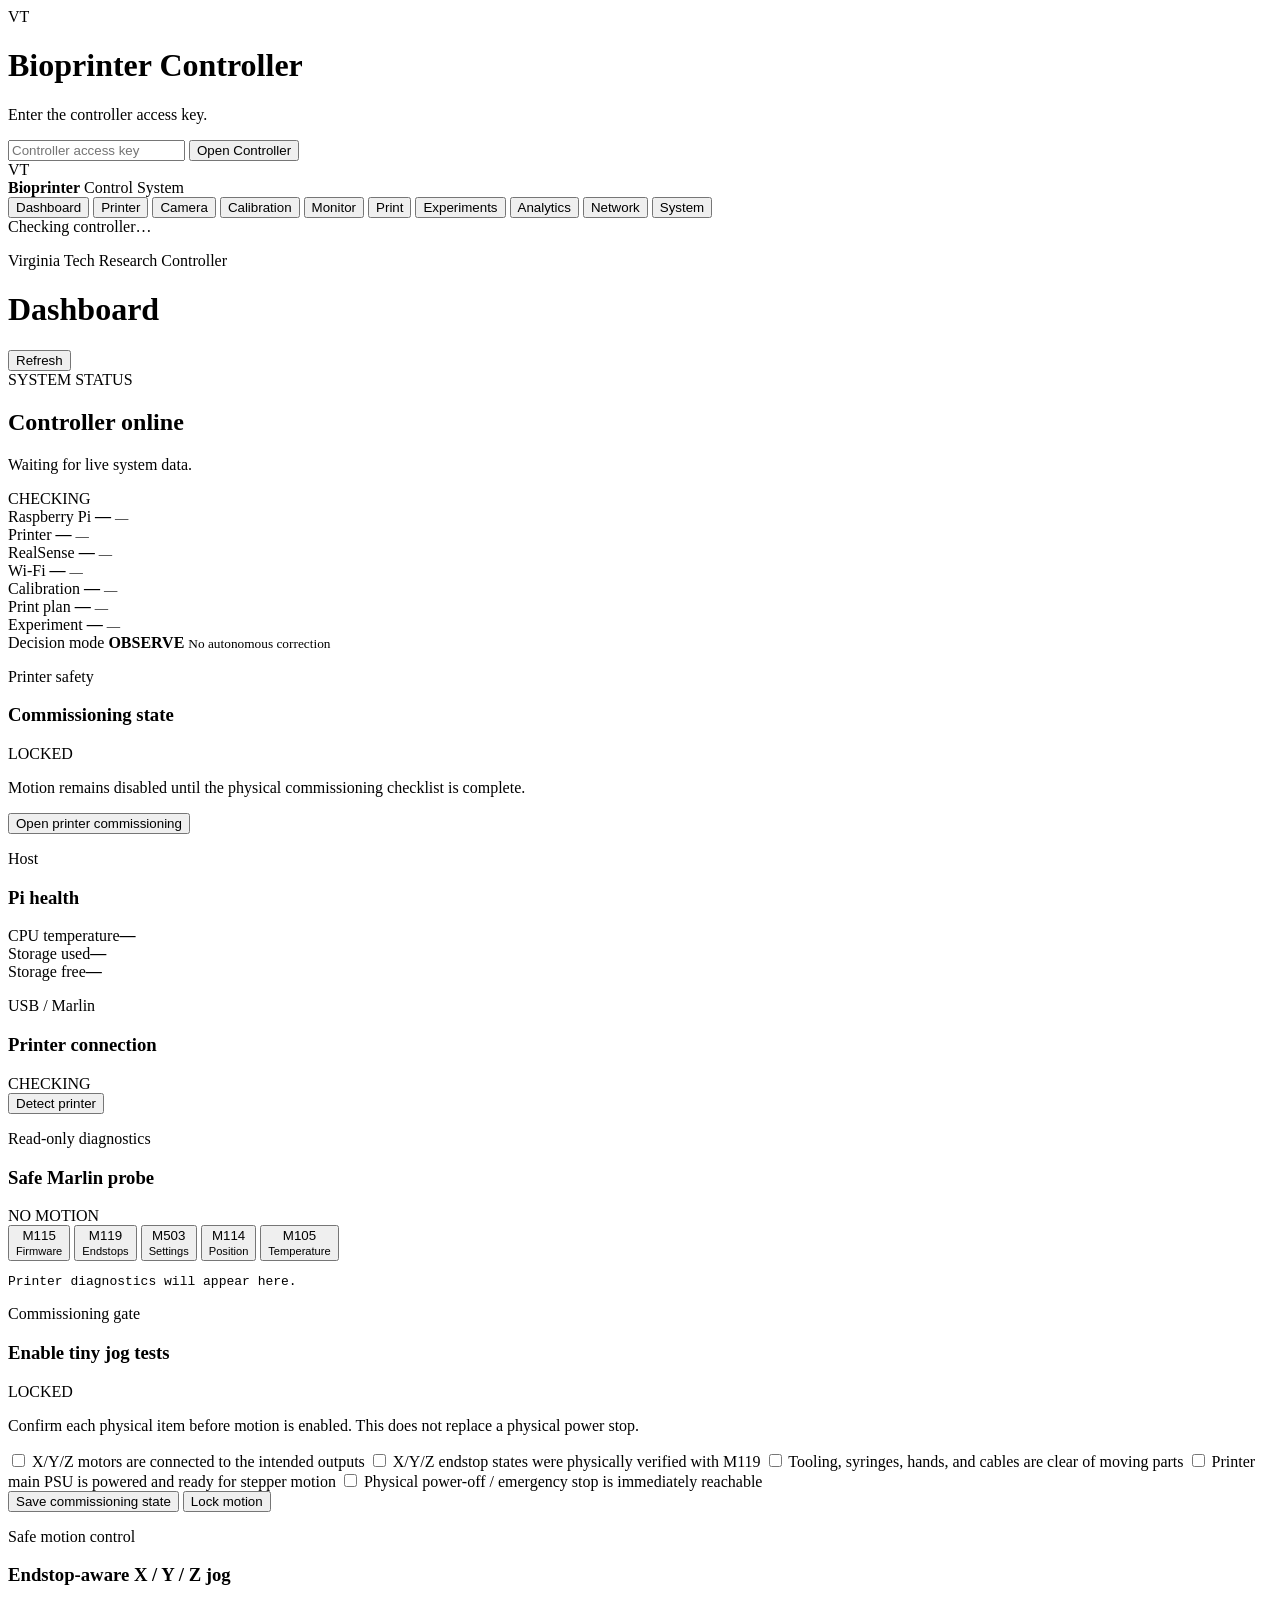
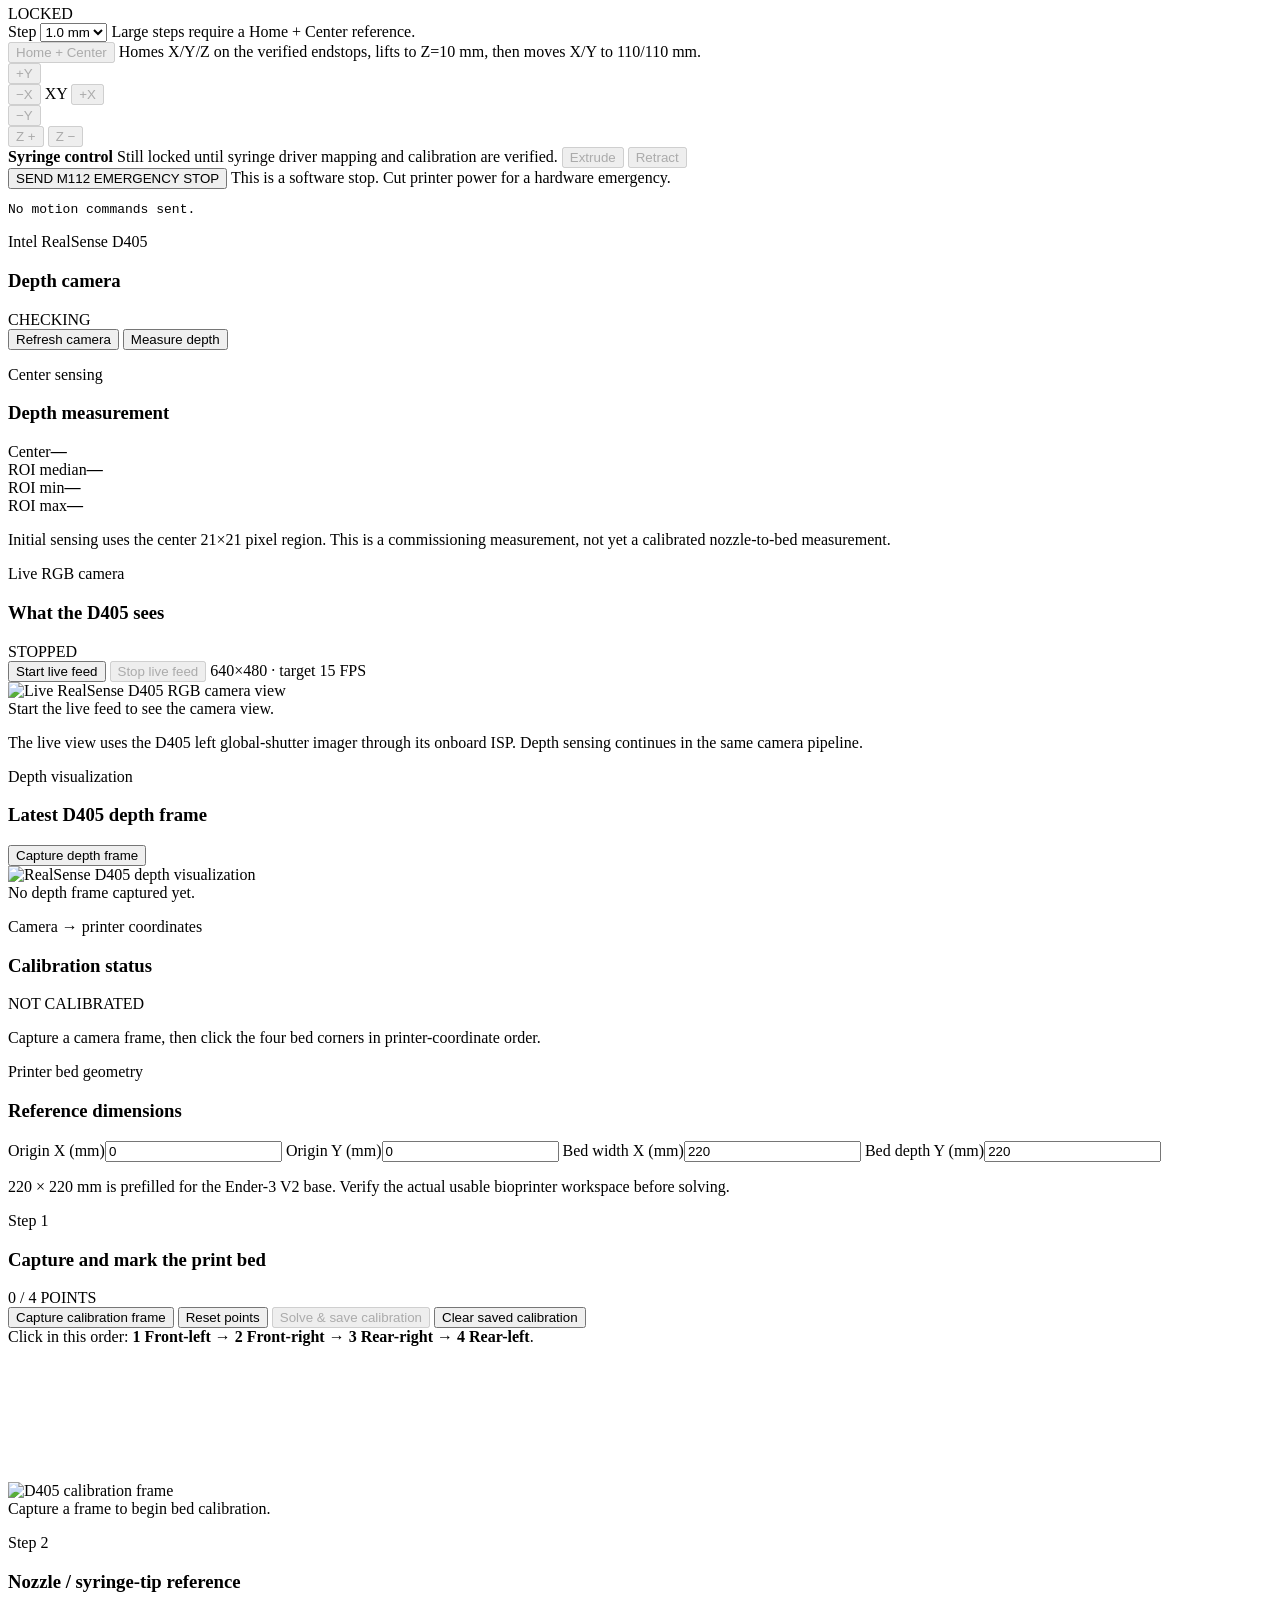
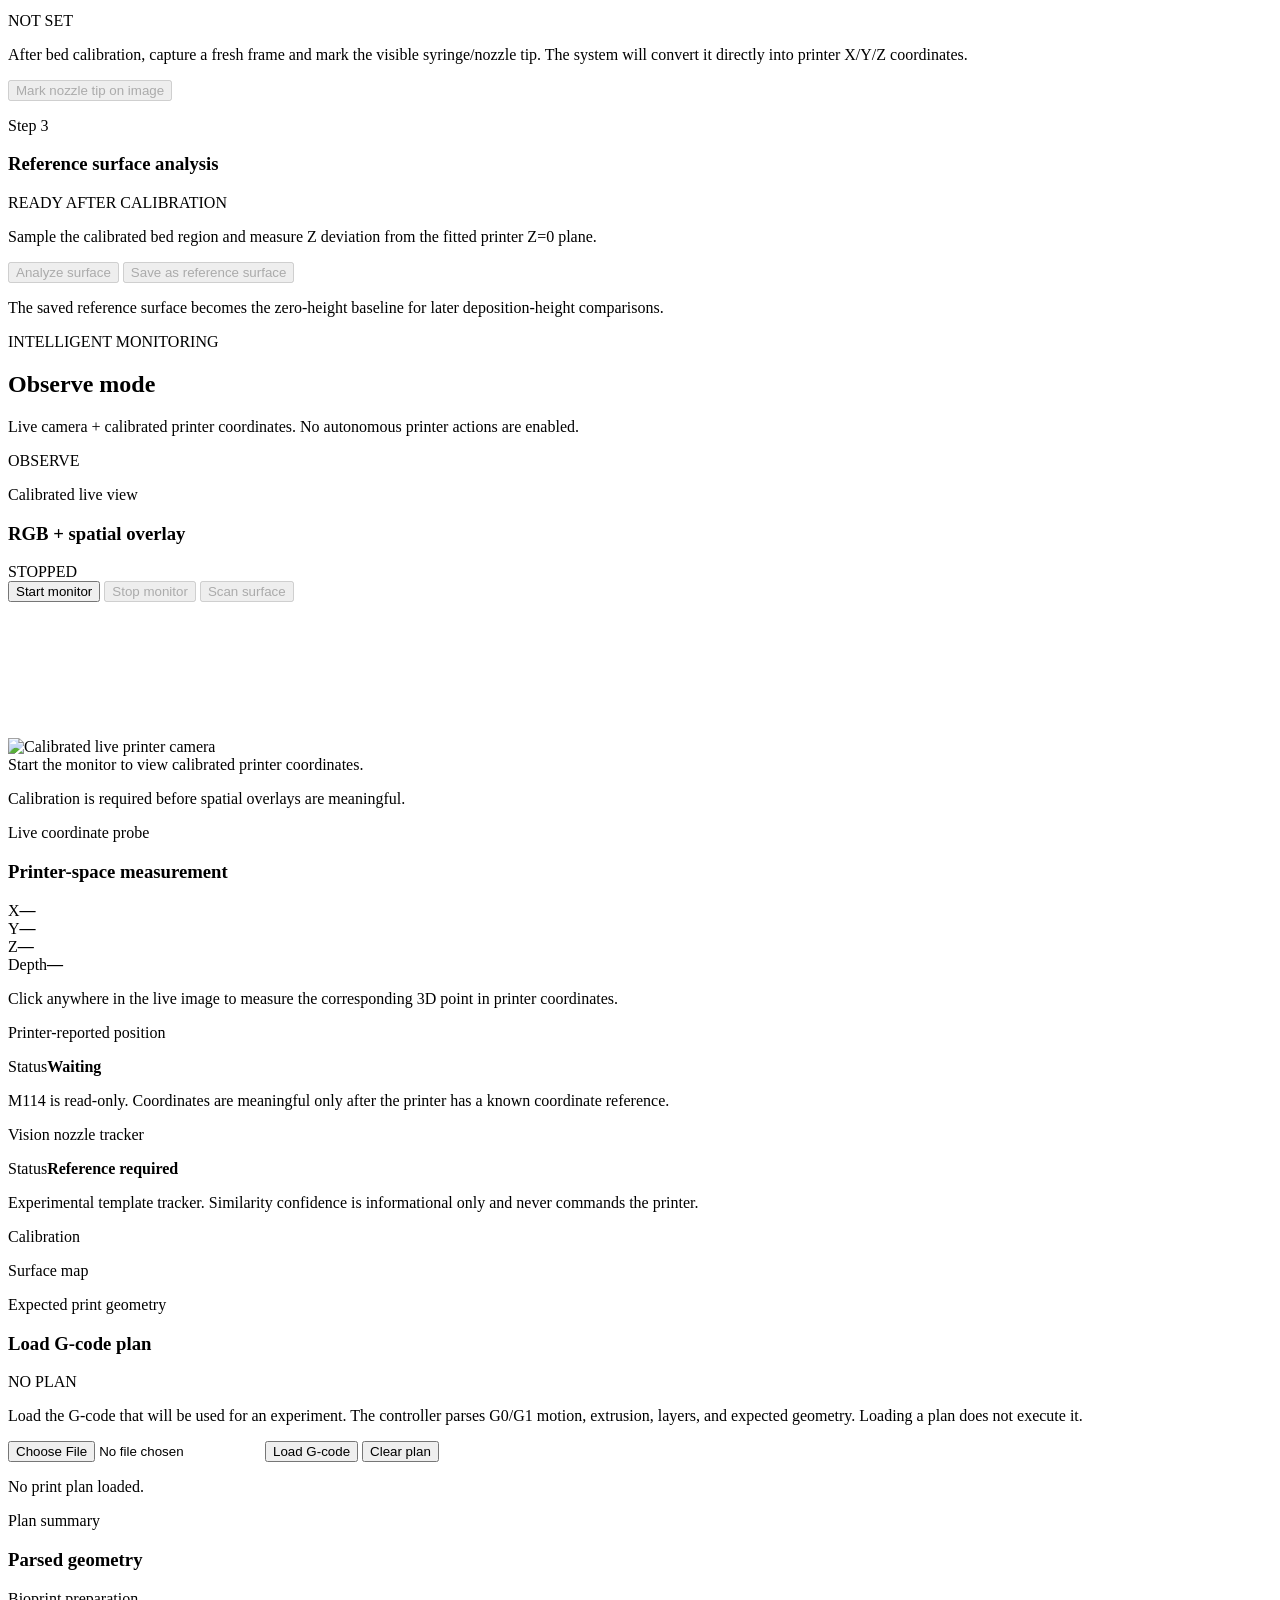
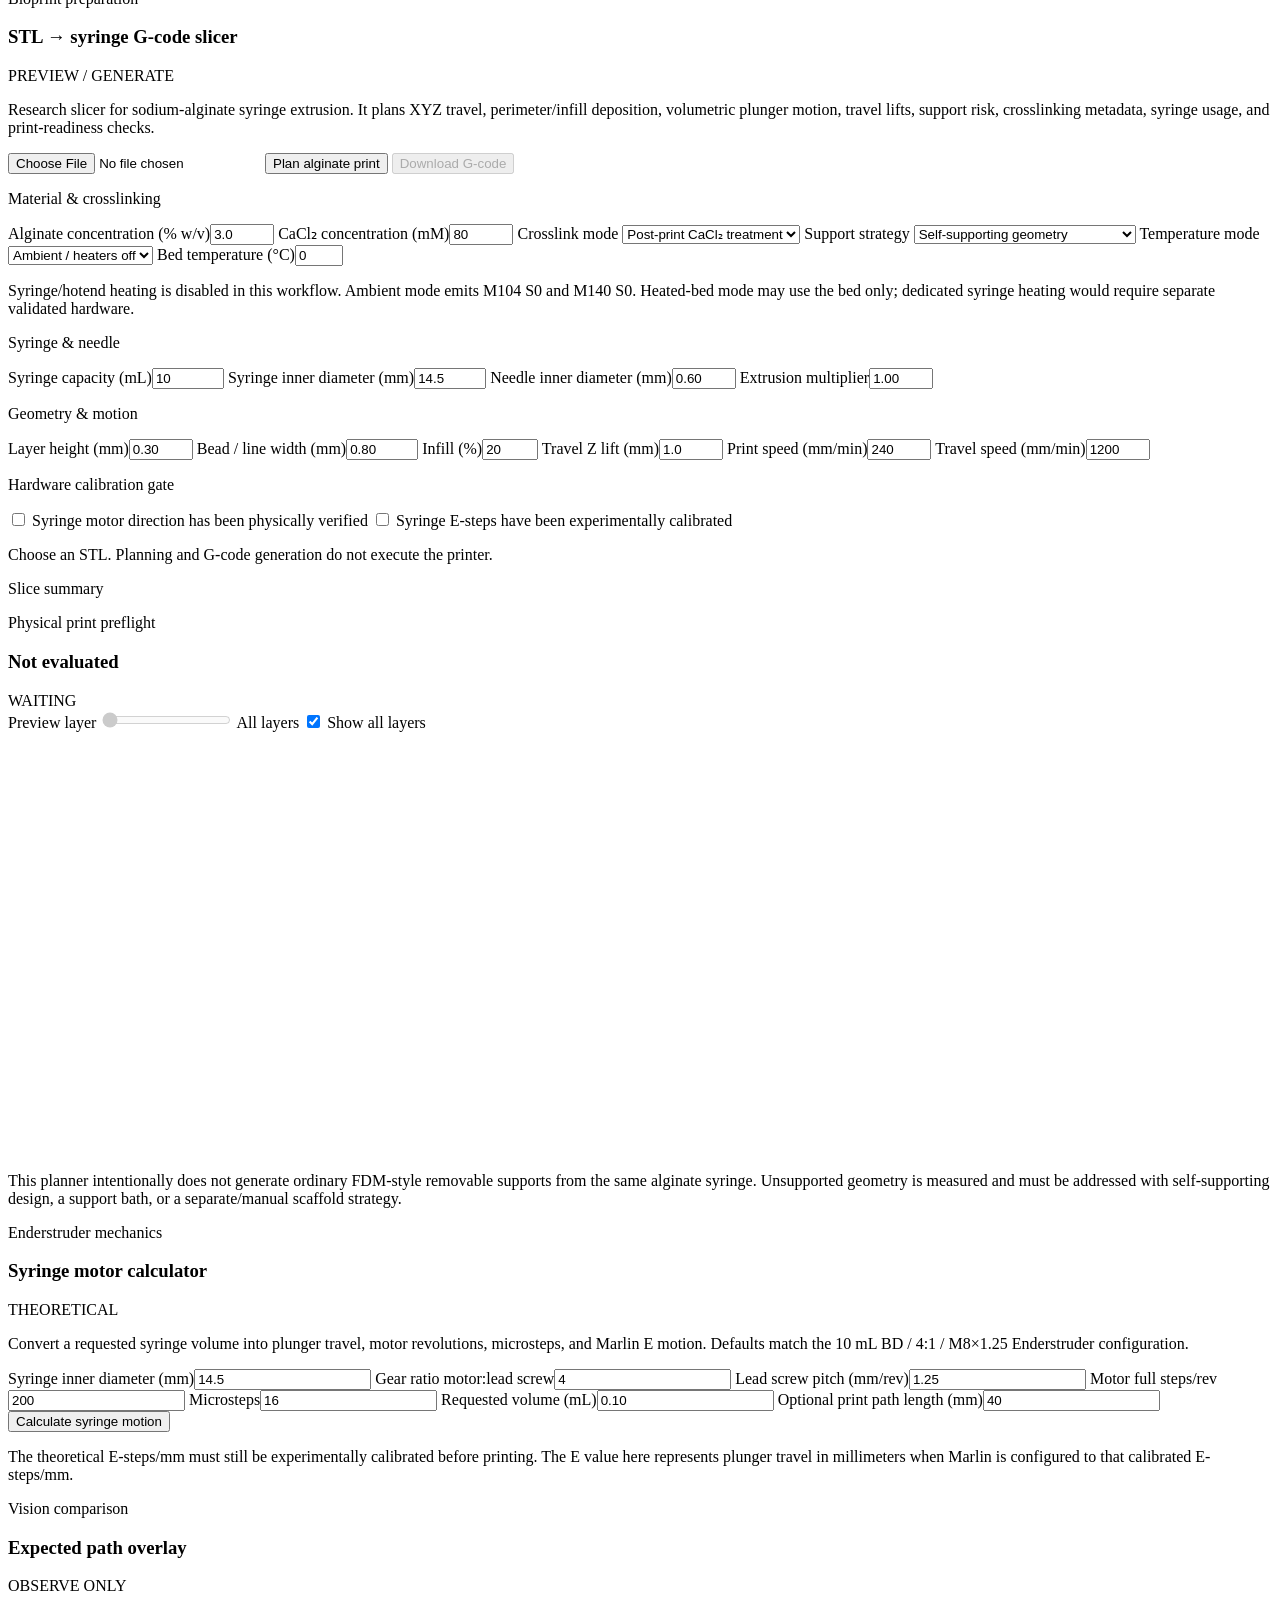
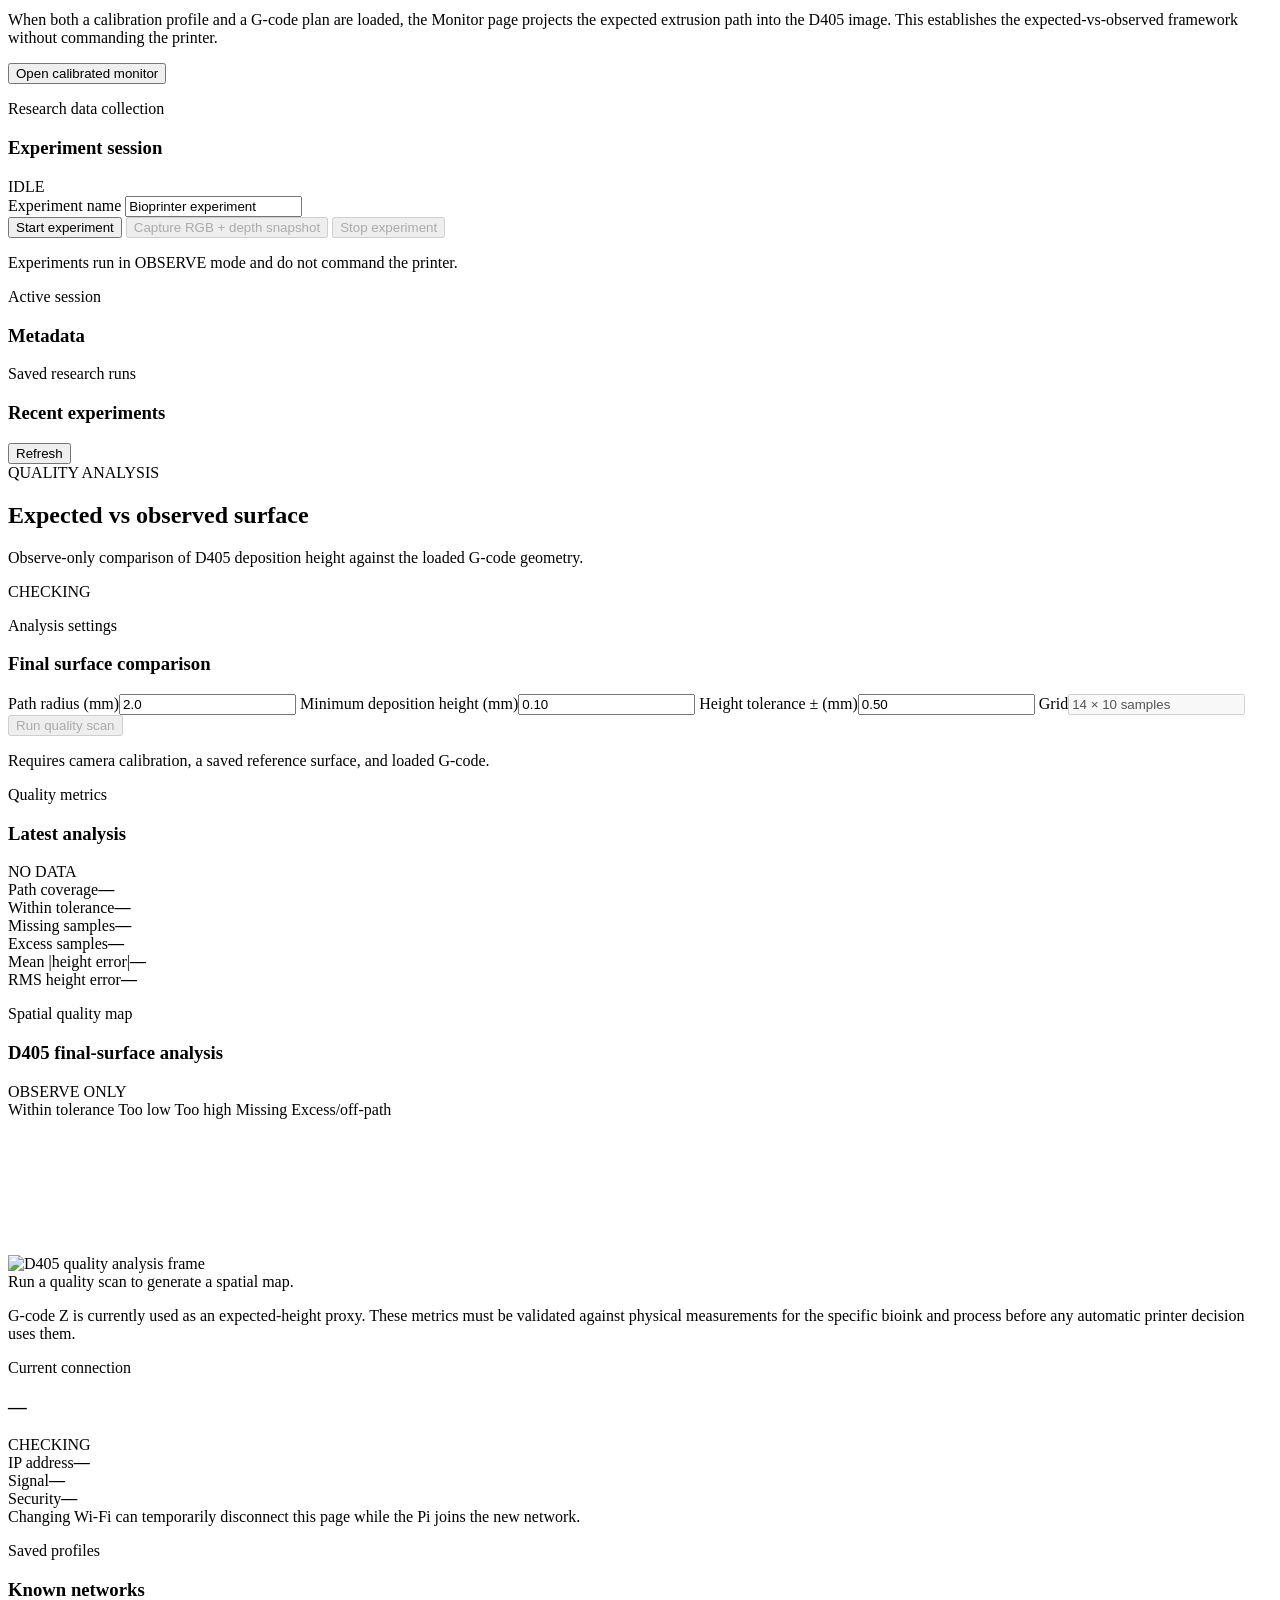
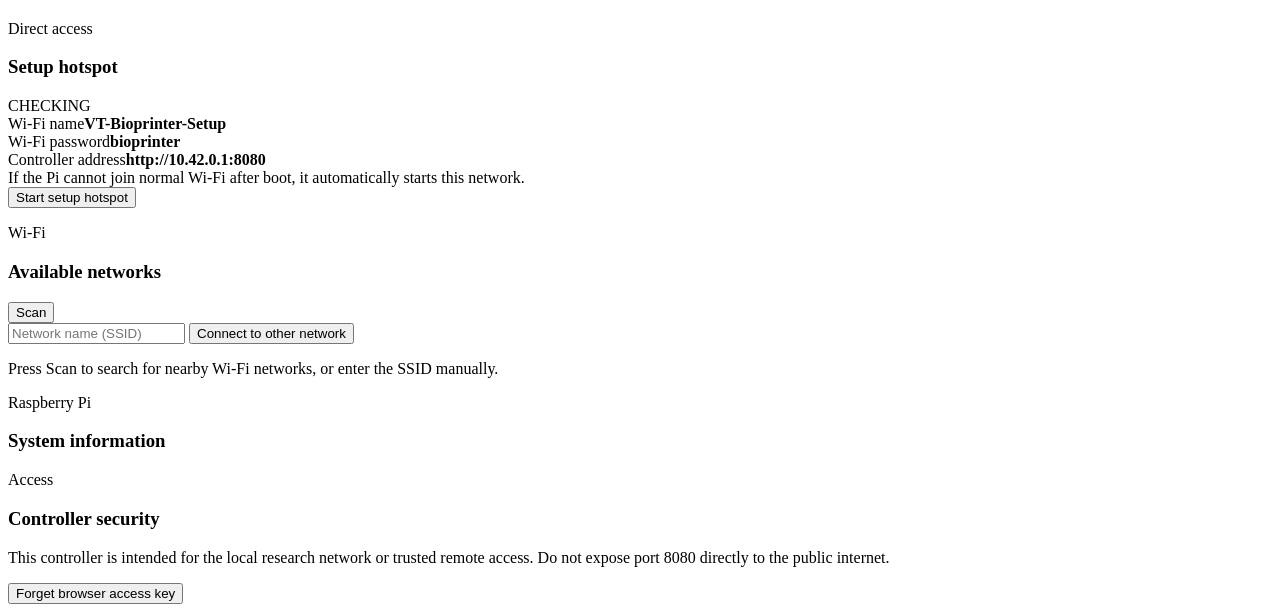
==== raspberry_pi/webapp/static/index.html @ eed13c6b "Add alginate temperature controls to Print page" ====
<!doctype html>
<html lang="en">
<head>
  <meta charset="utf-8" />
  <meta name="viewport" content="width=device-width,initial-scale=1" />
  <meta name="theme-color" content="#0b1220" />
  <title>VT Bioprinter Controller</title>
  <link rel="icon" type="image/svg+xml" href="/static/favicon.svg" />
  <link rel="stylesheet" href="/static/styles.css?v=20261020-track1" />
</head>
<body>
  <div id="loginOverlay" class="overlay">
    <form id="loginForm" class="login-card">
      <div class="brand-mark">VT</div>
      <h1>Bioprinter Controller</h1>
      <p>Enter the controller access key.</p>
      <input id="tokenInput" type="password" autocomplete="current-password" placeholder="Controller access key" required />
      <button class="primary" type="submit">Open Controller</button>
      <div id="loginError" class="error"></div>
    </form>
  </div>

  <div class="app-shell">
    <aside class="sidebar">
      <div class="brand">
        <div class="brand-mark small">VT</div>
        <div>
          <strong>Bioprinter</strong>
          <span>Control System</span>
        </div>
      </div>
      <nav>
        <button class="nav-btn active" data-page="dashboard">Dashboard</button>
        <button class="nav-btn" data-page="printer">Printer</button>
        <button class="nav-btn" data-page="camera">Camera</button>
        <button class="nav-btn" data-page="calibration">Calibration</button>
        <button class="nav-btn" data-page="monitor">Monitor</button>
        <button class="nav-btn" data-page="print">Print</button>
        <button class="nav-btn" data-page="experiments">Experiments</button>
        <button class="nav-btn" data-page="analytics">Analytics</button>
        <button class="nav-btn" data-page="network">Network</button>
        <button class="nav-btn" data-page="system">System</button>
      </nav>
      <div class="sidebar-footer">
        <span id="sidebarDot" class="dot"></span>
        <span id="sidebarStatus">Checking controller…</span>
      </div>
    </aside>

    <main>
      <header>
        <div>
          <p class="eyebrow">Virginia Tech Research Controller</p>
          <h1 id="pageTitle">Dashboard</h1>
        </div>
        <button id="refreshAll" class="ghost">Refresh</button>
      </header>

      <section id="page-dashboard" class="page active">
        <div class="status-banner">
          <div>
            <span class="status-label">SYSTEM STATUS</span>
            <h2 id="heroStatus">Controller online</h2>
            <p id="heroSub">Waiting for live system data.</p>
          </div>
          <div id="heroPill" class="pill">CHECKING</div>
        </div>

        <div class="grid four">
          <article class="card metric">
            <span>Raspberry Pi</span>
            <strong id="piState">—</strong>
            <small id="piHost">—</small>
          </article>
          <article class="card metric">
            <span>Printer</span>
            <strong id="printerState">—</strong>
            <small id="printerDevice">—</small>
          </article>
          <article class="card metric">
            <span>RealSense</span>
            <strong id="cameraState">—</strong>
            <small id="cameraModel">—</small>
          </article>
          <article class="card metric">
            <span>Wi-Fi</span>
            <strong id="wifiState">—</strong>
            <small id="wifiIp">—</small>
          </article>
        </div>

        <div class="grid four">
          <article class="card metric">
            <span>Calibration</span>
            <strong id="dashboardCalibration">—</strong>
            <small id="dashboardBaseline">—</small>
          </article>
          <article class="card metric">
            <span>Print plan</span>
            <strong id="dashboardPlan">—</strong>
            <small id="dashboardPlanFile">—</small>
          </article>
          <article class="card metric">
            <span>Experiment</span>
            <strong id="dashboardExperiment">—</strong>
            <small id="dashboardExperimentName">—</small>
          </article>
          <article class="card metric">
            <span>Decision mode</span>
            <strong id="dashboardMode">OBSERVE</strong>
            <small>No autonomous correction</small>
          </article>
        </div>

        <div class="grid two">
          <article class="card">
            <div class="card-title">
              <div>
                <p class="eyebrow">Printer safety</p>
                <h3>Commissioning state</h3>
              </div>
              <span id="dashboardLockBadge" class="lock-badge">LOCKED</span>
            </div>
            <p id="commissioningSummary">Motion remains disabled until the physical commissioning checklist is complete.</p>
            <button class="secondary nav-jump" data-target="printer">Open printer commissioning</button>
          </article>

          <article class="card">
            <div class="card-title">
              <div>
                <p class="eyebrow">Host</p>
                <h3>Pi health</h3>
              </div>
            </div>
            <div class="detail-list">
              <div><span>CPU temperature</span><strong id="cpuTemp">—</strong></div>
              <div><span>Storage used</span><strong id="diskUsed">—</strong></div>
              <div><span>Storage free</span><strong id="diskFree">—</strong></div>
            </div>
            <div class="progress"><div id="diskBar"></div></div>
          </article>
        </div>
      </section>

      <section id="page-printer" class="page">
        <div class="grid two">
          <article class="card">
            <div class="card-title">
              <div>
                <p class="eyebrow">USB / Marlin</p>
                <h3>Printer connection</h3>
              </div>
              <span id="printerConnectionBadge" class="pill">CHECKING</span>
            </div>
            <div id="printerDetails" class="detail-list"></div>
            <button id="refreshPrinter" class="secondary">Detect printer</button>
          </article>

          <article class="card">
            <div class="card-title">
              <div>
                <p class="eyebrow">Read-only diagnostics</p>
                <h3>Safe Marlin probe</h3>
              </div>
              <span class="lock-badge">NO MOTION</span>
            </div>
            <div class="command-grid">
              <button class="safe-command" data-command="M115">M115<br><small>Firmware</small></button>
              <button class="safe-command" data-command="M119">M119<br><small>Endstops</small></button>
              <button class="safe-command" data-command="M503">M503<br><small>Settings</small></button>
              <button class="safe-command" data-command="M114">M114<br><small>Position</small></button>
              <button class="safe-command" data-command="M105">M105<br><small>Temperature</small></button>
            </div>
            <pre id="terminal">Printer diagnostics will appear here.</pre>
          </article>
        </div>

        <article class="card">
          <div class="card-title">
            <div>
              <p class="eyebrow">Commissioning gate</p>
              <h3>Enable tiny jog tests</h3>
            </div>
            <span id="commissioningBadge" class="lock-badge">LOCKED</span>
          </div>
          <p>Confirm each physical item before motion is enabled. This does not replace a physical power stop.</p>
          <div class="checklist" id="commissioningChecklist">
            <label><input type="checkbox" data-key="motors_connected"> X/Y/Z motors are connected to the intended outputs</label>
            <label><input type="checkbox" data-key="endstops_verified"> X/Y/Z endstop states were physically verified with M119</label>
            <label><input type="checkbox" data-key="workspace_clear"> Tooling, syringes, hands, and cables are clear of moving parts</label>
            <label><input type="checkbox" data-key="main_power_ready"> Printer main PSU is powered and ready for stepper motion</label>
            <label><input type="checkbox" data-key="physical_stop_ready"> Physical power-off / emergency stop is immediately reachable</label>
          </div>
          <div class="locked-controls">
            <button id="saveCommissioning" class="primary">Save commissioning state</button>
            <button id="lockMotion" class="danger-outline">Lock motion</button>
          </div>
          <p id="commissioningMessage" class="muted"></p>
        </article>

        <article class="card">
          <div class="card-title">
            <div>
              <p class="eyebrow">Safe motion control</p>
              <h3>Endstop-aware X / Y / Z jog</h3>
            </div>
            <span id="motionBadge" class="lock-badge">LOCKED</span>
          </div>
          <div class="jog-toolbar">
            <label>Step
              <select id="jogStep">
                <option value="0.1">0.1 mm</option>
                <option value="1" selected>1.0 mm</option>
                <option value="5">5 mm</option>
                <option value="10">10 mm</option>
                <option value="25">25 mm</option>
              </select>
            </label>
            <span class="muted">Large steps require a Home + Center reference.</span>
          </div>
          <div class="locked-controls">
            <button id="homeCenter" class="primary" disabled>Home + Center</button>
            <span class="muted">Homes X/Y/Z on the verified endstops, lifts to Z=10 mm, then moves X/Y to 110/110 mm.</span>
          </div>
          <div class="control-preview">
            <div class="axis-pad">
              <button class="jog-btn" data-axis="Y" data-sign="1" disabled>+Y</button>
              <div>
                <button class="jog-btn" data-axis="X" data-sign="-1" disabled>−X</button>
                <span class="axis-center">XY</span>
                <button class="jog-btn" data-axis="X" data-sign="1" disabled>+X</button>
              </div>
              <button class="jog-btn" data-axis="Y" data-sign="-1" disabled>−Y</button>
            </div>
            <div class="z-controls">
              <button class="jog-btn" data-axis="Z" data-sign="1" disabled>Z +</button>
              <button class="jog-btn" data-axis="Z" data-sign="-1" disabled>Z −</button>
            </div>
            <div class="syringe-controls">
              <strong>Syringe control</strong>
              <span class="muted">Still locked until syringe driver mapping and calibration are verified.</span>
              <button disabled>Extrude</button>
              <button disabled>Retract</button>
            </div>
          </div>
          <div class="emergency-row">
            <button id="emergencyStop" class="emergency">SEND M112 EMERGENCY STOP</button>
            <span>This is a software stop. Cut printer power for a hardware emergency.</span>
          </div>
          <pre id="motionLog">No motion commands sent.</pre>
        </article>
      </section>

      <section id="page-camera" class="page">
        <div class="grid two">
          <article class="card">
            <div class="card-title">
              <div>
                <p class="eyebrow">Intel RealSense D405</p>
                <h3>Depth camera</h3>
              </div>
              <span id="cameraBadge" class="pill">CHECKING</span>
            </div>
            <div id="cameraDetails" class="detail-list"></div>
            <div class="locked-controls">
              <button id="refreshCamera" class="secondary">Refresh camera</button>
              <button id="measureDepth" class="primary">Measure depth</button>
            </div>
            <p id="cameraMessage" class="muted"></p>
          </article>

          <article class="card">
            <p class="eyebrow">Center sensing</p>
            <h3>Depth measurement</h3>
            <div class="sensor-grid">
              <div><span>Center</span><strong id="depthCenter">—</strong></div>
              <div><span>ROI median</span><strong id="depthMedian">—</strong></div>
              <div><span>ROI min</span><strong id="depthMin">—</strong></div>
              <div><span>ROI max</span><strong id="depthMax">—</strong></div>
            </div>
            <p class="muted">Initial sensing uses the center 21×21 pixel region. This is a commissioning measurement, not yet a calibrated nozzle-to-bed measurement.</p>
          </article>
        </div>

        <article class="card live-camera-card">
          <div class="card-title">
            <div>
              <p class="eyebrow">Live RGB camera</p>
              <h3>What the D405 sees</h3>
            </div>
            <span id="liveCameraBadge" class="pill">STOPPED</span>
          </div>
          <div class="live-toolbar">
            <button id="startLiveCamera" class="primary" type="button" onclick="startLiveCamera(); return false;">Start live feed</button>
            <button id="stopLiveCamera" class="secondary" type="button" onclick="stopLiveCamera(); return false;" disabled>Stop live feed</button>
            <span id="liveCameraStats" class="muted">640×480 · target 15 FPS</span>
          </div>
          <div class="camera-stage live-stage">
            <img id="colorImage" alt="Live RealSense D405 RGB camera view" />
            <div id="colorPlaceholder">Start the live feed to see the camera view.</div>
          </div>
          <p class="muted camera-note">The live view uses the D405 left global-shutter imager through its onboard ISP. Depth sensing continues in the same camera pipeline.</p>
        </article>

        <article class="card">
          <div class="card-title">
            <div>
              <p class="eyebrow">Depth visualization</p>
              <h3>Latest D405 depth frame</h3>
            </div>
            <button id="refreshDepthImage" class="secondary">Capture depth frame</button>
          </div>
          <div class="camera-stage">
            <img id="depthImage" alt="RealSense D405 depth visualization" />
            <div id="depthPlaceholder">No depth frame captured yet.</div>
          </div>
        </article>
      </section>

      <section id="page-calibration" class="page">
        <div class="grid two">
          <article class="card">
            <div class="card-title">
              <div>
                <p class="eyebrow">Camera → printer coordinates</p>
                <h3>Calibration status</h3>
              </div>
              <span id="calibrationBadge" class="pill">NOT CALIBRATED</span>
            </div>
            <div id="calibrationDetails" class="detail-list"></div>
            <p id="calibrationMessage" class="muted">Capture a camera frame, then click the four bed corners in printer-coordinate order.</p>
          </article>

          <article class="card">
            <p class="eyebrow">Printer bed geometry</p>
            <h3>Reference dimensions</h3>
            <div class="calibration-form">
              <label>Origin X (mm)<input id="calOriginX" type="number" step="0.1" value="0"></label>
              <label>Origin Y (mm)<input id="calOriginY" type="number" step="0.1" value="0"></label>
              <label>Bed width X (mm)<input id="calBedWidth" type="number" step="0.1" value="220"></label>
              <label>Bed depth Y (mm)<input id="calBedDepth" type="number" step="0.1" value="220"></label>
            </div>
            <p class="muted">220 × 220 mm is prefilled for the Ender-3 V2 base. Verify the actual usable bioprinter workspace before solving.</p>
          </article>
        </div>

        <article class="card">
          <div class="card-title">
            <div>
              <p class="eyebrow">Step 1</p>
              <h3>Capture and mark the print bed</h3>
            </div>
            <span id="calibrationPointStatus" class="pill">0 / 4 POINTS</span>
          </div>
          <div class="live-toolbar">
            <button id="captureCalibrationFrame" class="primary">Capture calibration frame</button>
            <button id="resetCalibrationPoints" class="secondary">Reset points</button>
            <button id="solveCalibration" class="secondary" disabled>Solve & save calibration</button>
            <button id="clearCalibration" class="danger-outline">Clear saved calibration</button>
          </div>
          <div class="calibration-instructions">
            Click in this order:
            <strong>1 Front-left</strong> →
            <strong>2 Front-right</strong> →
            <strong>3 Rear-right</strong> →
            <strong>4 Rear-left</strong>.
          </div>
          <div class="camera-stage calibration-stage" id="calibrationStage">
            <img id="calibrationImage" alt="D405 calibration frame" />
            <canvas id="calibrationCanvas"></canvas>
            <div id="calibrationPlaceholder">Capture a frame to begin bed calibration.</div>
          </div>
          <div id="calibrationPointList" class="calibration-point-list"></div>
        </article>

        <div class="grid two">
          <article class="card">
            <div class="card-title">
              <div>
                <p class="eyebrow">Step 2</p>
                <h3>Nozzle / syringe-tip reference</h3>
              </div>
              <span id="nozzleBadge" class="pill">NOT SET</span>
            </div>
            <p>After bed calibration, capture a fresh frame and mark the visible syringe/nozzle tip. The system will convert it directly into printer X/Y/Z coordinates.</p>
            <div class="locked-controls">
              <button id="markNozzleTip" class="primary" disabled>Mark nozzle tip on image</button>
            </div>
            <div id="nozzleDetails" class="detail-list"></div>
          </article>

          <article class="card">
            <div class="card-title">
              <div>
                <p class="eyebrow">Step 3</p>
                <h3>Reference surface analysis</h3>
              </div>
              <span id="surfaceBadge" class="pill">READY AFTER CALIBRATION</span>
            </div>
            <p>Sample the calibrated bed region and measure Z deviation from the fitted printer Z=0 plane.</p>
            <div class="locked-controls">
              <button id="analyzeCalibrationSurface" class="secondary" disabled>Analyze surface</button>
              <button id="saveSurfaceBaseline" class="primary" disabled>Save as reference surface</button>
            </div>
            <p class="muted">The saved reference surface becomes the zero-height baseline for later deposition-height comparisons.</p>
            <div id="surfaceMetrics" class="sensor-grid compact"></div>
          </article>
        </div>
      </section>

      <section id="page-monitor" class="page">
        <div class="status-banner monitor-banner">
          <div>
            <span class="status-label">INTELLIGENT MONITORING</span>
            <h2>Observe mode</h2>
            <p>Live camera + calibrated printer coordinates. No autonomous printer actions are enabled.</p>
          </div>
          <div class="pill ok">OBSERVE</div>
        </div>

        <div class="grid two monitor-grid">
          <article class="card monitor-view-card">
            <div class="card-title">
              <div>
                <p class="eyebrow">Calibrated live view</p>
                <h3>RGB + spatial overlay</h3>
              </div>
              <span id="monitorCameraBadge" class="pill">STOPPED</span>
            </div>
            <div class="live-toolbar">
              <button id="startMonitor" class="primary">Start monitor</button>
              <button id="stopMonitor" class="secondary" disabled>Stop monitor</button>
              <button id="monitorSurfaceScan" class="secondary" disabled>Scan surface</button>
            </div>
            <div class="camera-stage calibration-stage monitor-stage">
              <img id="monitorImage" alt="Calibrated live printer camera" />
              <canvas id="monitorCanvas"></canvas>
              <div id="monitorPlaceholder">Start the monitor to view calibrated printer coordinates.</div>
            </div>
            <p id="monitorMessage" class="muted">Calibration is required before spatial overlays are meaningful.</p>
          </article>

          <article class="card">
            <p class="eyebrow">Live coordinate probe</p>
            <h3>Printer-space measurement</h3>
            <div class="sensor-grid">
              <div><span>X</span><strong id="monitorX">—</strong></div>
              <div><span>Y</span><strong id="monitorY">—</strong></div>
              <div><span>Z</span><strong id="monitorZ">—</strong></div>
              <div><span>Depth</span><strong id="monitorDepth">—</strong></div>
            </div>
            <p class="muted">Click anywhere in the live image to measure the corresponding 3D point in printer coordinates.</p>

            <div class="monitor-section">
              <p class="eyebrow">Printer-reported position</p>
              <div id="monitorPrinterDetails" class="detail-list">
                <div><span>Status</span><strong>Waiting</strong></div>
              </div>
              <p class="muted">M114 is read-only. Coordinates are meaningful only after the printer has a known coordinate reference.</p>
            </div>

            <div class="monitor-section">
              <p class="eyebrow">Vision nozzle tracker</p>
              <div id="monitorNozzleTrackDetails" class="detail-list">
                <div><span>Status</span><strong>Reference required</strong></div>
              </div>
              <p class="muted">Experimental template tracker. Similarity confidence is informational only and never commands the printer.</p>
            </div>

            <div class="monitor-section">
              <p class="eyebrow">Calibration</p>
              <div id="monitorCalibrationDetails" class="detail-list"></div>
            </div>

            <div class="monitor-section">
              <p class="eyebrow">Surface map</p>
              <div id="monitorSurfaceDetails" class="detail-list"></div>
            </div>
          </article>
        </div>
      </section>

      <section id="page-print" class="page">
        <div class="grid two">
          <article class="card">
            <div class="card-title">
              <div>
                <p class="eyebrow">Expected print geometry</p>
                <h3>Load G-code plan</h3>
              </div>
              <span id="planBadge" class="pill">NO PLAN</span>
            </div>
            <p>Load the G-code that will be used for an experiment. The controller parses G0/G1 motion, extrusion, layers, and expected geometry. Loading a plan does not execute it.</p>
            <div class="file-loader">
              <input id="gcodeFile" type="file" accept=".gcode,.gc,.gco,.txt,text/plain">
              <button id="loadGcode" class="primary">Load G-code</button>
              <button id="clearGcode" class="danger-outline">Clear plan</button>
            </div>
            <p id="planMessage" class="muted">No print plan loaded.</p>
          </article>

          <article class="card">
            <p class="eyebrow">Plan summary</p>
            <h3>Parsed geometry</h3>
            <div id="planDetails" class="detail-list"></div>
          </article>
        </div>

        <article class="card">
          <div class="card-title">
            <div>
              <p class="eyebrow">Bioprint preparation</p>
              <h3>STL → syringe G-code slicer</h3>
            </div>
            <span class="pill">PREVIEW / GENERATE</span>
          </div>
          <p>Research slicer for sodium-alginate syringe extrusion. It plans XYZ travel, perimeter/infill deposition, volumetric plunger motion, travel lifts, support risk, crosslinking metadata, syringe usage, and print-readiness checks.</p>

          <div class="file-loader">
            <input id="slicerStlFile" type="file" accept=".stl,model/stl,application/sla">
            <button id="sliceStl" class="primary">Plan alginate print</button>
            <button id="downloadSlicedGcode" class="secondary" disabled>Download G-code</button>
          </div>

          <p class="eyebrow">Material & crosslinking</p>
          <div class="calibration-form">
            <label>Alginate concentration (% w/v)<input id="slicerAlginatePercent" type="number" step="0.1" min="0.1" max="20" value="3.0"></label>
            <label>CaCl₂ concentration (mM)<input id="slicerCalciumMm" type="number" step="5" min="0" max="2000" value="80"></label>
            <label>Crosslink mode
              <select id="slicerCrosslinkMode">
                <option value="post_print" selected>Post-print CaCl₂ treatment</option>
                <option value="support_bath">CaCl₂ / support bath</option>
                <option value="manual">Manual / external process</option>
              </select>
            </label>
            <label>Support strategy
              <select id="slicerSupportStrategy">
                <option value="self_supporting" selected>Self-supporting geometry</option>
                <option value="support_bath">Support bath</option>
                <option value="manual_scaffold">Manual / second-material scaffold</option>
              </select>
            </label>
            <label>Temperature mode
              <select id="slicerTemperatureMode">
                <option value="ambient" selected>Ambient / heaters off</option>
                <option value="heated_bed">Heated bed only</option>
              </select>
            </label>
            <label>Bed temperature (°C)<input id="slicerBedTemperature" type="number" step="1" min="0" max="60" value="0"></label>
          </div>
          <p class="muted">Syringe/hotend heating is disabled in this workflow. Ambient mode emits M104 S0 and M140 S0. Heated-bed mode may use the bed only; dedicated syringe heating would require separate validated hardware.</p>

          <p class="eyebrow">Syringe & needle</p>
          <div class="calibration-form">
            <label>Syringe capacity (mL)<input id="slicerSyringeCapacity" type="number" step="0.5" min="0.1" max="100" value="10"></label>
            <label>Syringe inner diameter (mm)<input id="slicerSyringeDiameter" type="number" step="0.01" min="1" max="50" value="14.5"></label>
            <label>Needle inner diameter (mm)<input id="slicerNeedleDiameter" type="number" step="0.01" min="0.05" max="5" value="0.60"></label>
            <label>Extrusion multiplier<input id="slicerExtrusionMultiplier" type="number" step="0.05" min="0.1" max="5" value="1.00"></label>
          </div>

          <p class="eyebrow">Geometry & motion</p>
          <div class="calibration-form">
            <label>Layer height (mm)<input id="slicerLayerHeight" type="number" step="0.05" min="0.05" max="5" value="0.30"></label>
            <label>Bead / line width (mm)<input id="slicerBeadWidth" type="number" step="0.05" min="0.05" max="10" value="0.80"></label>
            <label>Infill (%)<input id="slicerInfill" type="number" step="1" min="0" max="100" value="20"></label>
            <label>Travel Z lift (mm)<input id="slicerTravelLift" type="number" step="0.1" min="0" max="10" value="1.0"></label>
            <label>Print speed (mm/min)<input id="slicerPrintFeed" type="number" step="10" min="30" max="3000" value="240"></label>
            <label>Travel speed (mm/min)<input id="slicerTravelFeed" type="number" step="10" min="60" max="6000" value="1200"></label>
          </div>

          <p class="eyebrow">Hardware calibration gate</p>
          <div class="checklist">
            <label><input id="slicerMotorDirectionVerified" type="checkbox"> Syringe motor direction has been physically verified</label>
            <label><input id="slicerEstepsCalibrated" type="checkbox"> Syringe E-steps have been experimentally calibrated</label>
          </div>

          <p id="slicerMessage" class="muted">Choose an STL. Planning and G-code generation do not execute the printer.</p>

          <div class="grid two">
            <div>
              <p class="eyebrow">Slice summary</p>
              <div id="slicerSummary" class="detail-list"></div>
            </div>
            <div>
              <div class="card-title">
                <div>
                  <p class="eyebrow">Physical print preflight</p>
                  <h3 id="slicerPreflightTitle">Not evaluated</h3>
                </div>
                <span id="slicerPreflightBadge" class="pill">WAITING</span>
              </div>
              <div id="slicerPreflight" class="detail-list"></div>
              <div id="slicerAdvisories" class="detail-list"></div>
            </div>
          </div>

          <div class="jog-toolbar">
            <label>Preview layer
              <input id="slicerLayerPreview" type="range" min="0" max="0" value="0" step="1" disabled>
            </label>
            <span id="slicerLayerPreviewLabel" class="muted">All layers</span>
            <label><input id="slicerShowAllLayers" type="checkbox" checked> Show all layers</label>
          </div>
          <div class="slicer-preview-wrap">
            <canvas id="slicerPreview" width="720" height="420" aria-label="2D preview of syringe-sliced toolpaths"></canvas>
          </div>
          <p class="muted">This planner intentionally does not generate ordinary FDM-style removable supports from the same alginate syringe. Unsupported geometry is measured and must be addressed with self-supporting design, a support bath, or a separate/manual scaffold strategy.</p>
        </article>

        <article class="card">
          <div class="card-title">
            <div>
              <p class="eyebrow">Enderstruder mechanics</p>
              <h3>Syringe motor calculator</h3>
            </div>
            <span class="pill">THEORETICAL</span>
          </div>
          <p>Convert a requested syringe volume into plunger travel, motor revolutions, microsteps, and Marlin E motion. Defaults match the 10 mL BD / 4:1 / M8×1.25 Enderstruder configuration.</p>
          <div class="calibration-form">
            <label>Syringe inner diameter (mm)<input id="syringeDiameter" type="number" step="0.01" min="1" value="14.5"></label>
            <label>Gear ratio motor:lead screw<input id="syringeGearRatio" type="number" step="0.1" min="0.1" value="4"></label>
            <label>Lead screw pitch (mm/rev)<input id="syringeLeadPitch" type="number" step="0.01" min="0.01" value="1.25"></label>
            <label>Motor full steps/rev<input id="syringeMotorSteps" type="number" step="1" min="1" value="200"></label>
            <label>Microsteps<input id="syringeMicrosteps" type="number" step="1" min="1" value="16"></label>
            <label>Requested volume (mL)<input id="syringeVolume" type="number" step="0.01" min="0" value="0.10"></label>
            <label>Optional print path length (mm)<input id="syringePathLength" type="number" step="0.1" min="0" value="40"></label>
          </div>
          <div class="locked-controls">
            <button id="calculateSyringeMotion" class="primary">Calculate syringe motion</button>
          </div>
          <div id="syringeMotionResults" class="detail-list"></div>
          <p class="muted">The theoretical E-steps/mm must still be experimentally calibrated before printing. The E value here represents plunger travel in millimeters when Marlin is configured to that calibrated E-steps/mm.</p>
        </article>

        <article class="card">
          <div class="card-title">
            <div>
              <p class="eyebrow">Vision comparison</p>
              <h3>Expected path overlay</h3>
            </div>
            <span class="pill">OBSERVE ONLY</span>
          </div>
          <p>When both a calibration profile and a G-code plan are loaded, the Monitor page projects the expected extrusion path into the D405 image. This establishes the expected-vs-observed framework without commanding the printer.</p>
          <div class="locked-controls">
            <button class="secondary nav-jump" data-target="monitor">Open calibrated monitor</button>
          </div>
        </article>
      </section>

      <section id="page-experiments" class="page">
        <div class="grid two">
          <article class="card">
            <div class="card-title">
              <div>
                <p class="eyebrow">Research data collection</p>
                <h3>Experiment session</h3>
              </div>
              <span id="experimentBadge" class="pill">IDLE</span>
            </div>
            <label class="stacked-label">Experiment name
              <input id="experimentName" type="text" value="Bioprinter experiment" maxlength="128">
            </label>
            <div class="locked-controls">
              <button id="startExperiment" class="primary">Start experiment</button>
              <button id="captureExperimentSnapshot" class="secondary" disabled>Capture RGB + depth snapshot</button>
              <button id="stopExperiment" class="danger-outline" disabled>Stop experiment</button>
            </div>
            <p id="experimentMessage" class="muted">Experiments run in OBSERVE mode and do not command the printer.</p>
          </article>

          <article class="card">
            <p class="eyebrow">Active session</p>
            <h3>Metadata</h3>
            <div id="experimentDetails" class="detail-list"></div>
          </article>
        </div>

        <article class="card">
          <div class="card-title">
            <div>
              <p class="eyebrow">Saved research runs</p>
              <h3>Recent experiments</h3>
            </div>
            <button id="refreshExperiments" class="secondary">Refresh</button>
          </div>
          <div id="recentExperiments" class="experiment-list"></div>
        </article>
      </section>

      <section id="page-analytics" class="page">
        <div class="status-banner">
          <div>
            <span class="status-label">QUALITY ANALYSIS</span>
            <h2>Expected vs observed surface</h2>
            <p>Observe-only comparison of D405 deposition height against the loaded G-code geometry.</p>
          </div>
          <div id="qualityReadinessBadge" class="pill">CHECKING</div>
        </div>

        <div class="grid two">
          <article class="card">
            <p class="eyebrow">Analysis settings</p>
            <h3>Final surface comparison</h3>
            <div class="calibration-form">
              <label>Path radius (mm)<input id="qualityPathRadius" type="number" step="0.1" min="0.1" value="2.0"></label>
              <label>Minimum deposition height (mm)<input id="qualityMinHeight" type="number" step="0.05" min="0" value="0.10"></label>
              <label>Height tolerance ± (mm)<input id="qualityHeightTolerance" type="number" step="0.05" min="0.05" value="0.50"></label>
              <label>Grid<input value="14 × 10 samples" disabled></label>
            </div>
            <div class="locked-controls">
              <button id="runQualityAnalysis" class="primary" disabled>Run quality scan</button>
            </div>
            <p id="qualityMessage" class="muted">Requires camera calibration, a saved reference surface, and loaded G-code.</p>
          </article>

          <article class="card">
            <div class="card-title">
              <div>
                <p class="eyebrow">Quality metrics</p>
                <h3>Latest analysis</h3>
              </div>
              <span id="qualityAdvisoryBadge" class="pill">NO DATA</span>
            </div>
            <div class="sensor-grid">
              <div><span>Path coverage</span><strong id="qualityCoverage">—</strong></div>
              <div><span>Within tolerance</span><strong id="qualityToleranceRate">—</strong></div>
              <div><span>Missing samples</span><strong id="qualityMissing">—</strong></div>
              <div><span>Excess samples</span><strong id="qualityExcess">—</strong></div>
              <div><span>Mean |height error|</span><strong id="qualityMeanAbs">—</strong></div>
              <div><span>RMS height error</span><strong id="qualityRms">—</strong></div>
            </div>
            <p id="qualityAdvisoryReasons" class="muted"></p>
          </article>
        </div>

        <article class="card">
          <div class="card-title">
            <div>
              <p class="eyebrow">Spatial quality map</p>
              <h3>D405 final-surface analysis</h3>
            </div>
            <span class="pill">OBSERVE ONLY</span>
          </div>
          <div class="quality-legend">
            <span><i class="q-ok"></i> Within tolerance</span>
            <span><i class="q-low"></i> Too low</span>
            <span><i class="q-high"></i> Too high</span>
            <span><i class="q-missing"></i> Missing</span>
            <span><i class="q-excess"></i> Excess/off-path</span>
          </div>
          <div class="camera-stage calibration-stage" id="qualityStage">
            <img id="qualityImage" alt="D405 quality analysis frame" />
            <canvas id="qualityCanvas"></canvas>
            <div id="qualityPlaceholder">Run a quality scan to generate a spatial map.</div>
          </div>
          <p class="muted">G-code Z is currently used as an expected-height proxy. These metrics must be validated against physical measurements for the specific bioink and process before any automatic printer decision uses them.</p>
        </article>
      </section>

      <section id="page-network" class="page">
        <div class="grid two">
          <article class="card">
            <div class="card-title">
              <div>
                <p class="eyebrow">Current connection</p>
                <h3 id="currentSsid">—</h3>
              </div>
              <span id="wifiBadge" class="pill">CHECKING</span>
            </div>
            <div class="detail-list">
              <div><span>IP address</span><strong id="currentIp">—</strong></div>
              <div><span>Signal</span><strong id="currentSignal">—</strong></div>
              <div><span>Security</span><strong id="currentSecurity">—</strong></div>
            </div>
            <div class="notice">Changing Wi-Fi can temporarily disconnect this page while the Pi joins the new network.</div>
          </article>

          <article class="card">
            <div class="card-title">
              <div>
                <p class="eyebrow">Saved profiles</p>
                <h3>Known networks</h3>
              </div>
            </div>
            <div id="savedNetworks" class="saved-list"></div>
          </article>
        </div>

        <article class="card">
          <div class="card-title">
            <div>
              <p class="eyebrow">Direct access</p>
              <h3>Setup hotspot</h3>
            </div>
            <span id="hotspotBadge" class="pill">CHECKING</span>
          </div>
          <div class="detail-list">
            <div><span>Wi-Fi name</span><strong id="hotspotSsid">VT-Bioprinter-Setup</strong></div>
            <div><span>Wi-Fi password</span><strong id="hotspotPassword">bioprinter</strong></div>
            <div><span>Controller address</span><strong id="hotspotUrl">http://10.42.0.1:8080</strong></div>
          </div>
          <div class="notice">If the Pi cannot join normal Wi-Fi after boot, it automatically starts this network.</div>
          <div class="locked-controls">
            <button id="hotspotOn" class="secondary">Start setup hotspot</button>
          </div>
          <p id="hotspotMessage" class="muted"></p>
        </article>

        <article class="card">
          <div class="card-title">
            <div>
              <p class="eyebrow">Wi-Fi</p>
              <h3>Available networks</h3>
            </div>
            <button id="scanWifi" class="secondary">Scan</button>
          </div>
          <div class="manual-network">
            <input id="manualSsid" type="text" placeholder="Network name (SSID)" />
            <button id="manualConnect" class="secondary">Connect to other network</button>
          </div>
          <div id="wifiList" class="wifi-list">
            <p class="muted">Press Scan to search for nearby Wi-Fi networks, or enter the SSID manually.</p>
          </div>
        </article>
      </section>

      <section id="page-system" class="page">
        <div class="grid two">
          <article class="card">
            <p class="eyebrow">Raspberry Pi</p>
            <h3>System information</h3>
            <div id="systemDetails" class="detail-list"></div>
          </article>
          <article class="card">
            <p class="eyebrow">Access</p>
            <h3>Controller security</h3>
            <p>This controller is intended for the local research network or trusted remote access. Do not expose port 8080 directly to the public internet.</p>
            <button id="forgetToken" class="danger-outline">Forget browser access key</button>
          </article>
        </div>
      </section>
    </main>
  </div>

  <dialog id="wifiDialog">
    <form id="wifiForm" method="dialog">
      <p class="eyebrow">Connect to network</p>
      <h3 id="dialogSsid">Wi-Fi</h3>
      <input id="wifiPassword" type="password" autocomplete="new-password" placeholder="Wi-Fi password (leave blank for open network)" />
      <div class="dialog-actions">
        <button type="button" id="cancelWifi" class="ghost">Cancel</button>
        <button type="submit" class="primary">Connect</button>
      </div>
      <p id="wifiDialogMessage" class="muted"></p>
    </form>
  </dialog>

  <script src="/static/app.js?v=20261020-track1"></script>
</body>
</html>
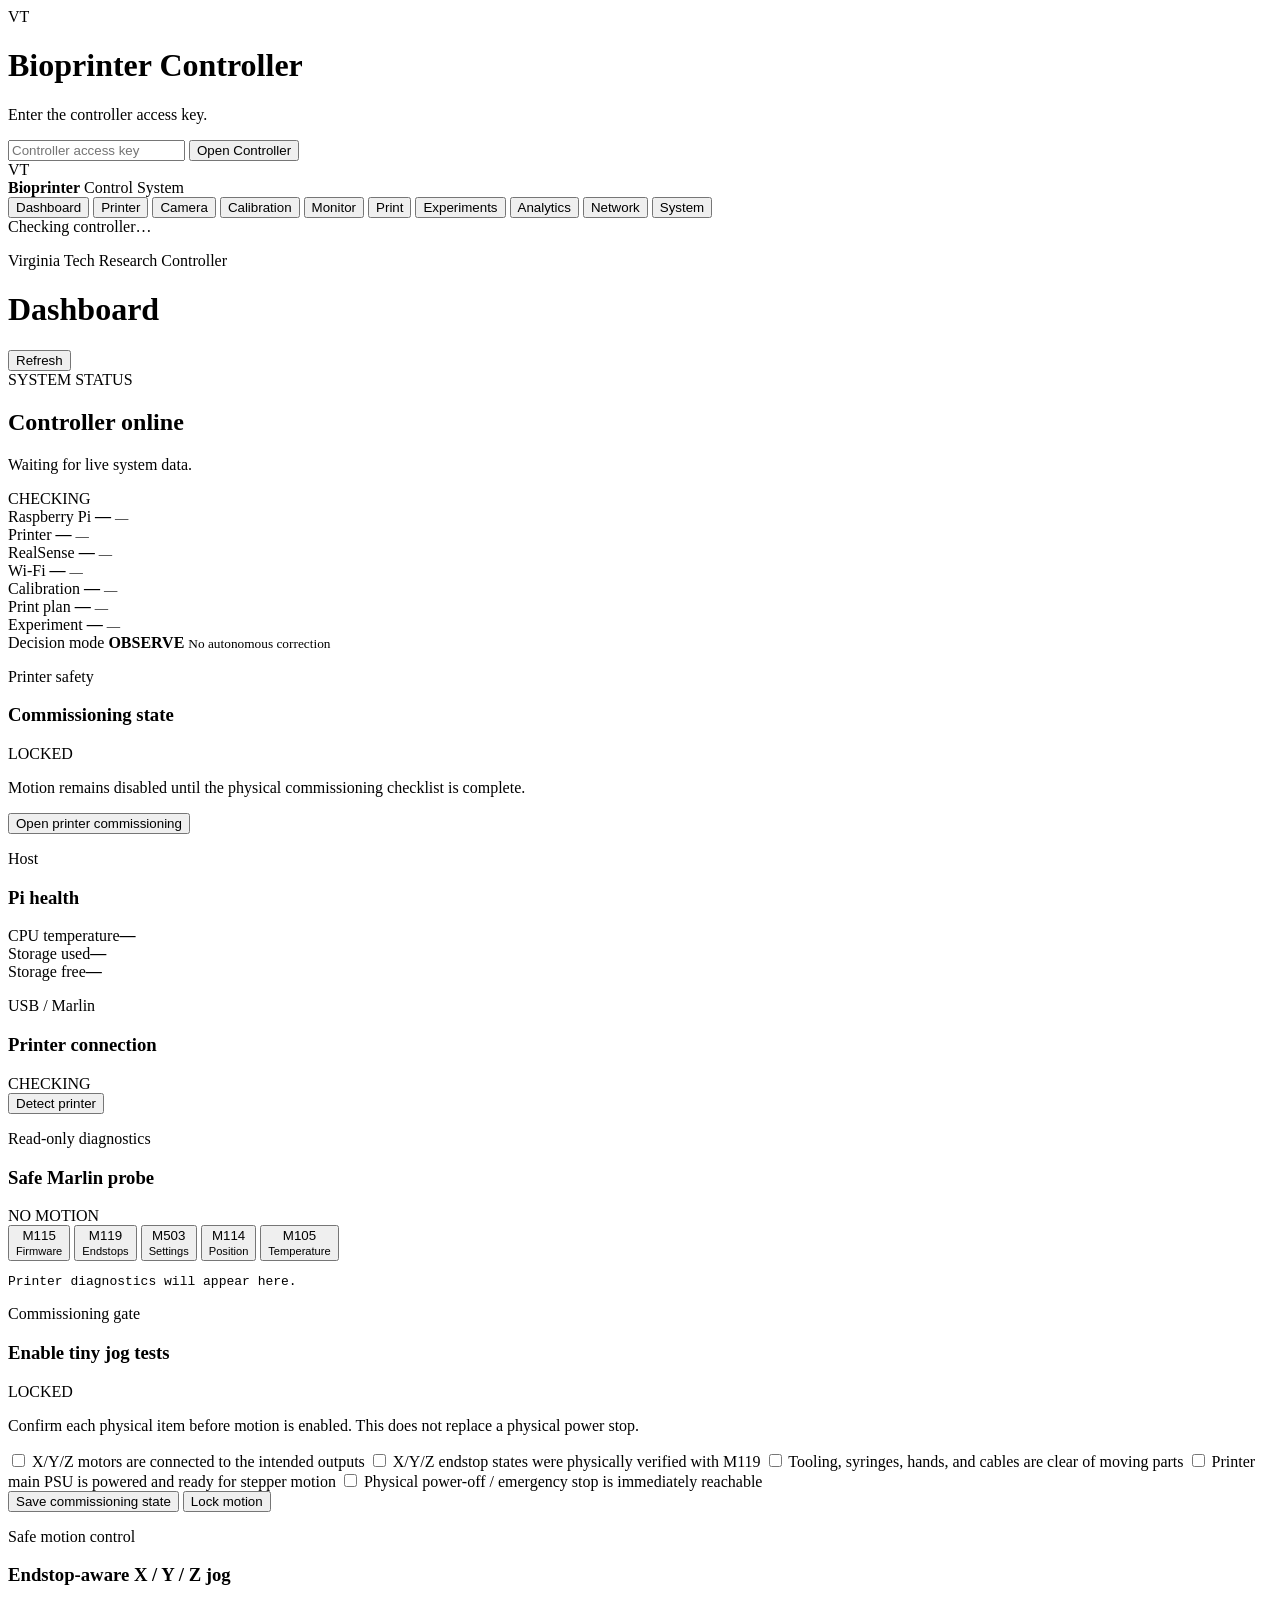
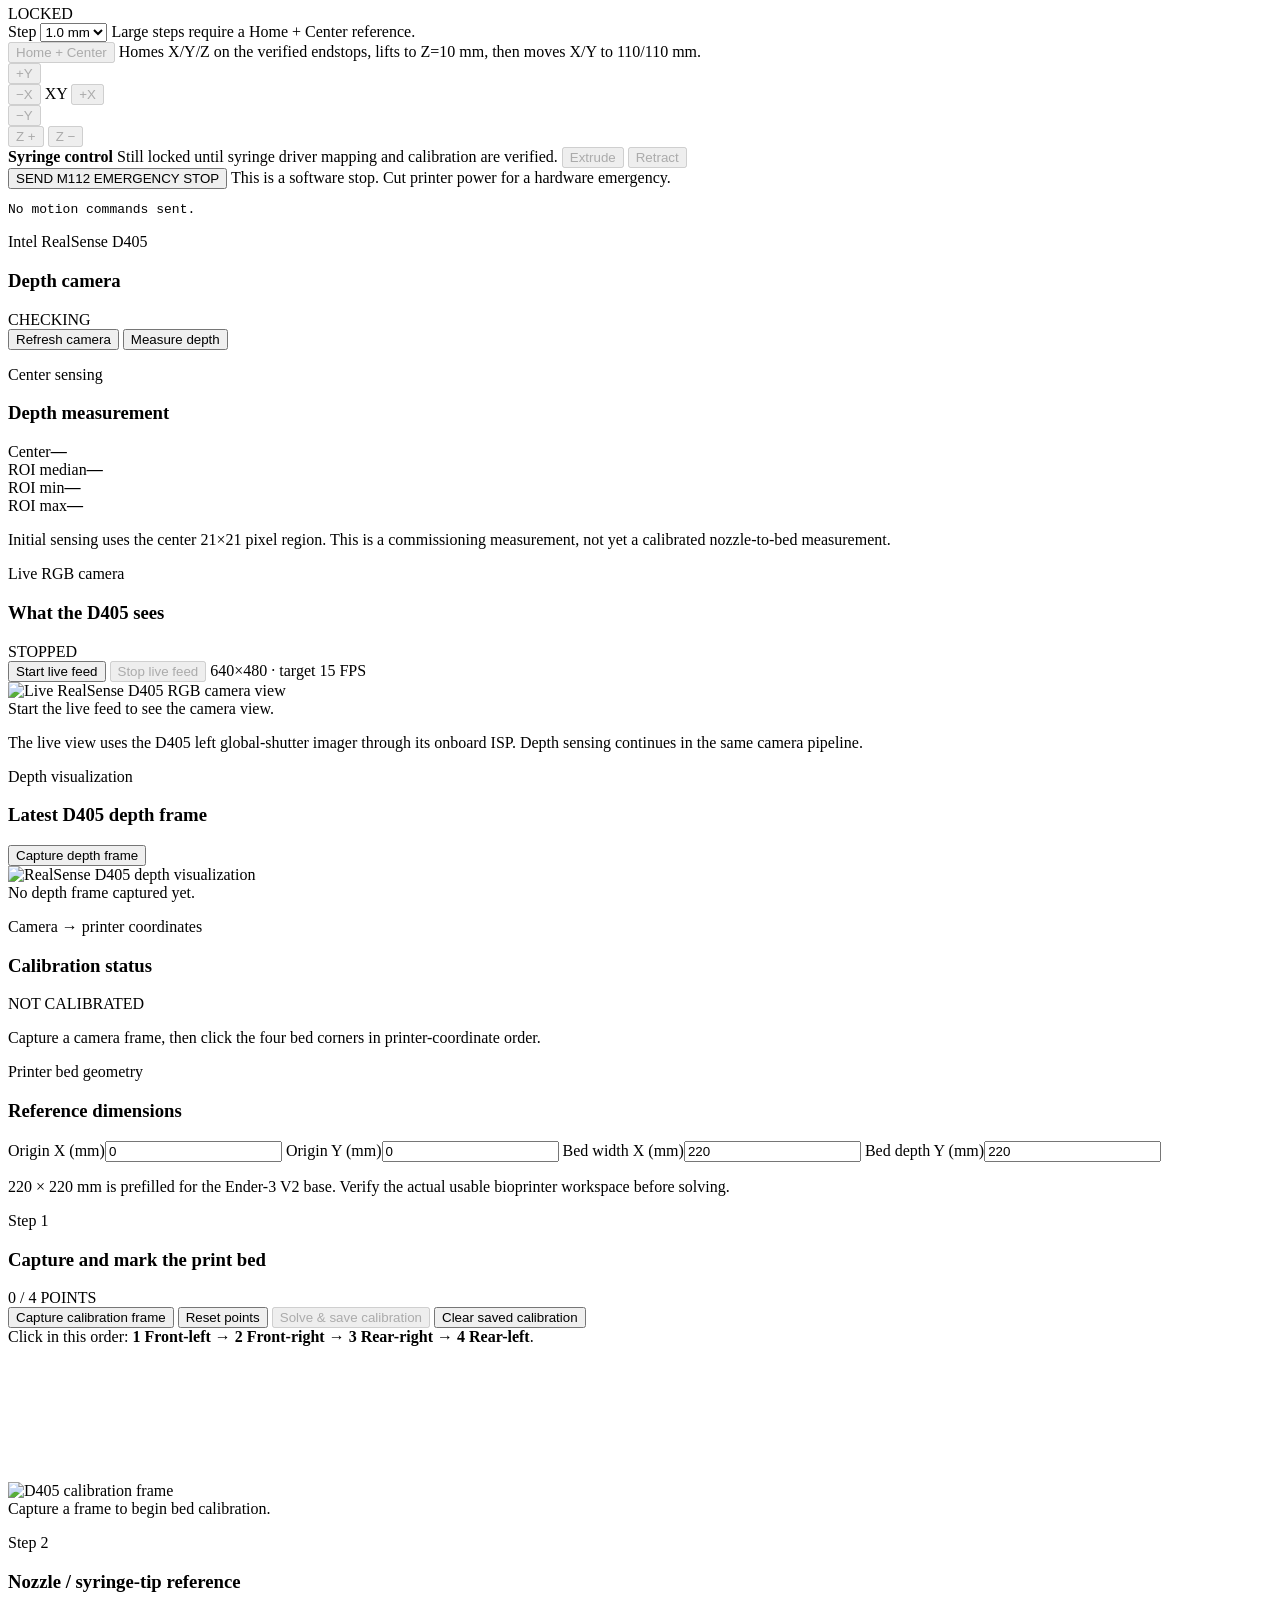
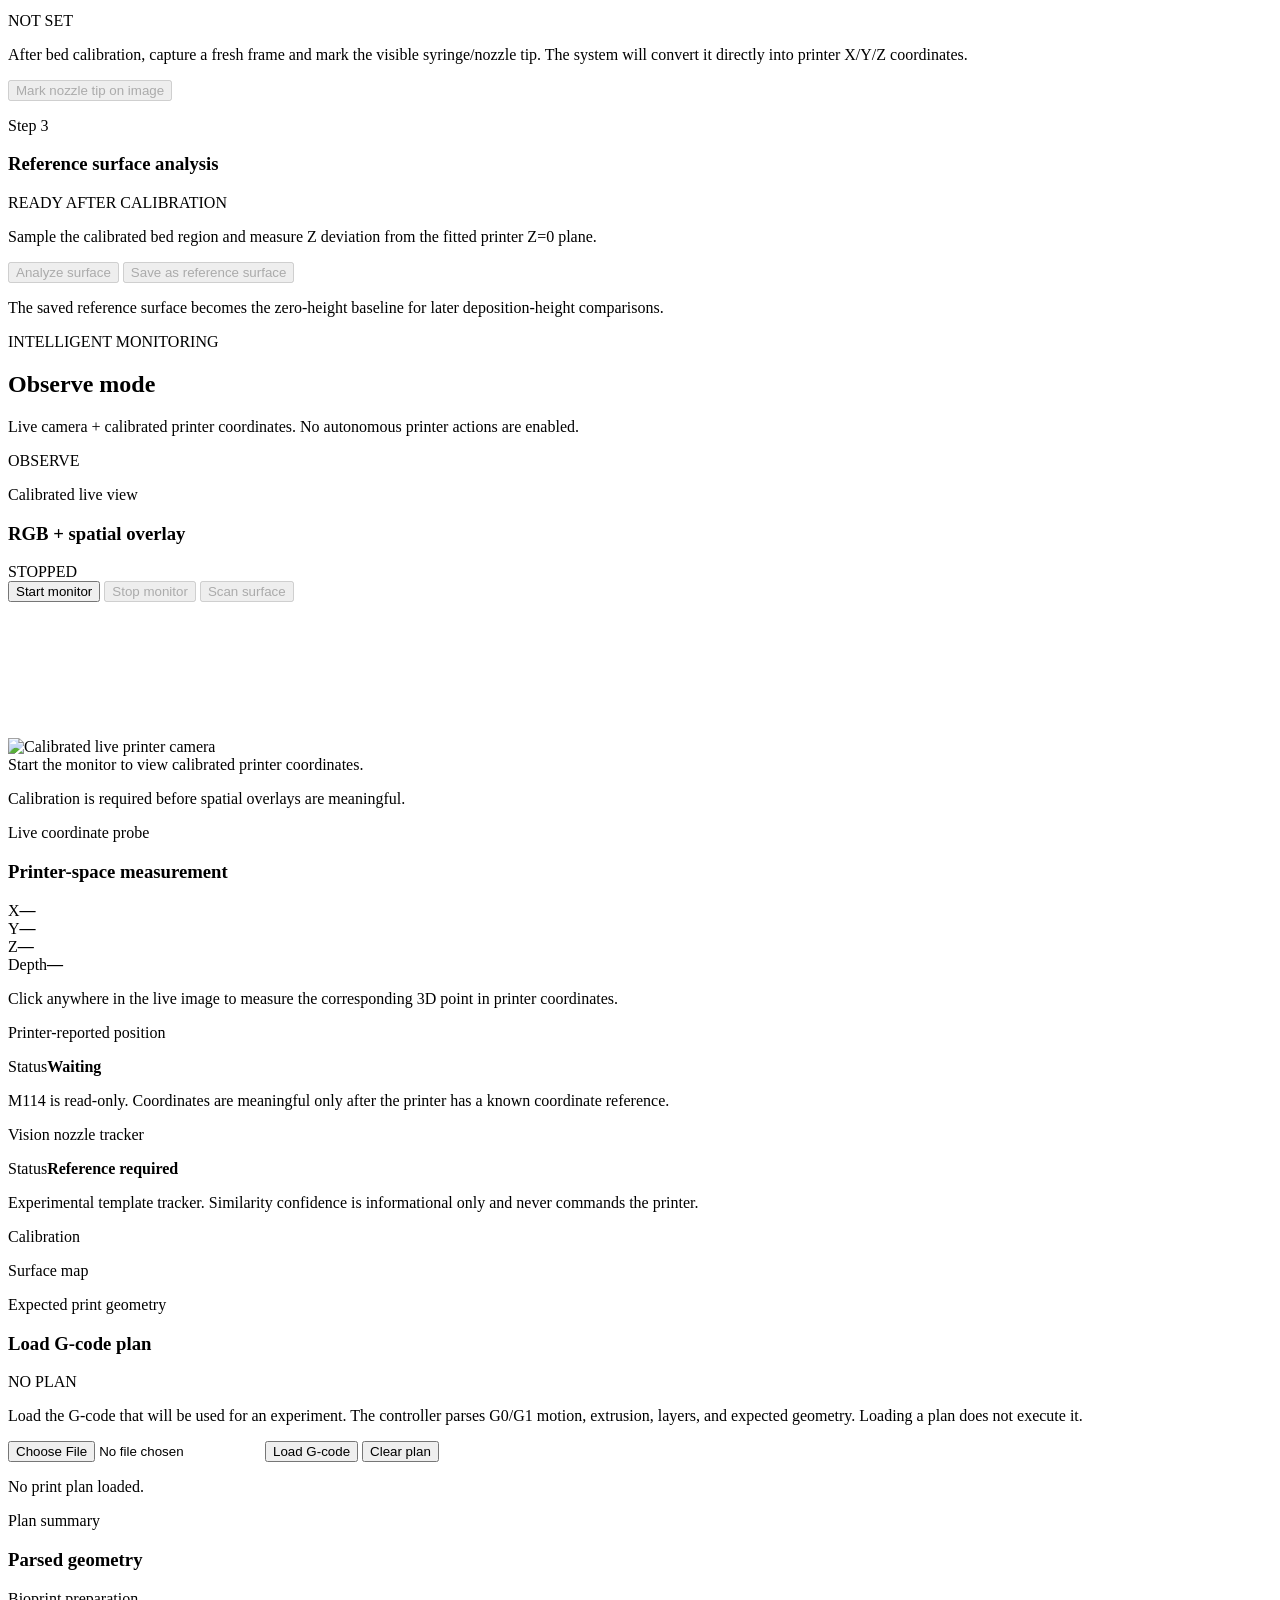
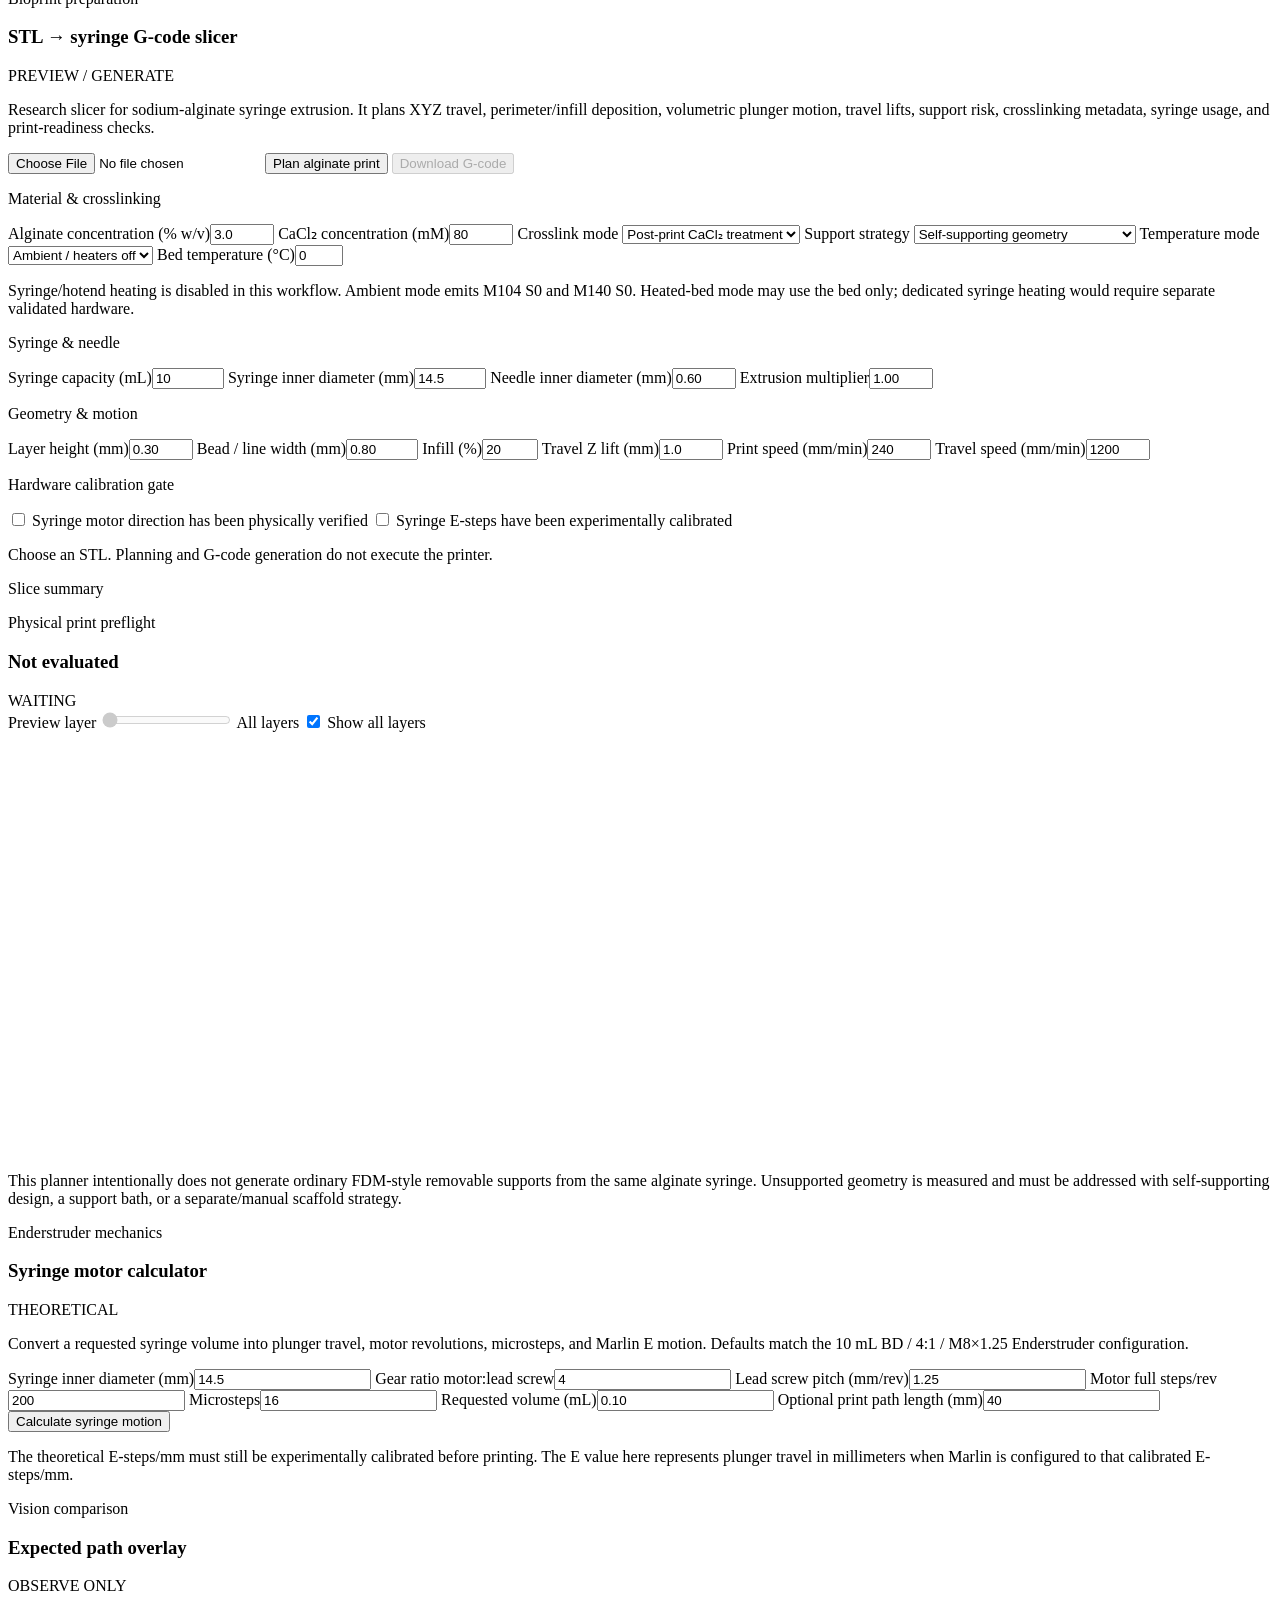
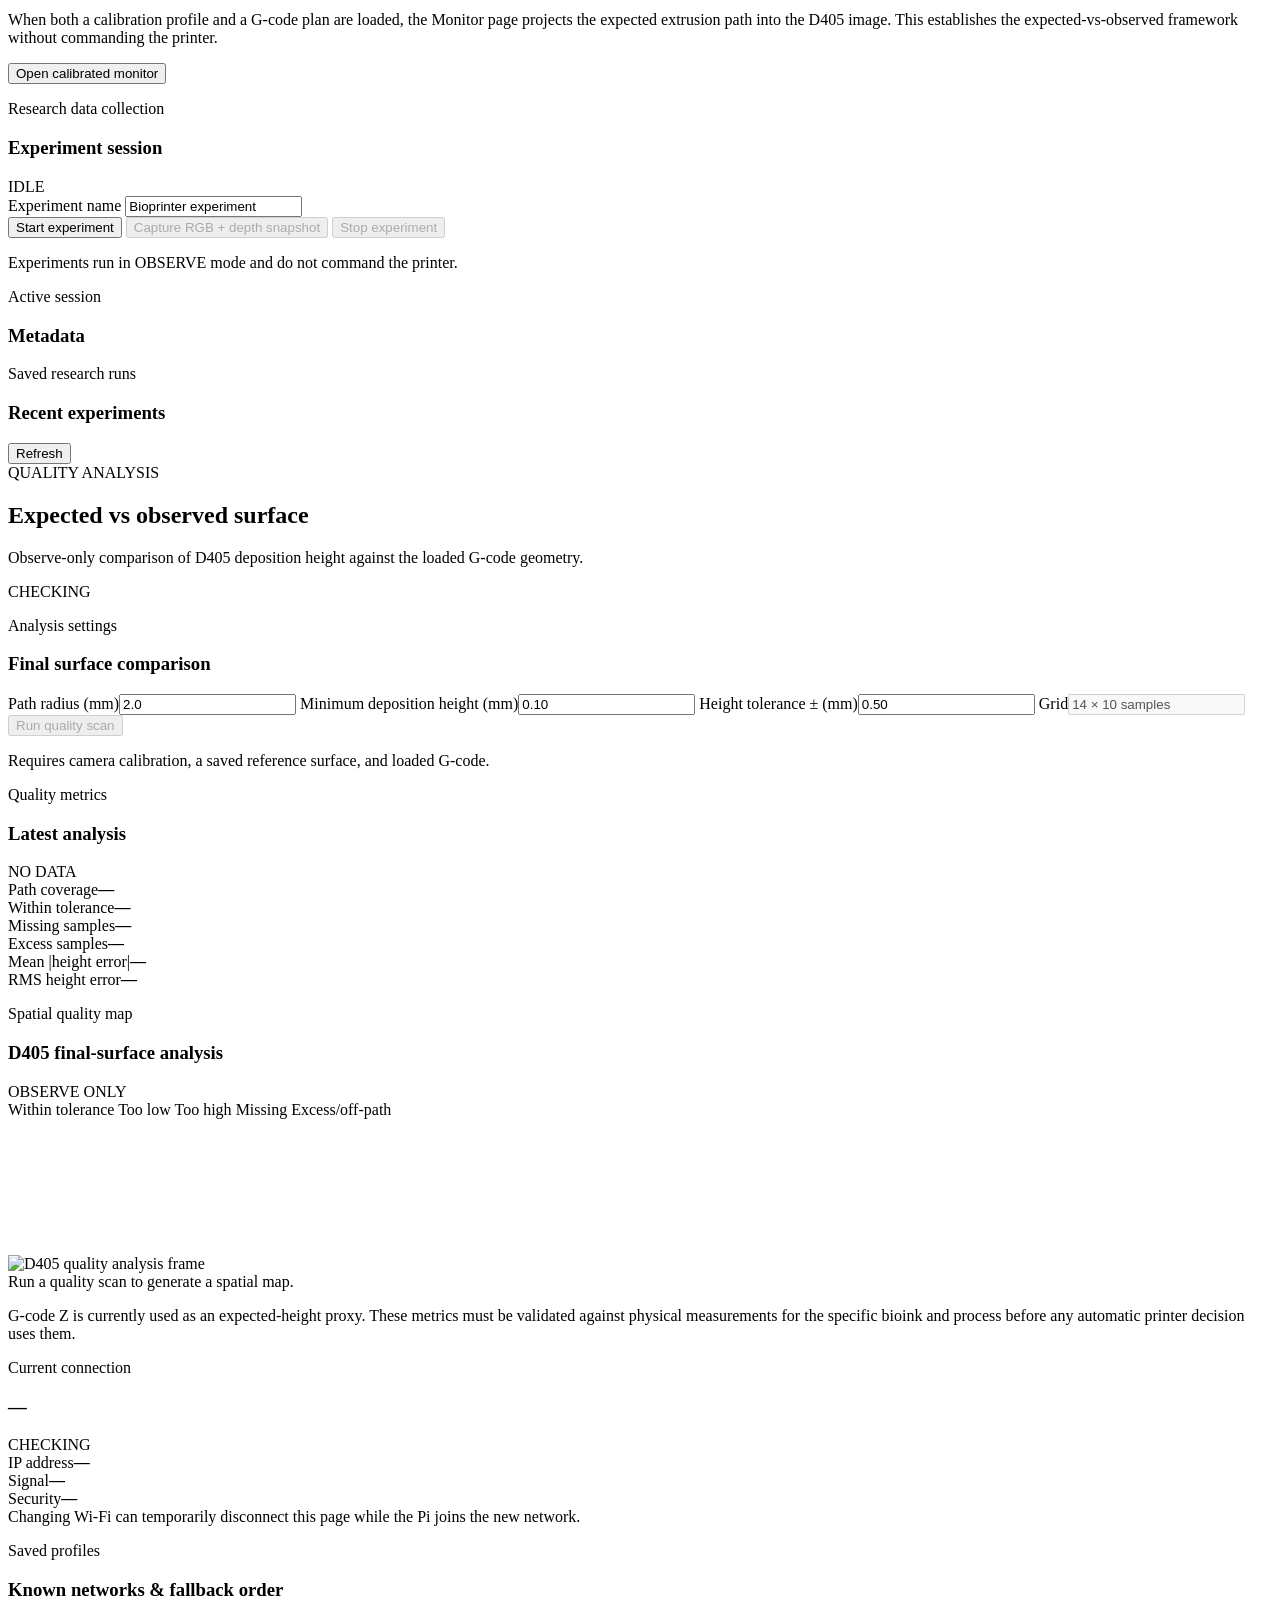
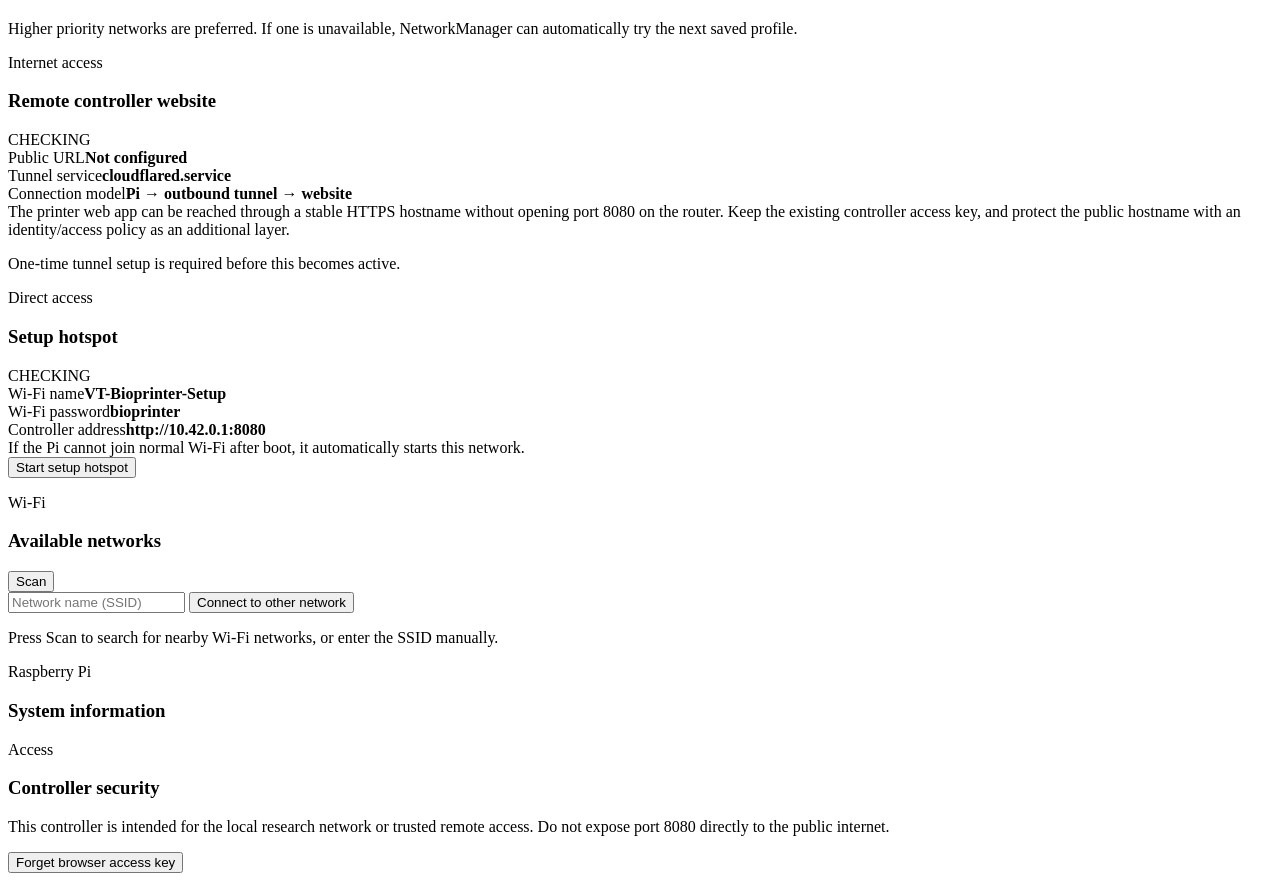
==== commit 31915447: "Show remote website status and Wi-Fi fallback priorities" ====
--- a/raspberry_pi/webapp/static/index.html
+++ b/raspberry_pi/webapp/static/index.html
@@ -779,12 +779,30 @@
             <div class="card-title">
               <div>
                 <p class="eyebrow">Saved profiles</p>
-                <h3>Known networks</h3>
-              </div>
-            </div>
+                <h3>Known networks & fallback order</h3>
+              </div>
+            </div>
+            <p class="muted">Higher priority networks are preferred. If one is unavailable, NetworkManager can automatically try the next saved profile.</p>
             <div id="savedNetworks" class="saved-list"></div>
           </article>
         </div>
+
+        <article class="card">
+          <div class="card-title">
+            <div>
+              <p class="eyebrow">Internet access</p>
+              <h3>Remote controller website</h3>
+            </div>
+            <span id="remoteAccessBadge" class="pill">CHECKING</span>
+          </div>
+          <div class="detail-list">
+            <div><span>Public URL</span><strong id="remoteAccessUrl">Not configured</strong></div>
+            <div><span>Tunnel service</span><strong id="remoteAccessService">cloudflared.service</strong></div>
+            <div><span>Connection model</span><strong>Pi → outbound tunnel → website</strong></div>
+          </div>
+          <div class="notice">The printer web app can be reached through a stable HTTPS hostname without opening port 8080 on the router. Keep the existing controller access key, and protect the public hostname with an identity/access policy as an additional layer.</div>
+          <p id="remoteAccessMessage" class="muted">One-time tunnel setup is required before this becomes active.</p>
+        </article>
 
         <article class="card">
           <div class="card-title">
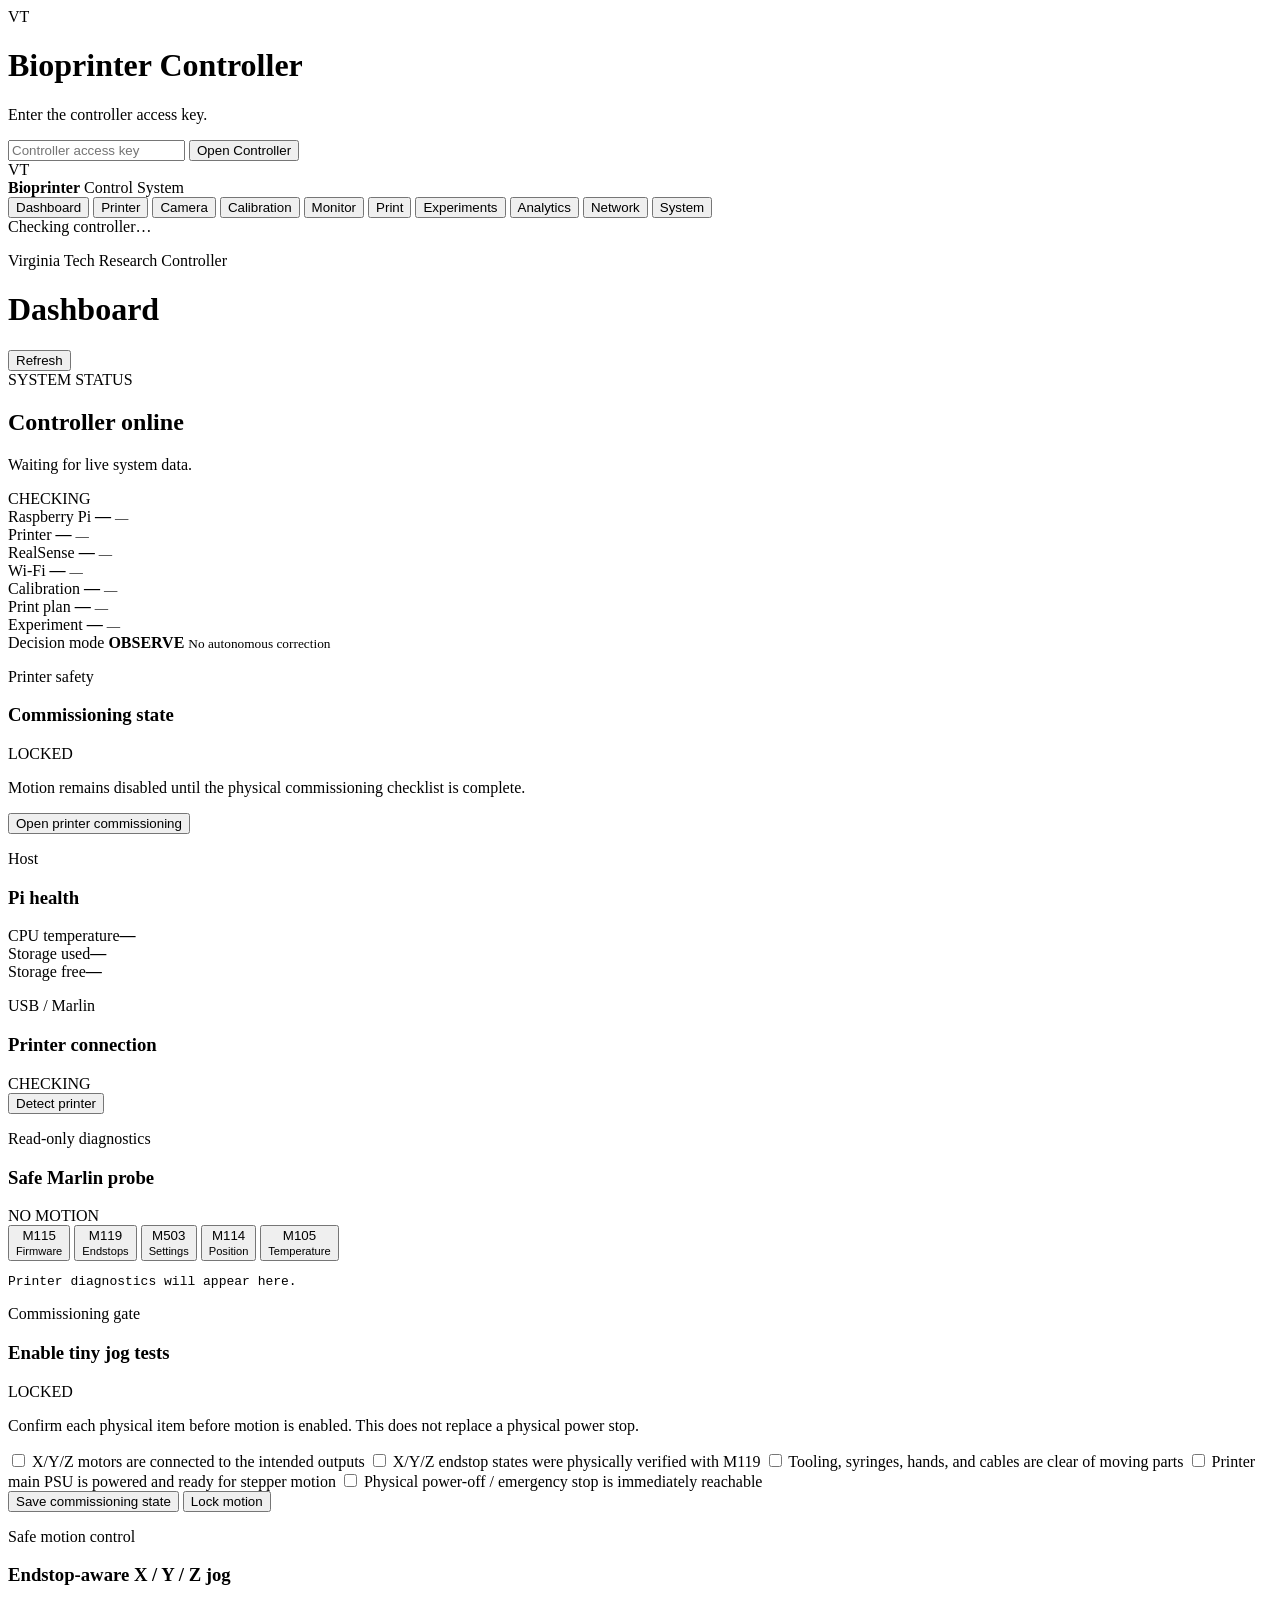
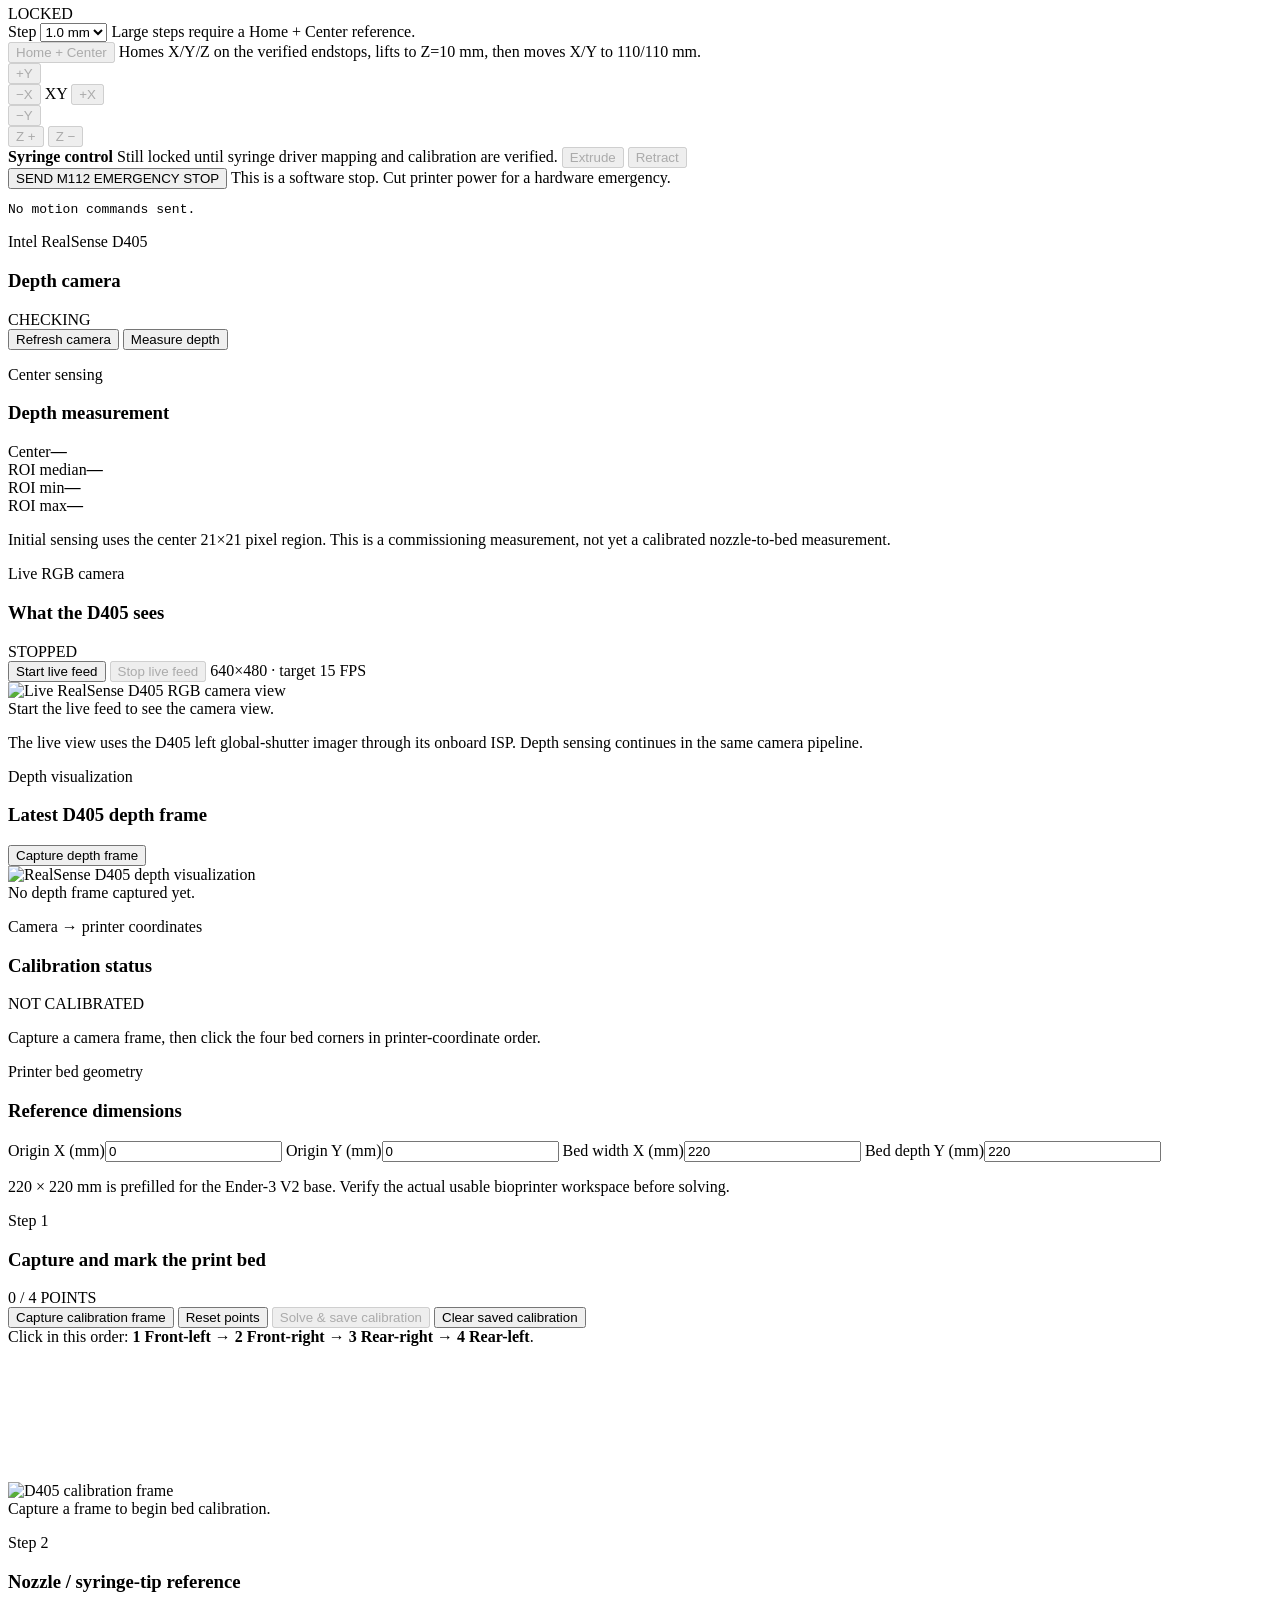
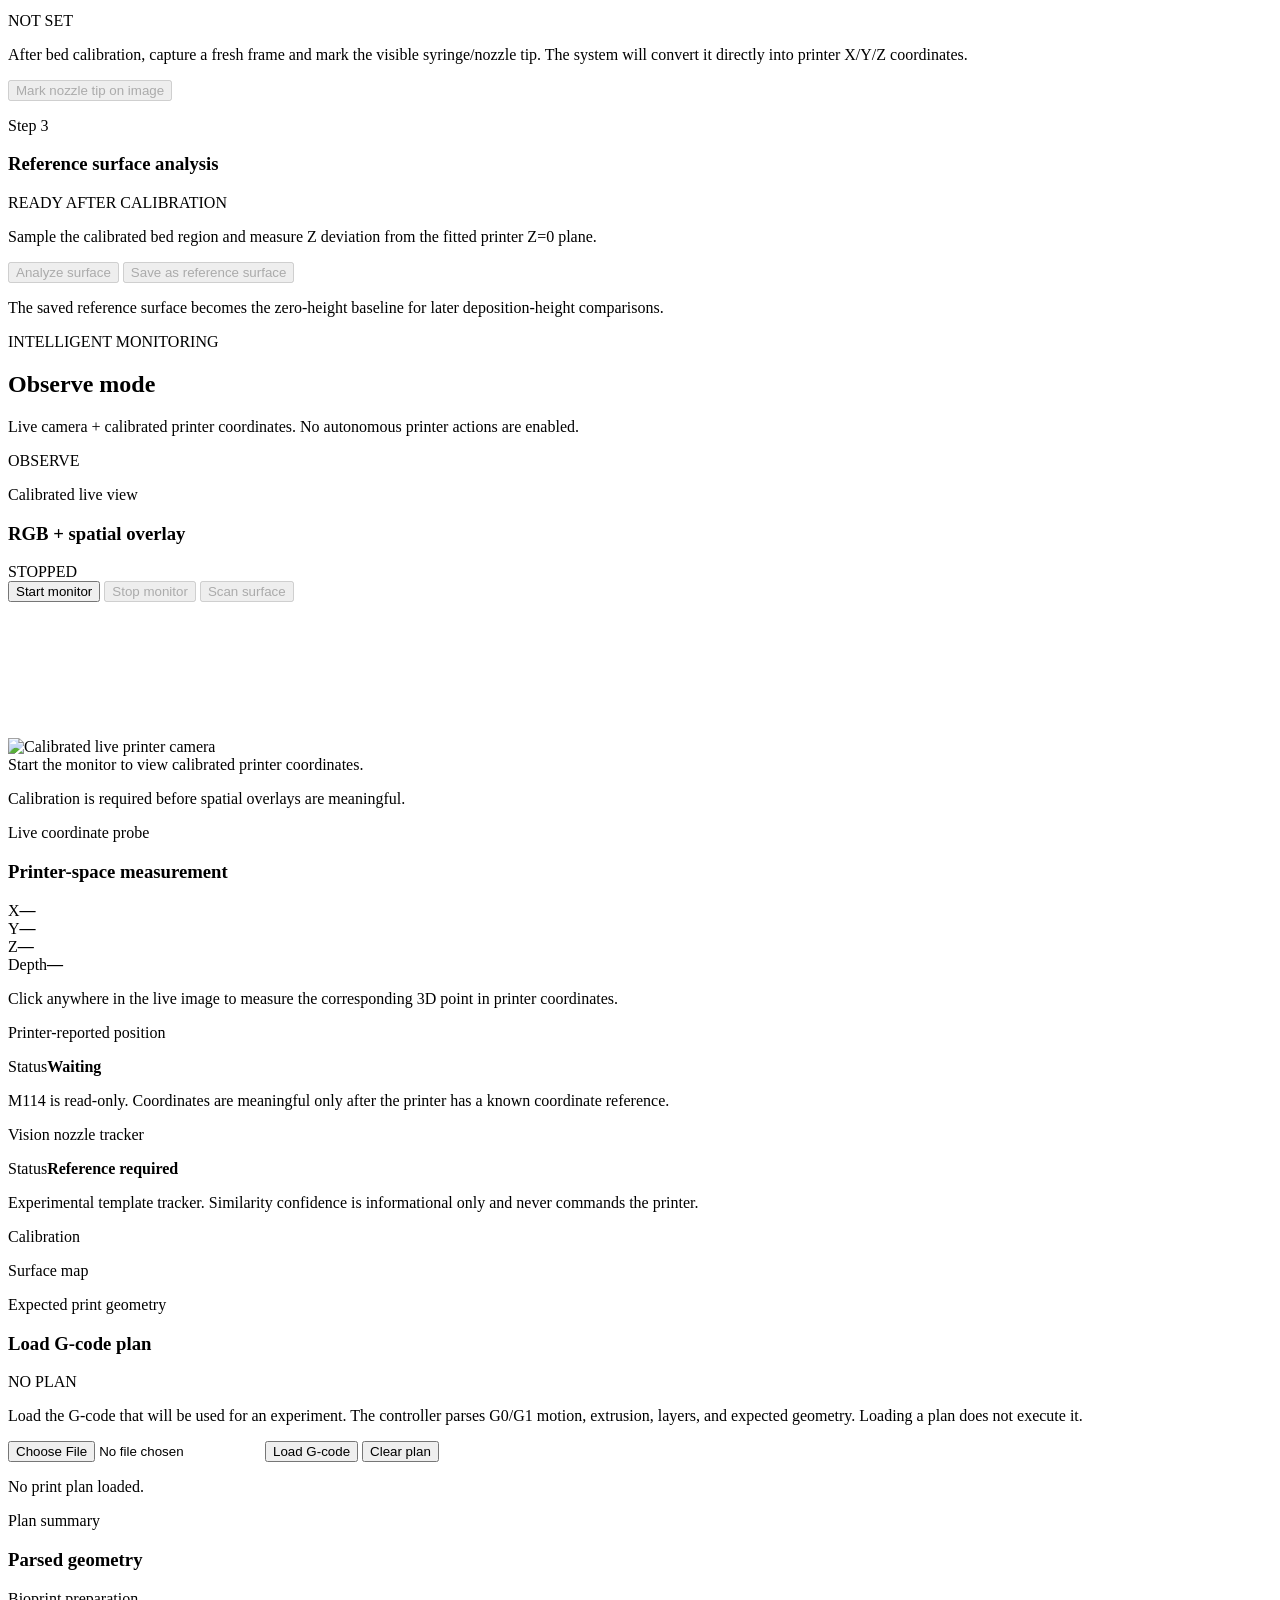
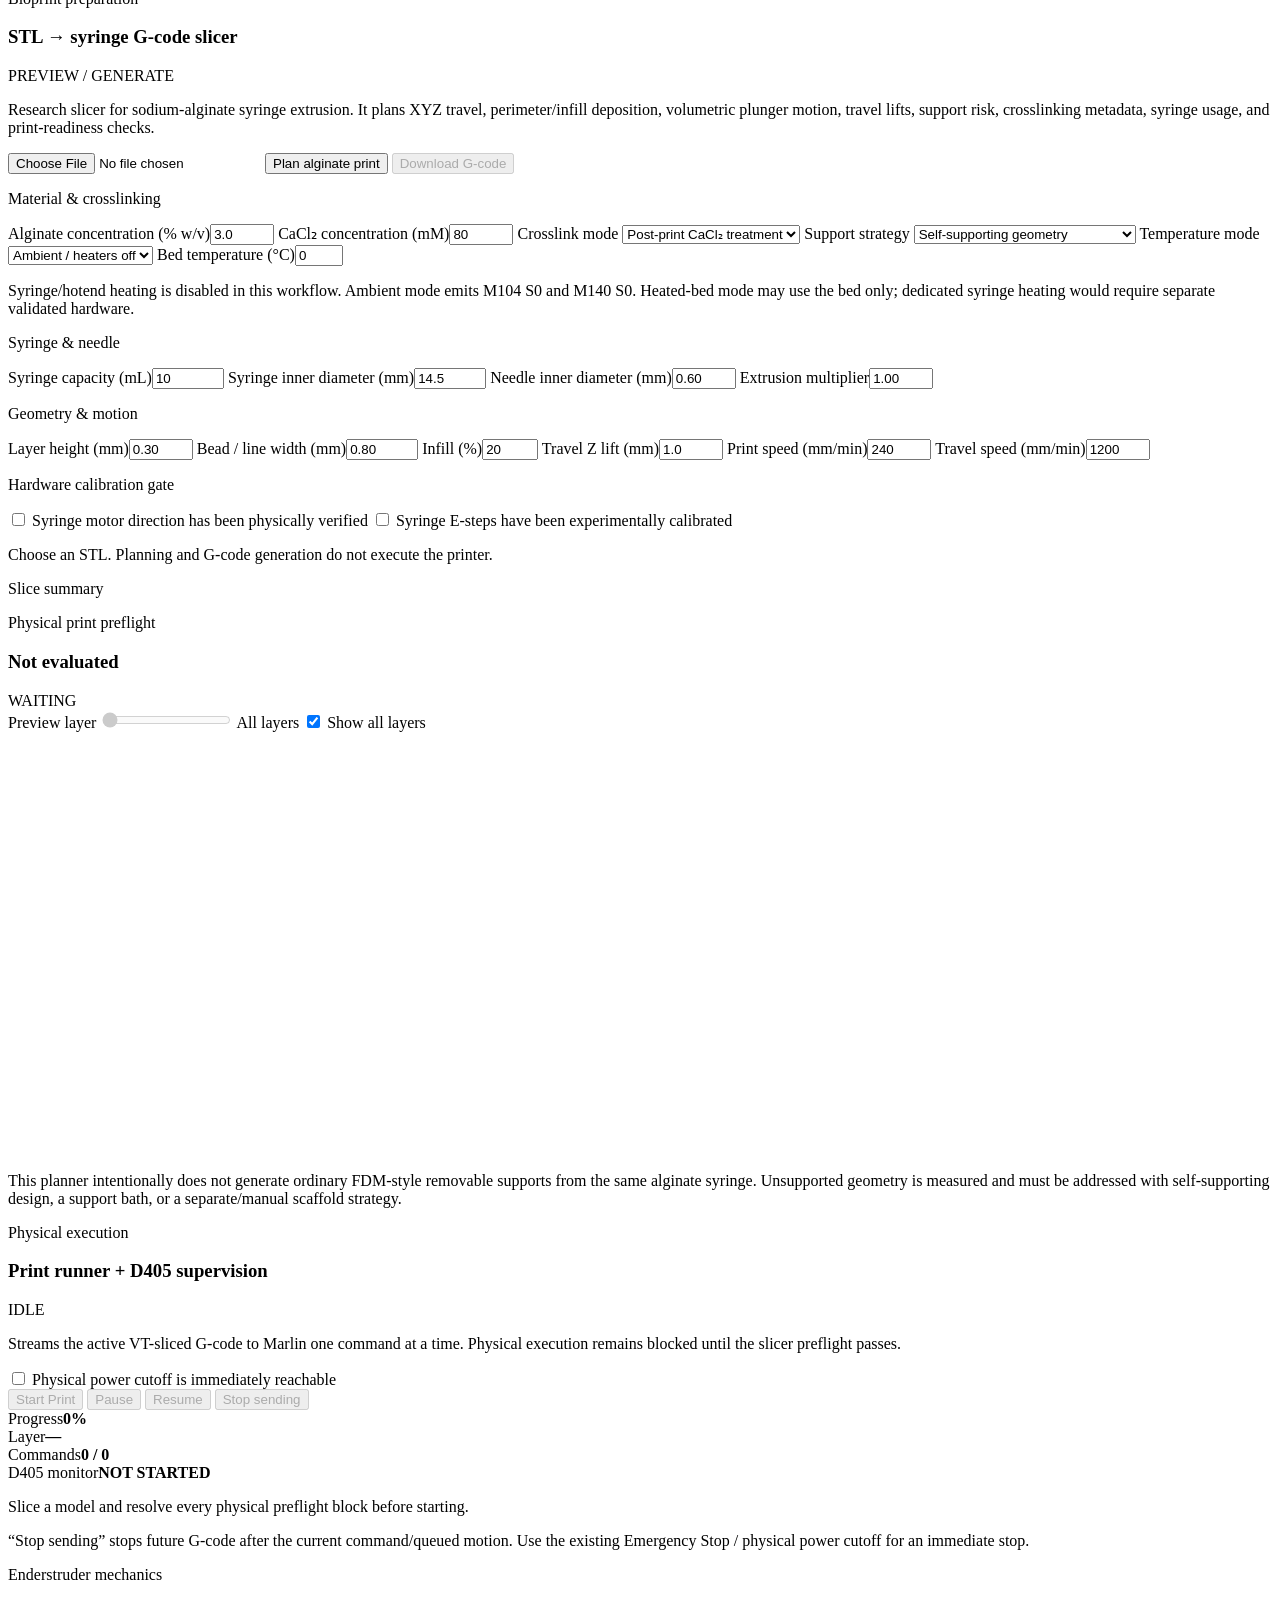
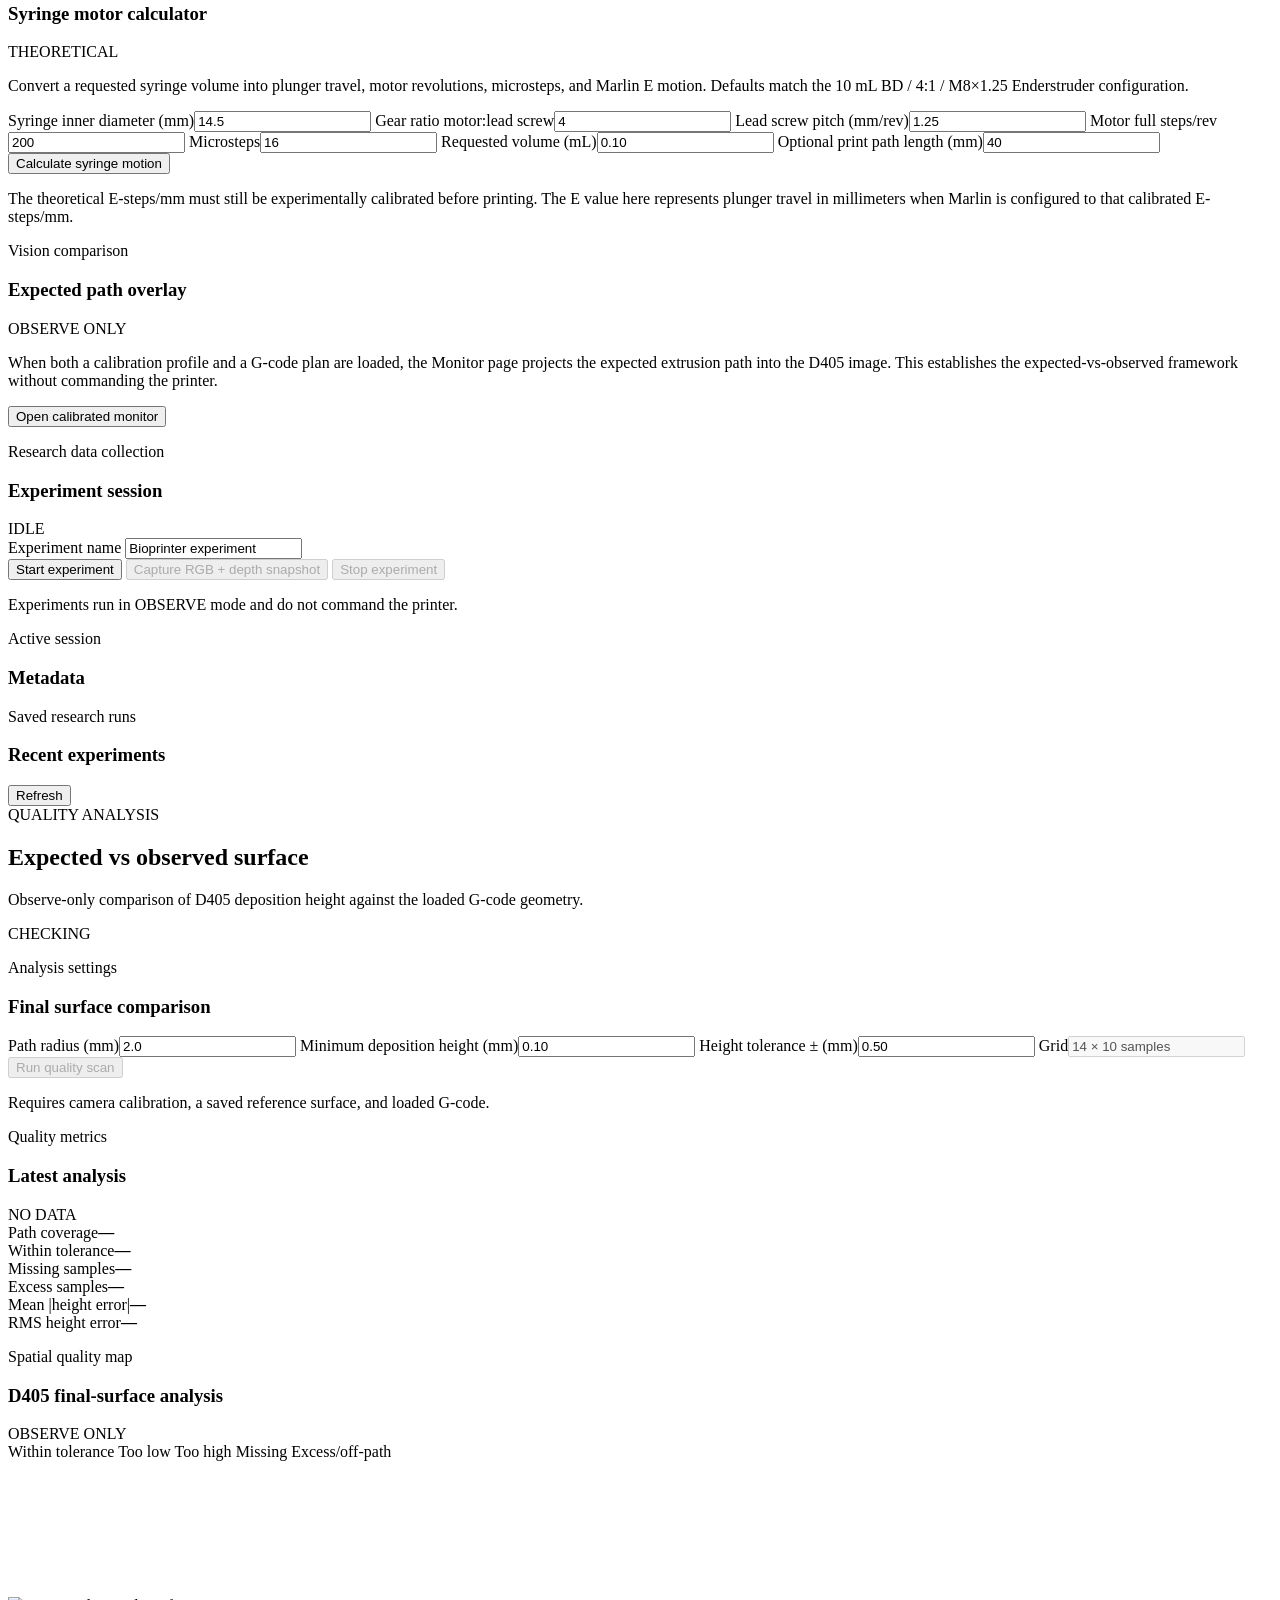
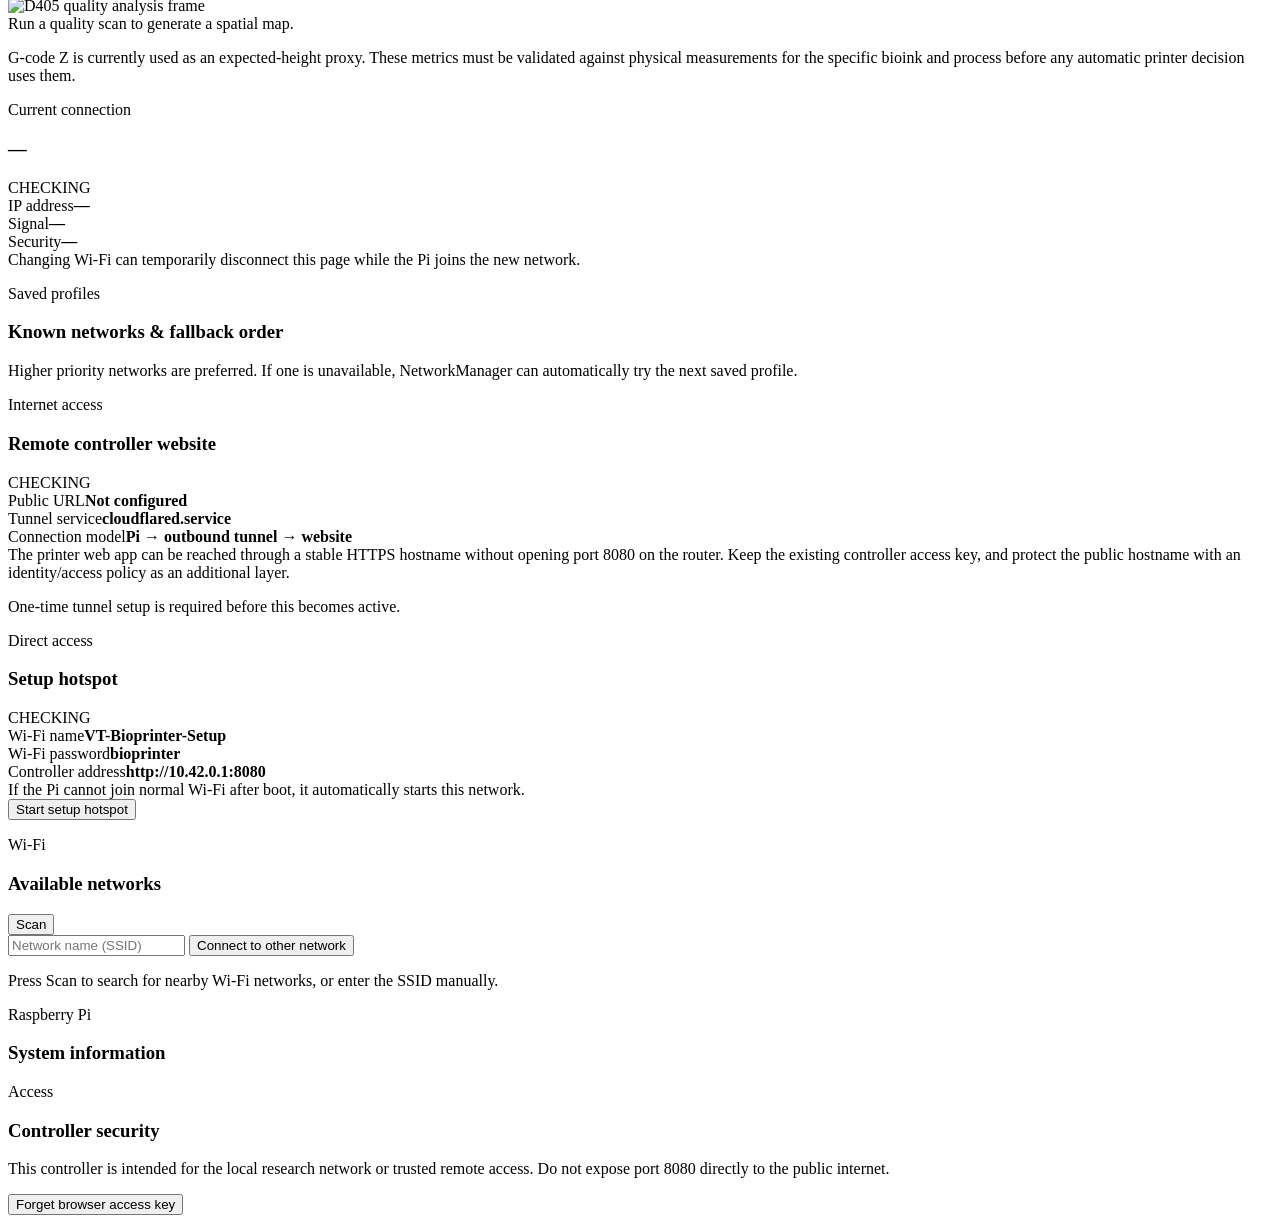
==== commit 695358c6: "Add physical print and D405 supervision controls" ====
--- a/raspberry_pi/webapp/static/index.html
+++ b/raspberry_pi/webapp/static/index.html
@@ -610,6 +610,35 @@
         <article class="card">
           <div class="card-title">
             <div>
+              <p class="eyebrow">Physical execution</p>
+              <h3>Print runner + D405 supervision</h3>
+            </div>
+            <span id="printRunnerBadge" class="pill">IDLE</span>
+          </div>
+          <p>Streams the active VT-sliced G-code to Marlin one command at a time. Physical execution remains blocked until the slicer preflight passes.</p>
+          <div class="checklist">
+            <label><input id="confirmPhysicalStop" type="checkbox"> Physical power cutoff is immediately reachable</label>
+          </div>
+          <div class="locked-controls">
+            <button id="startPhysicalPrint" class="primary" disabled>Start Print</button>
+            <button id="pausePhysicalPrint" class="secondary" disabled>Pause</button>
+            <button id="resumePhysicalPrint" class="secondary" disabled>Resume</button>
+            <button id="stopPhysicalPrint" class="danger-outline" disabled>Stop sending</button>
+          </div>
+          <div class="sensor-grid">
+            <div><span>Progress</span><strong id="printProgress">0%</strong></div>
+            <div><span>Layer</span><strong id="printLayer">—</strong></div>
+            <div><span>Commands</span><strong id="printCommands">0 / 0</strong></div>
+            <div><span>D405 monitor</span><strong id="printVisionStatus">NOT STARTED</strong></div>
+          </div>
+          <div id="printVisionDetails" class="detail-list"></div>
+          <p id="printRunnerMessage" class="muted">Slice a model and resolve every physical preflight block before starting.</p>
+          <p class="muted">“Stop sending” stops future G-code after the current command/queued motion. Use the existing Emergency Stop / physical power cutoff for an immediate stop.</p>
+        </article>
+
+        <article class="card">
+          <div class="card-title">
+            <div>
               <p class="eyebrow">Enderstruder mechanics</p>
               <h3>Syringe motor calculator</h3>
             </div>
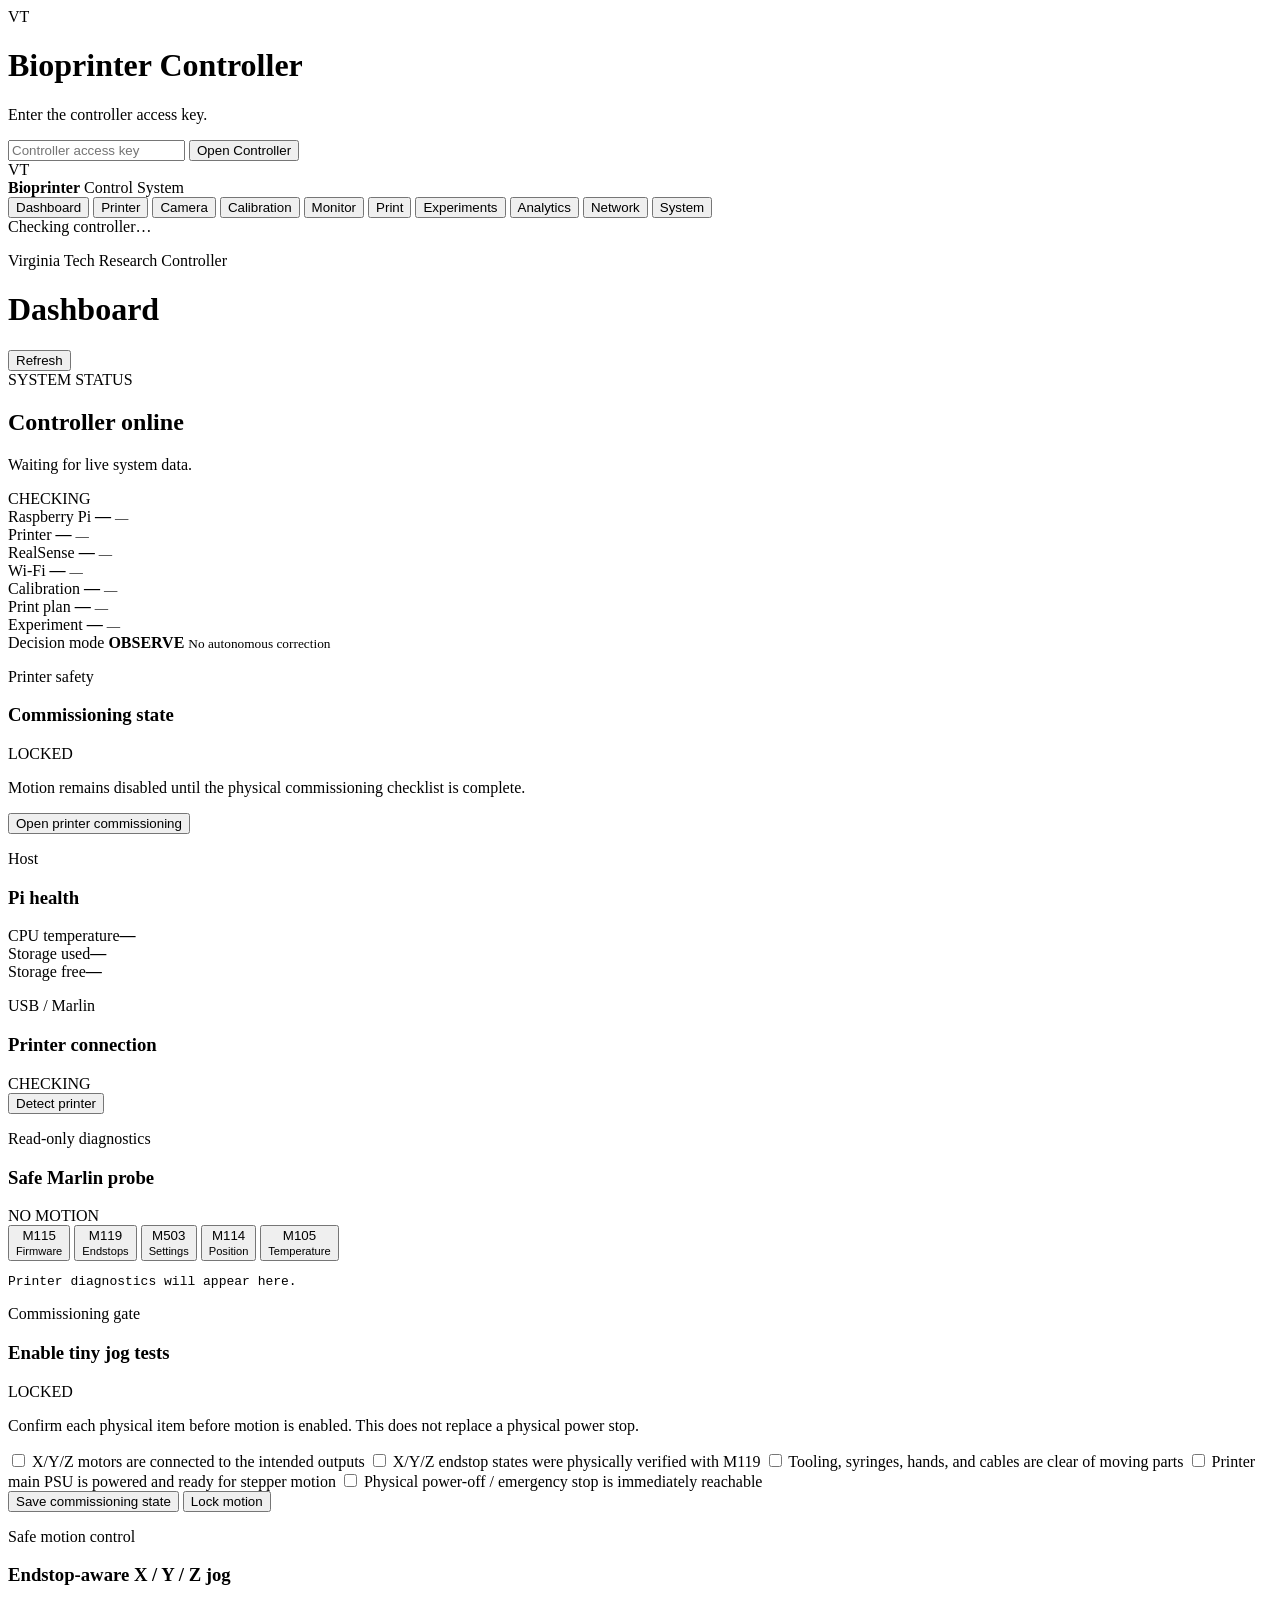
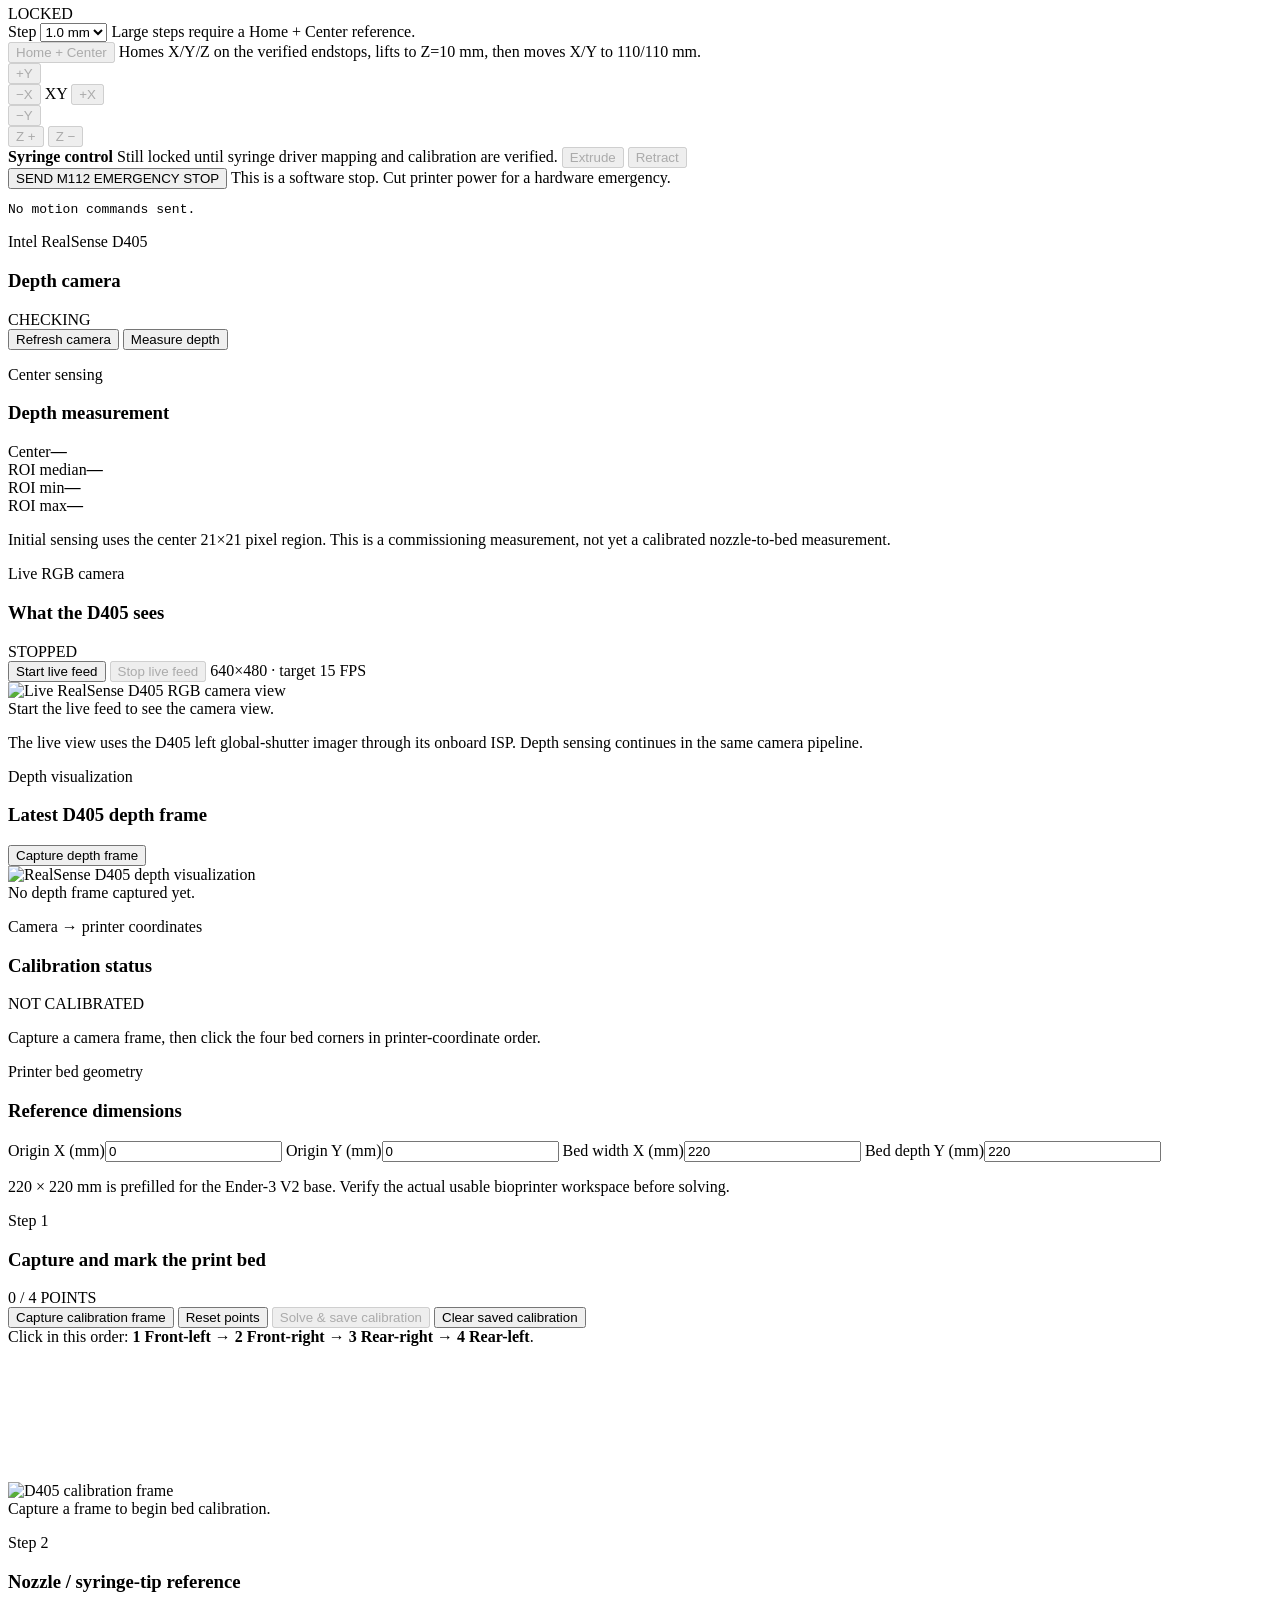
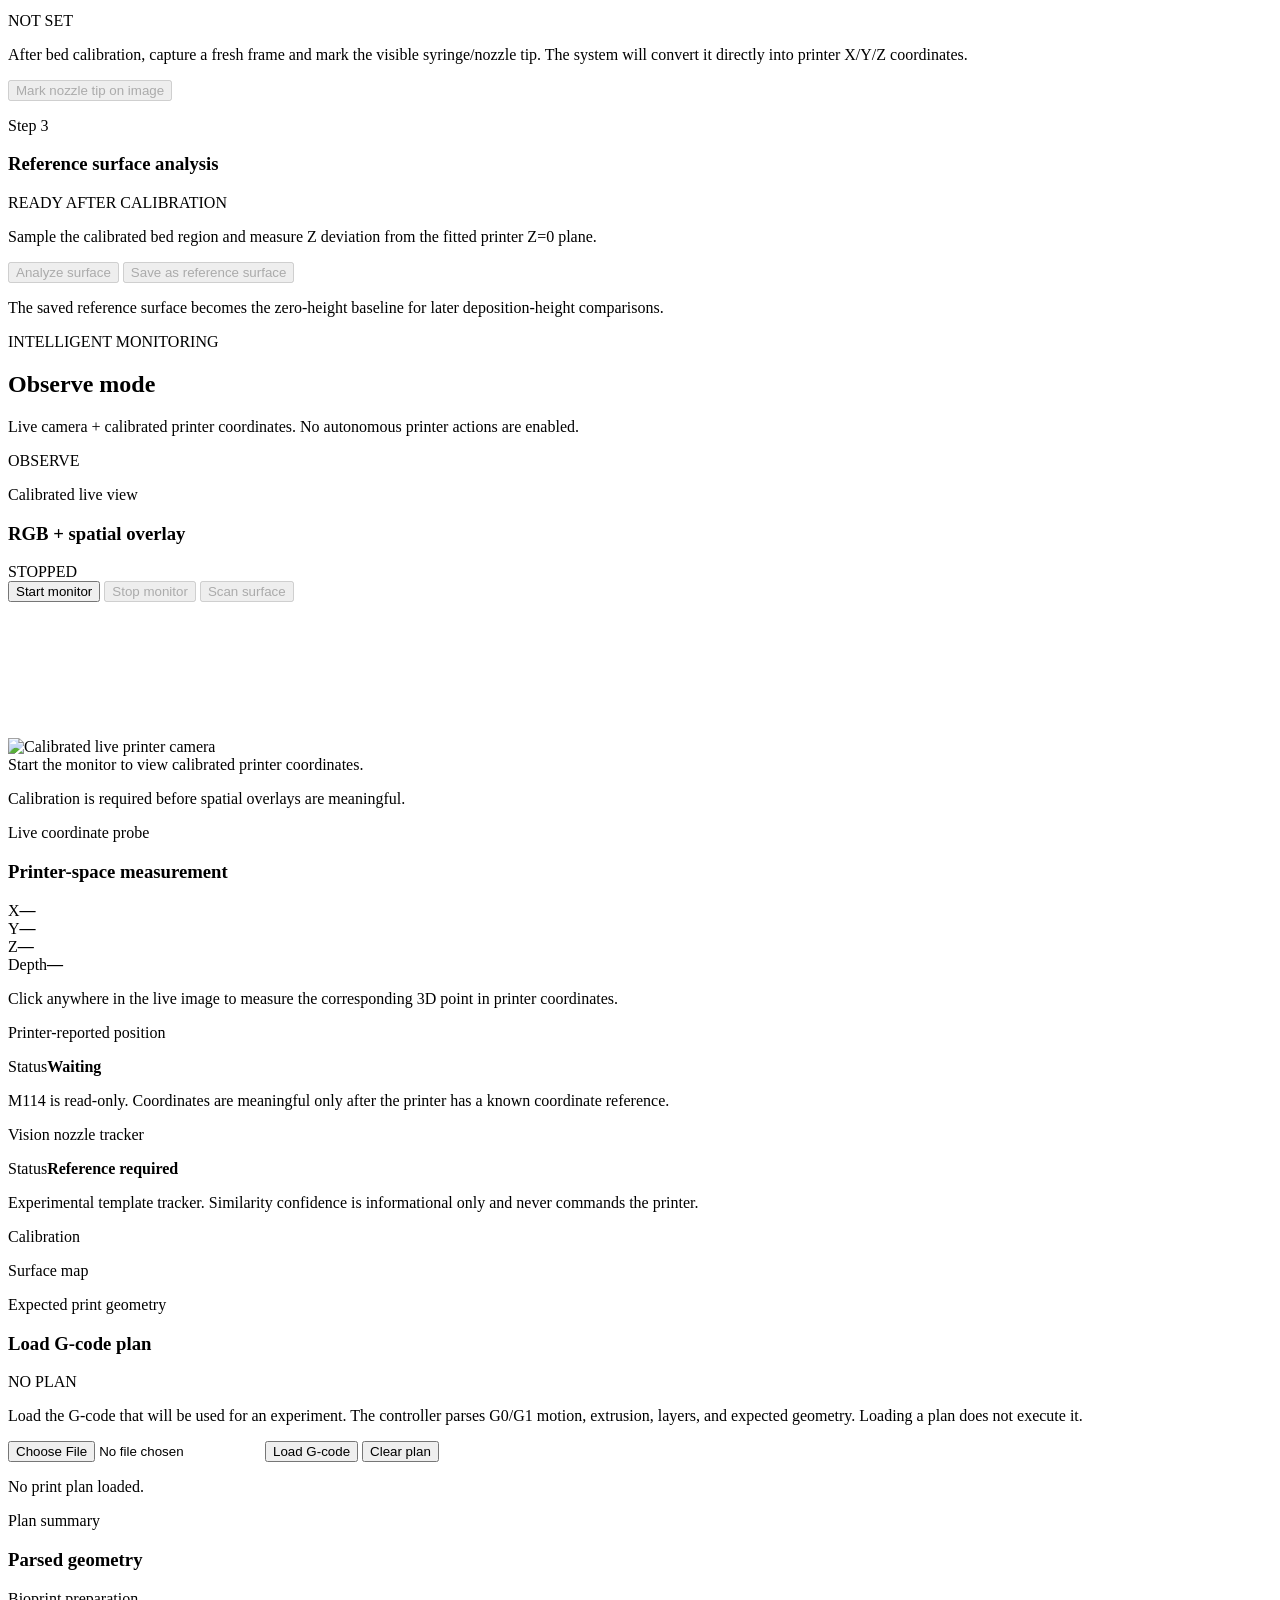
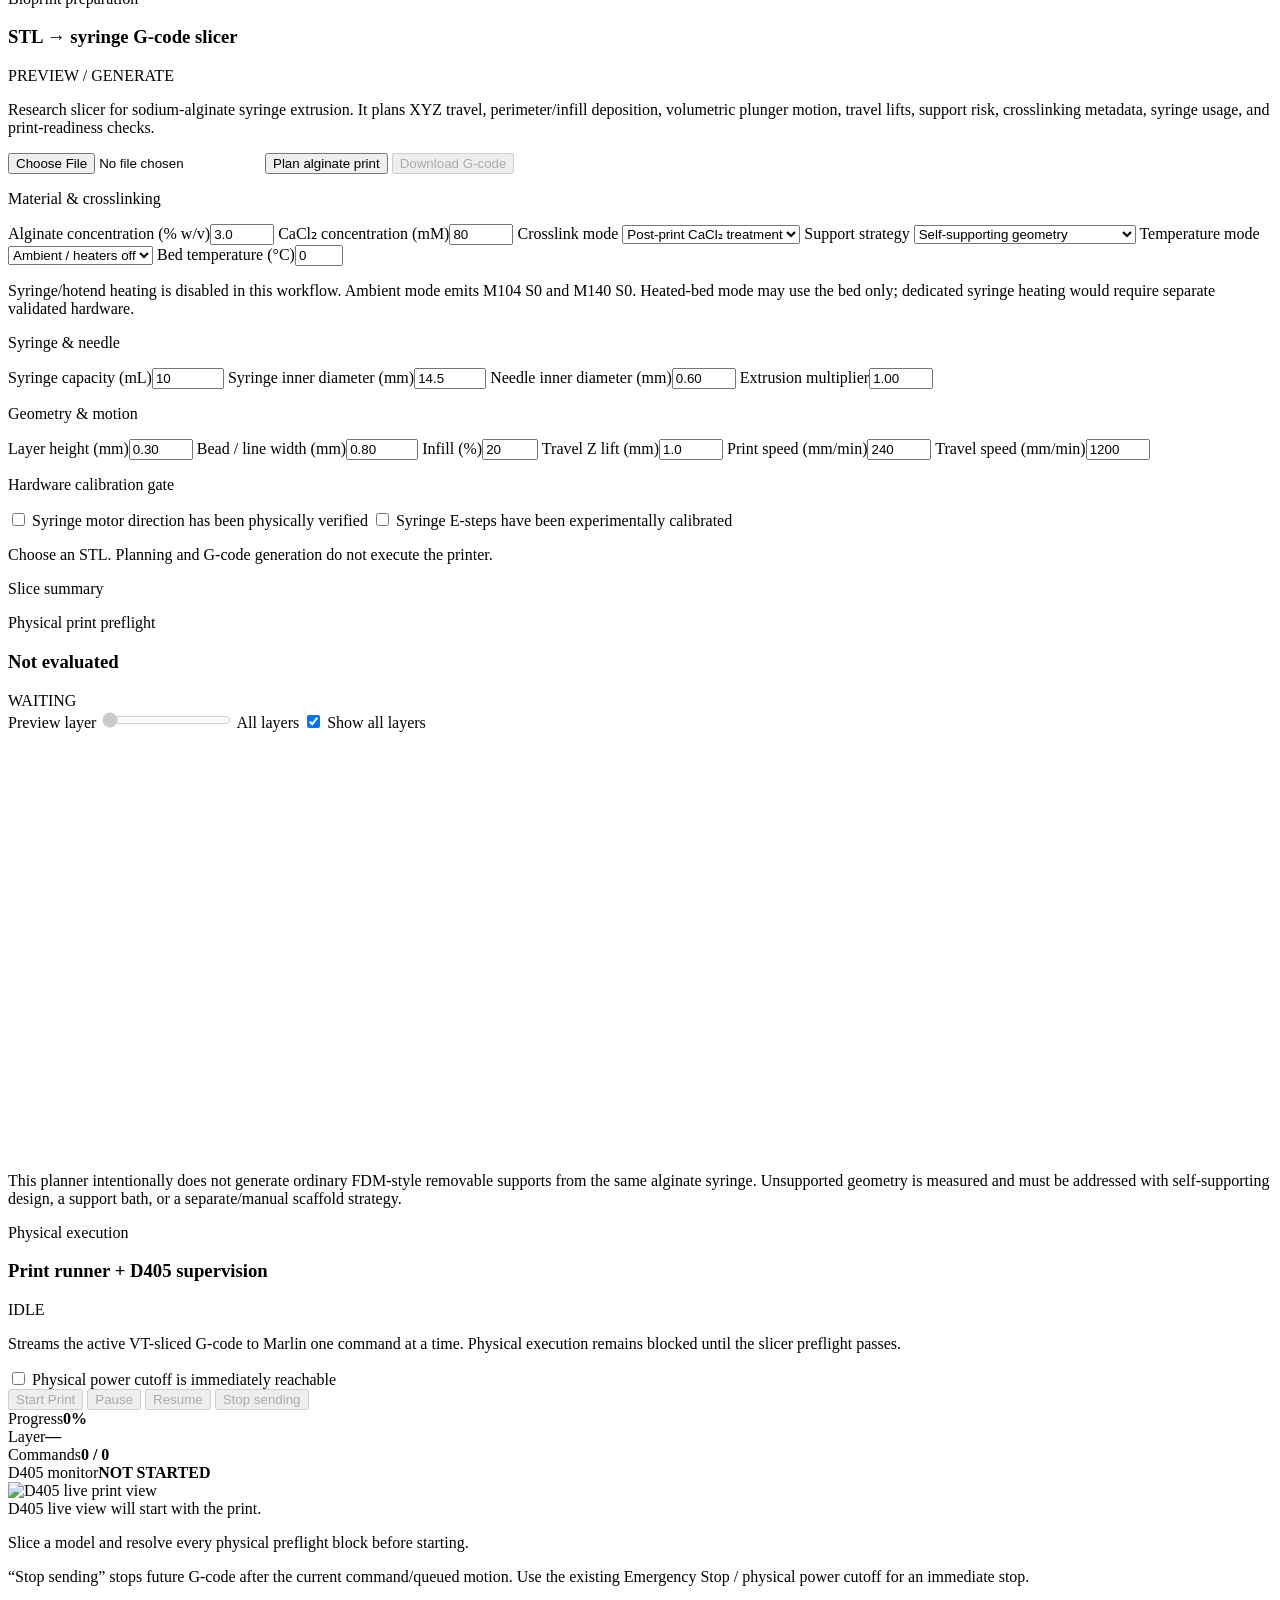
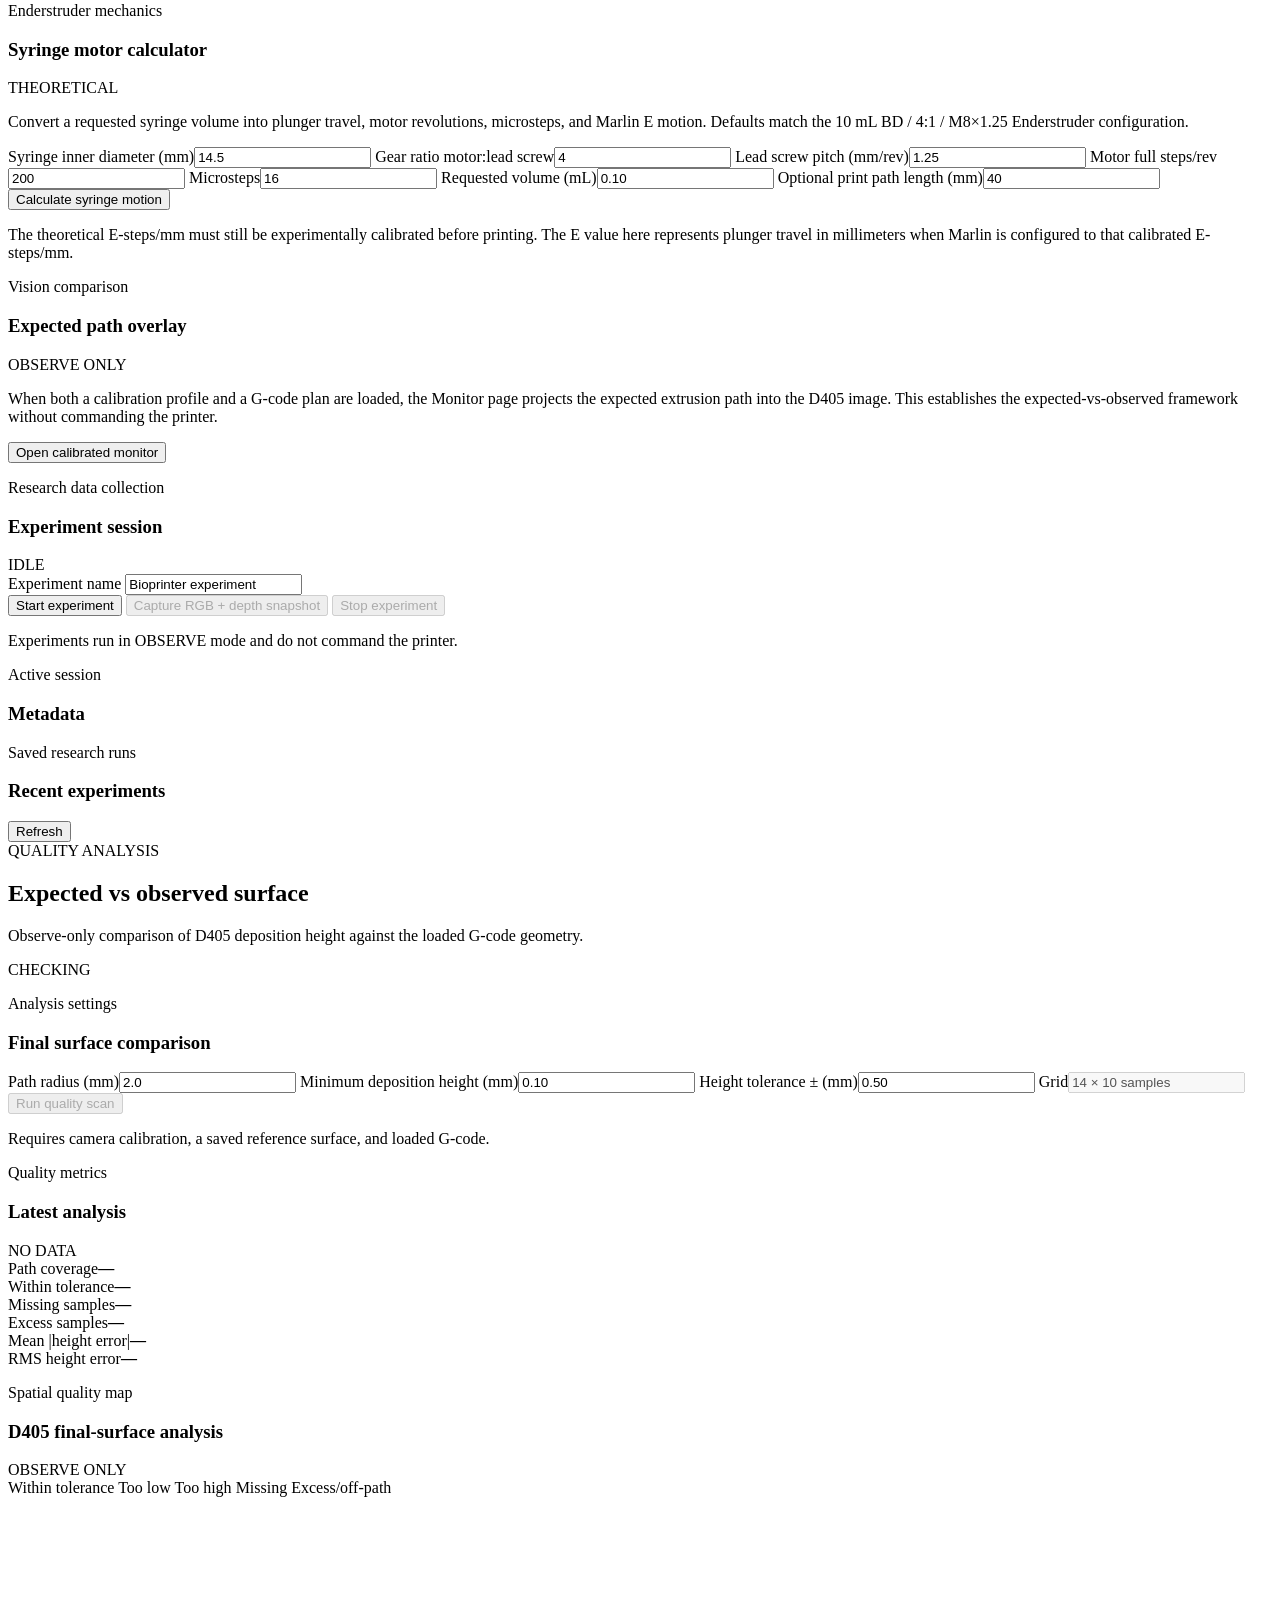
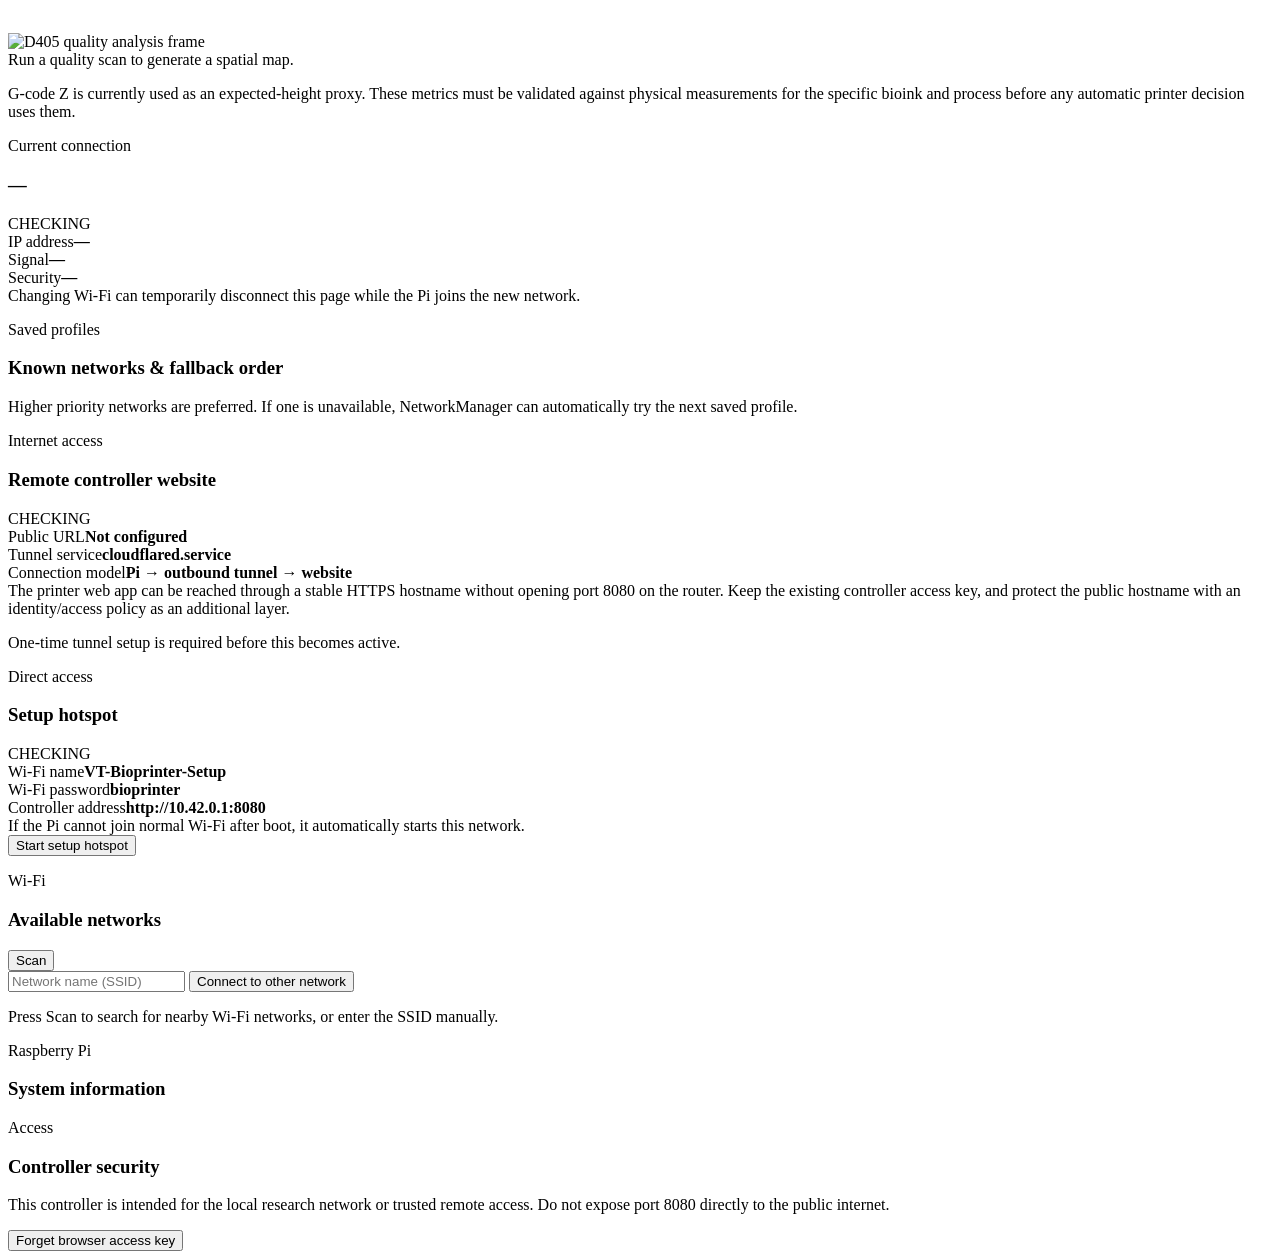
==== commit b64dedc8: "Show D405 live feed on physical print panel" ====
--- a/raspberry_pi/webapp/static/index.html
+++ b/raspberry_pi/webapp/static/index.html
@@ -632,6 +632,10 @@
             <div><span>D405 monitor</span><strong id="printVisionStatus">NOT STARTED</strong></div>
           </div>
           <div id="printVisionDetails" class="detail-list"></div>
+          <div class="camera-stage" id="printCameraStage">
+            <img id="printCameraImage" alt="D405 live print view">
+            <div id="printCameraPlaceholder">D405 live view will start with the print.</div>
+          </div>
           <p id="printRunnerMessage" class="muted">Slice a model and resolve every physical preflight block before starting.</p>
           <p class="muted">“Stop sending” stops future G-code after the current command/queued motion. Use the existing Emergency Stop / physical power cutoff for an immediate stop.</p>
         </article>
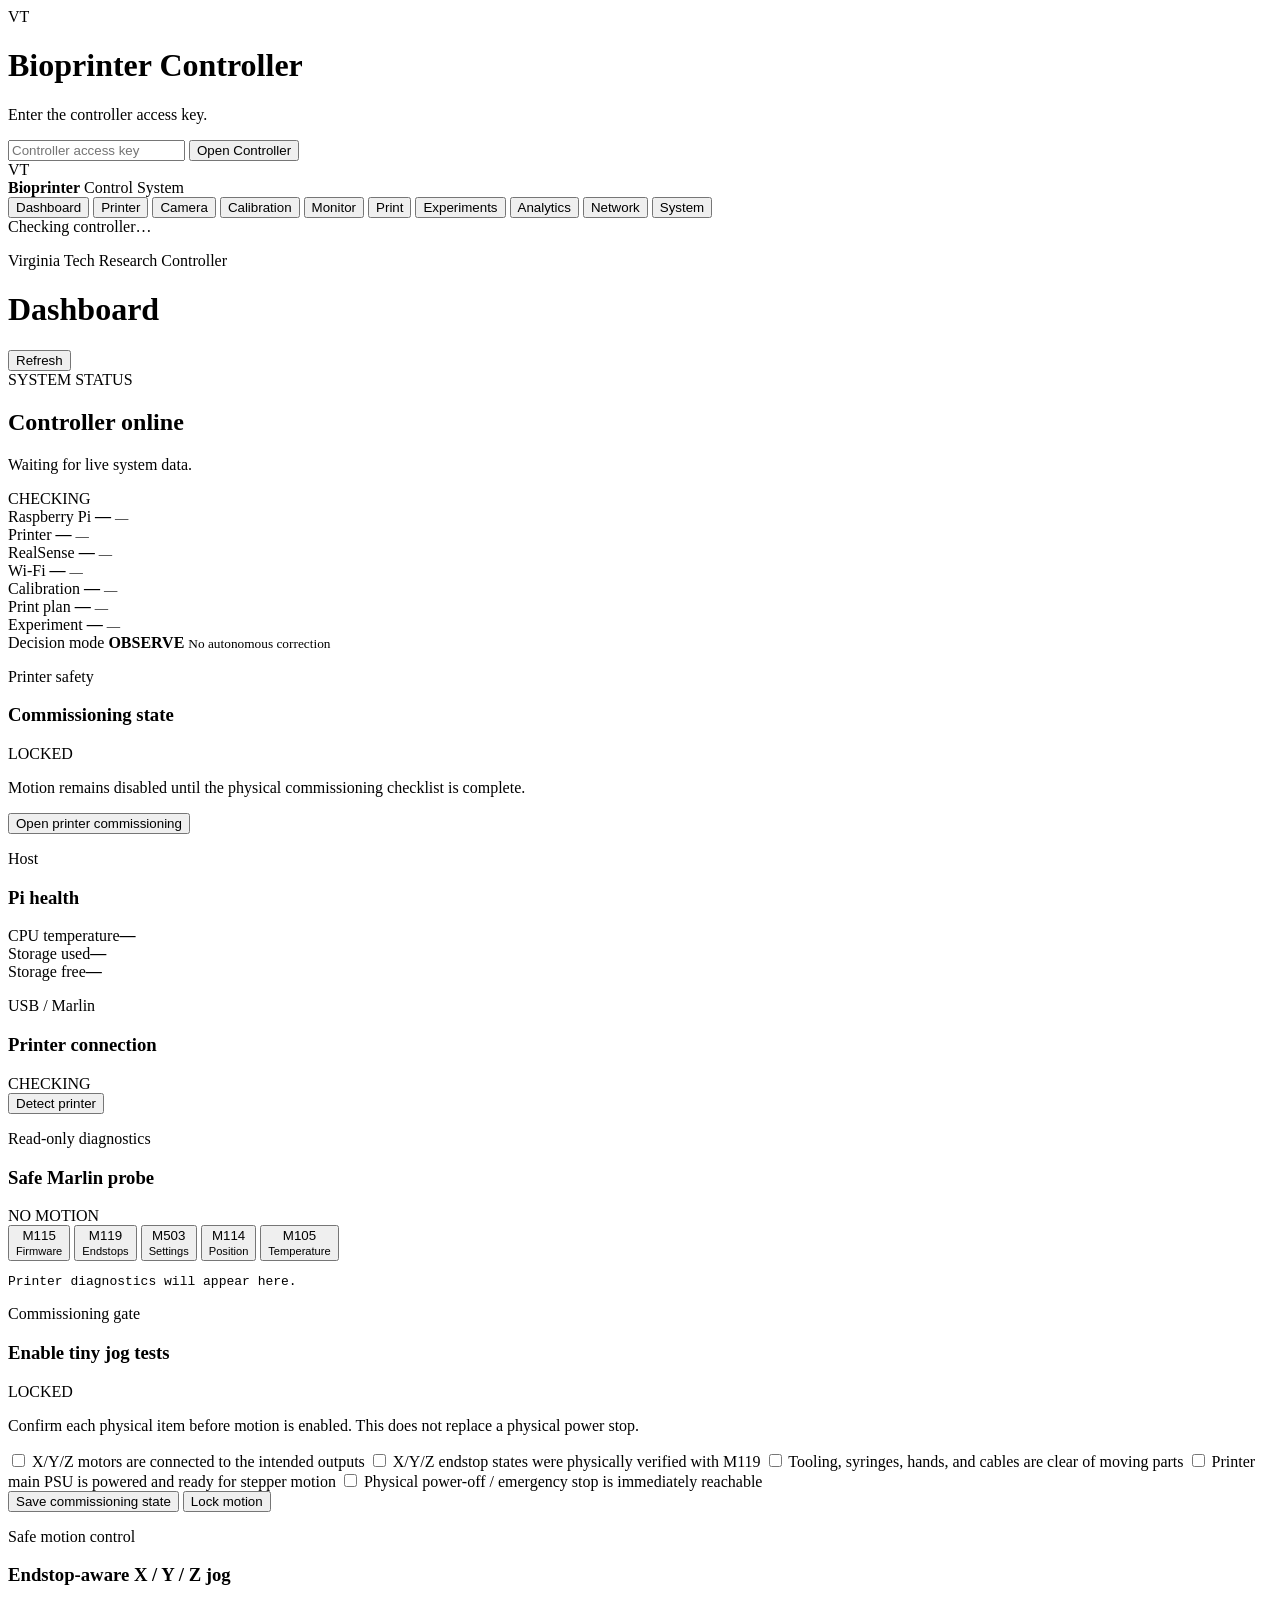
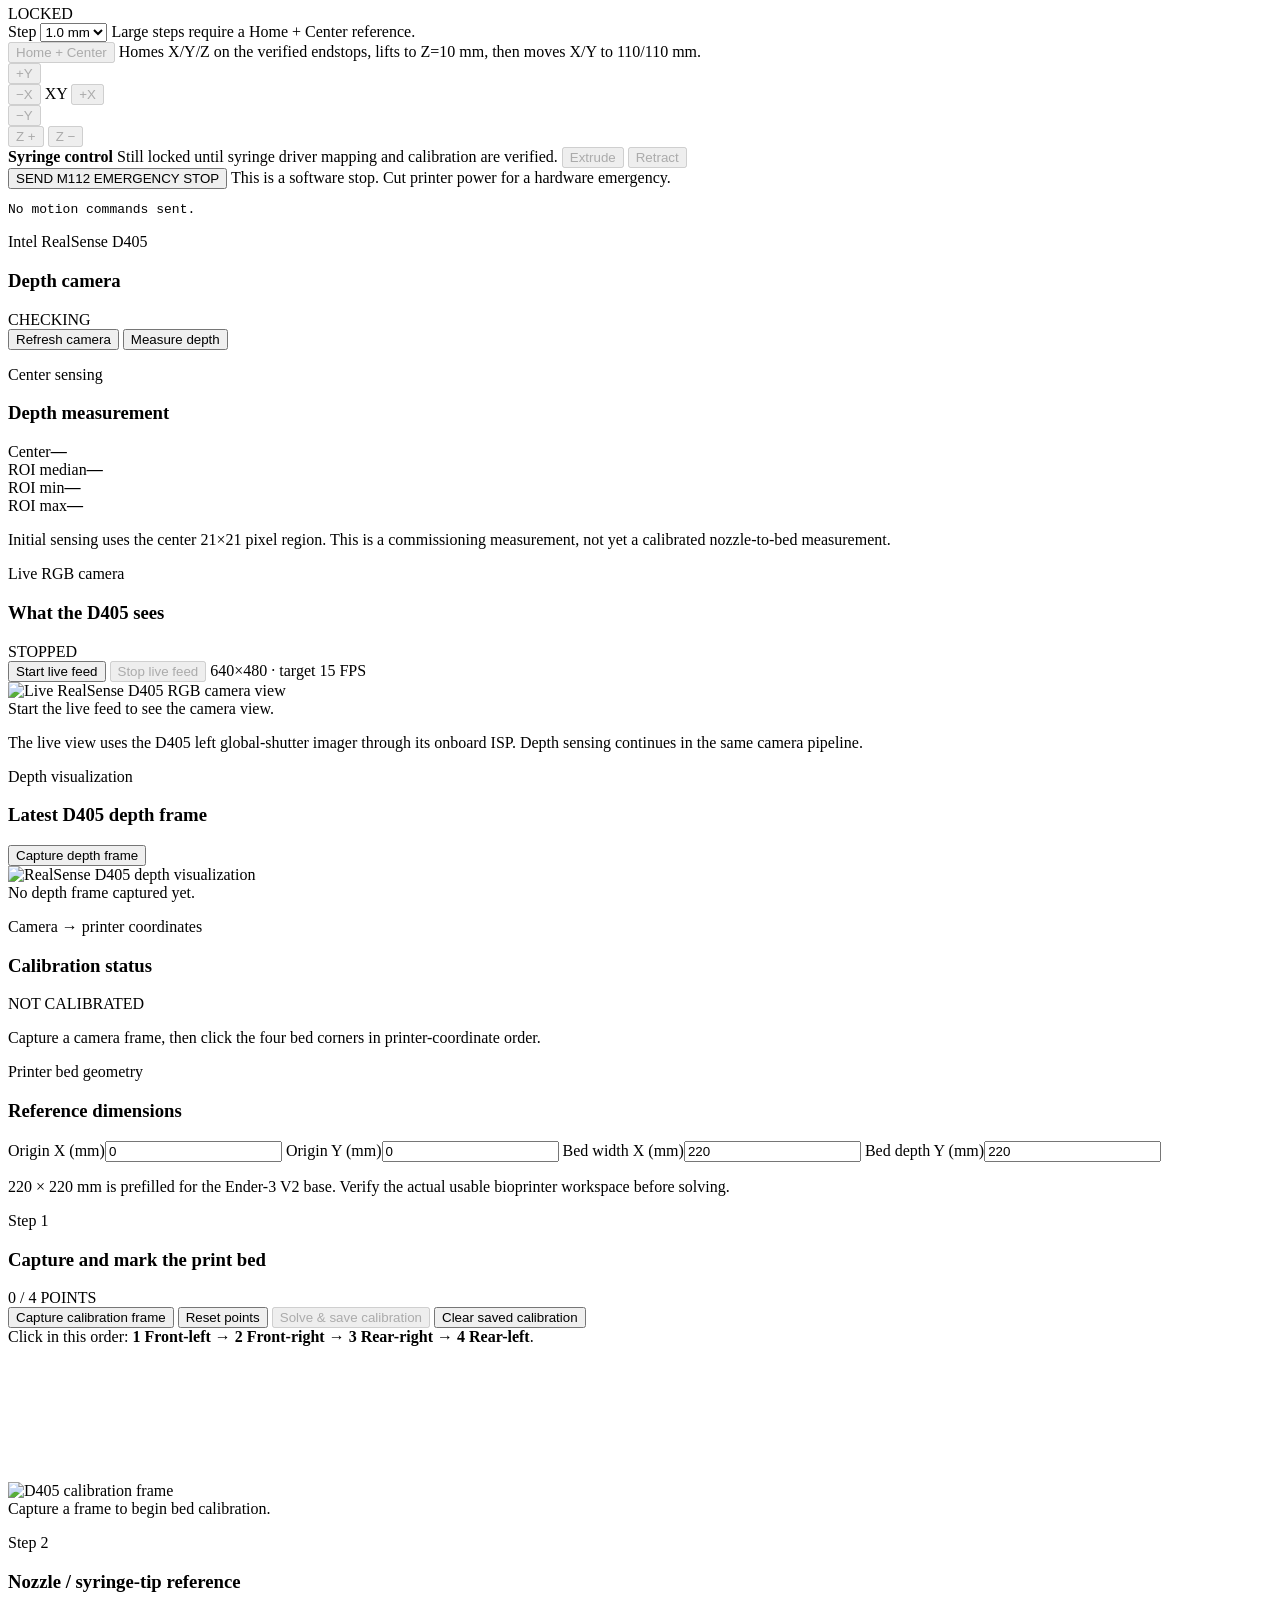
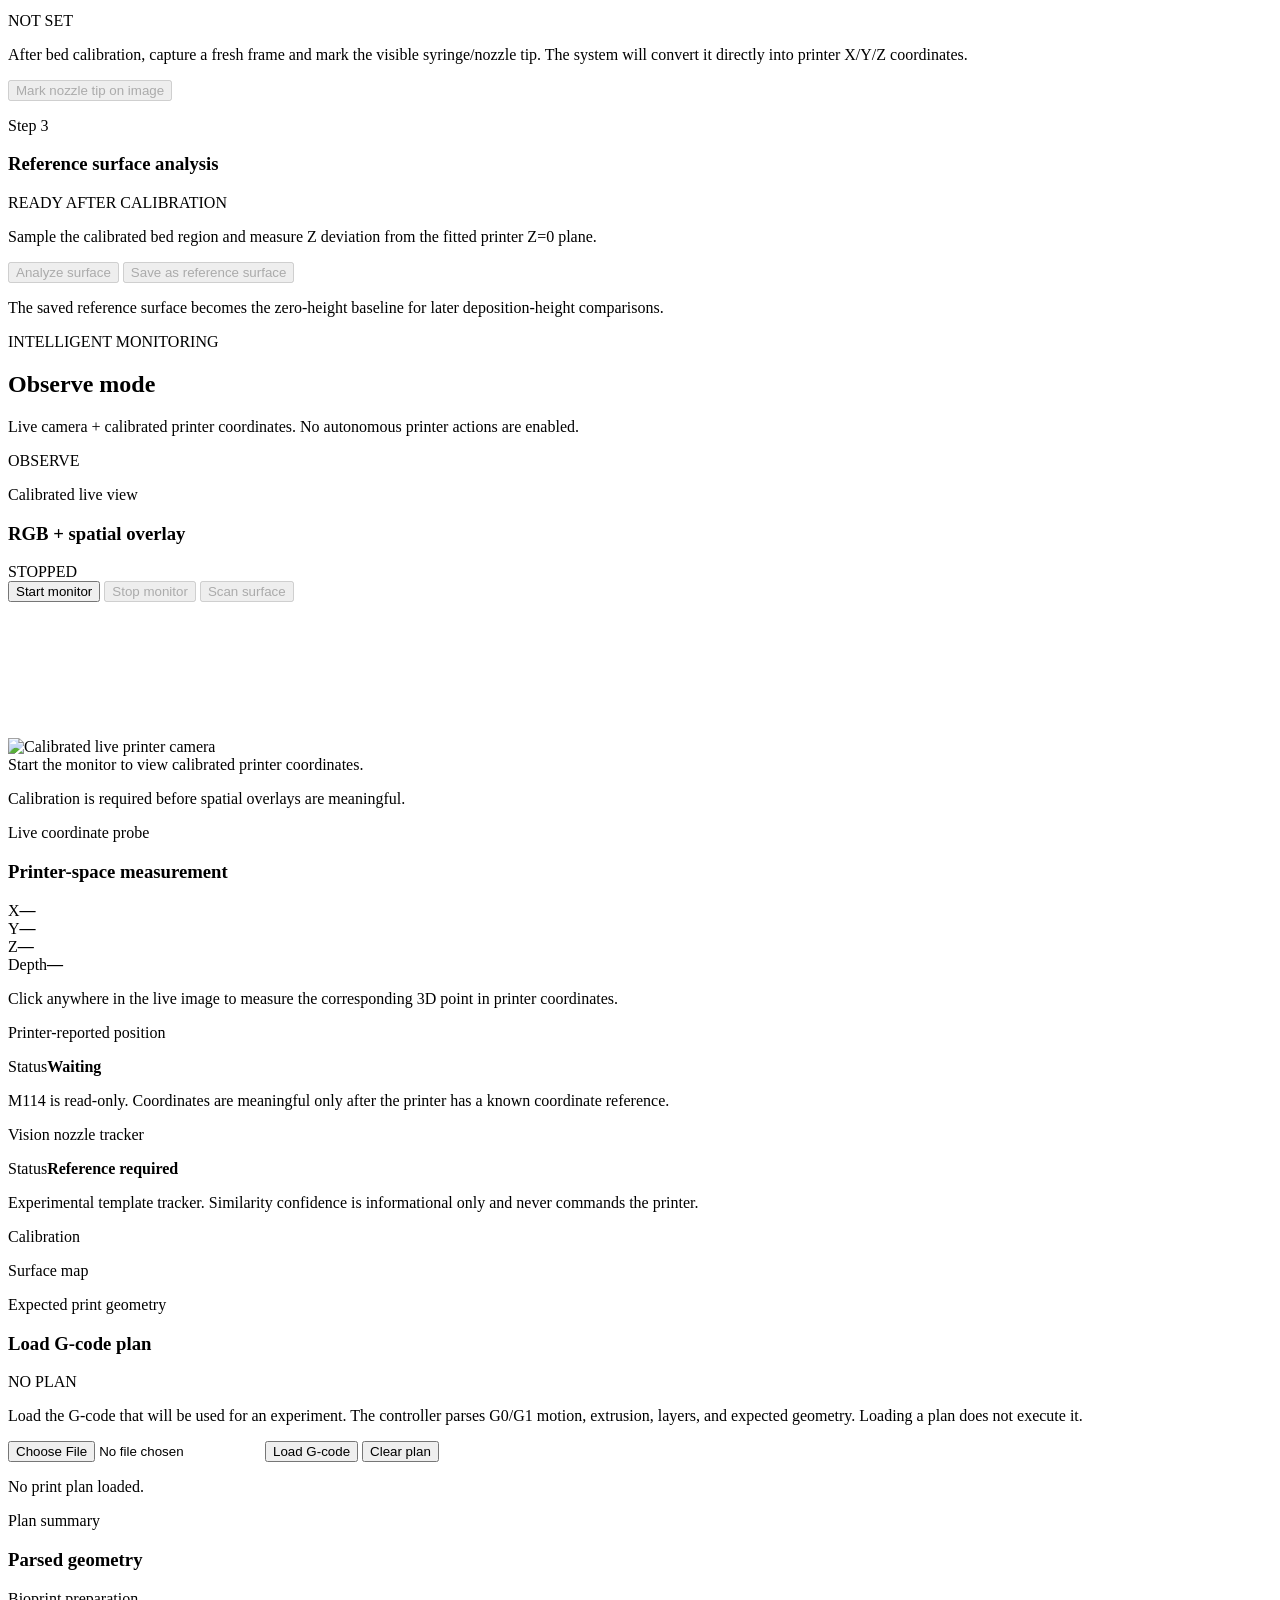
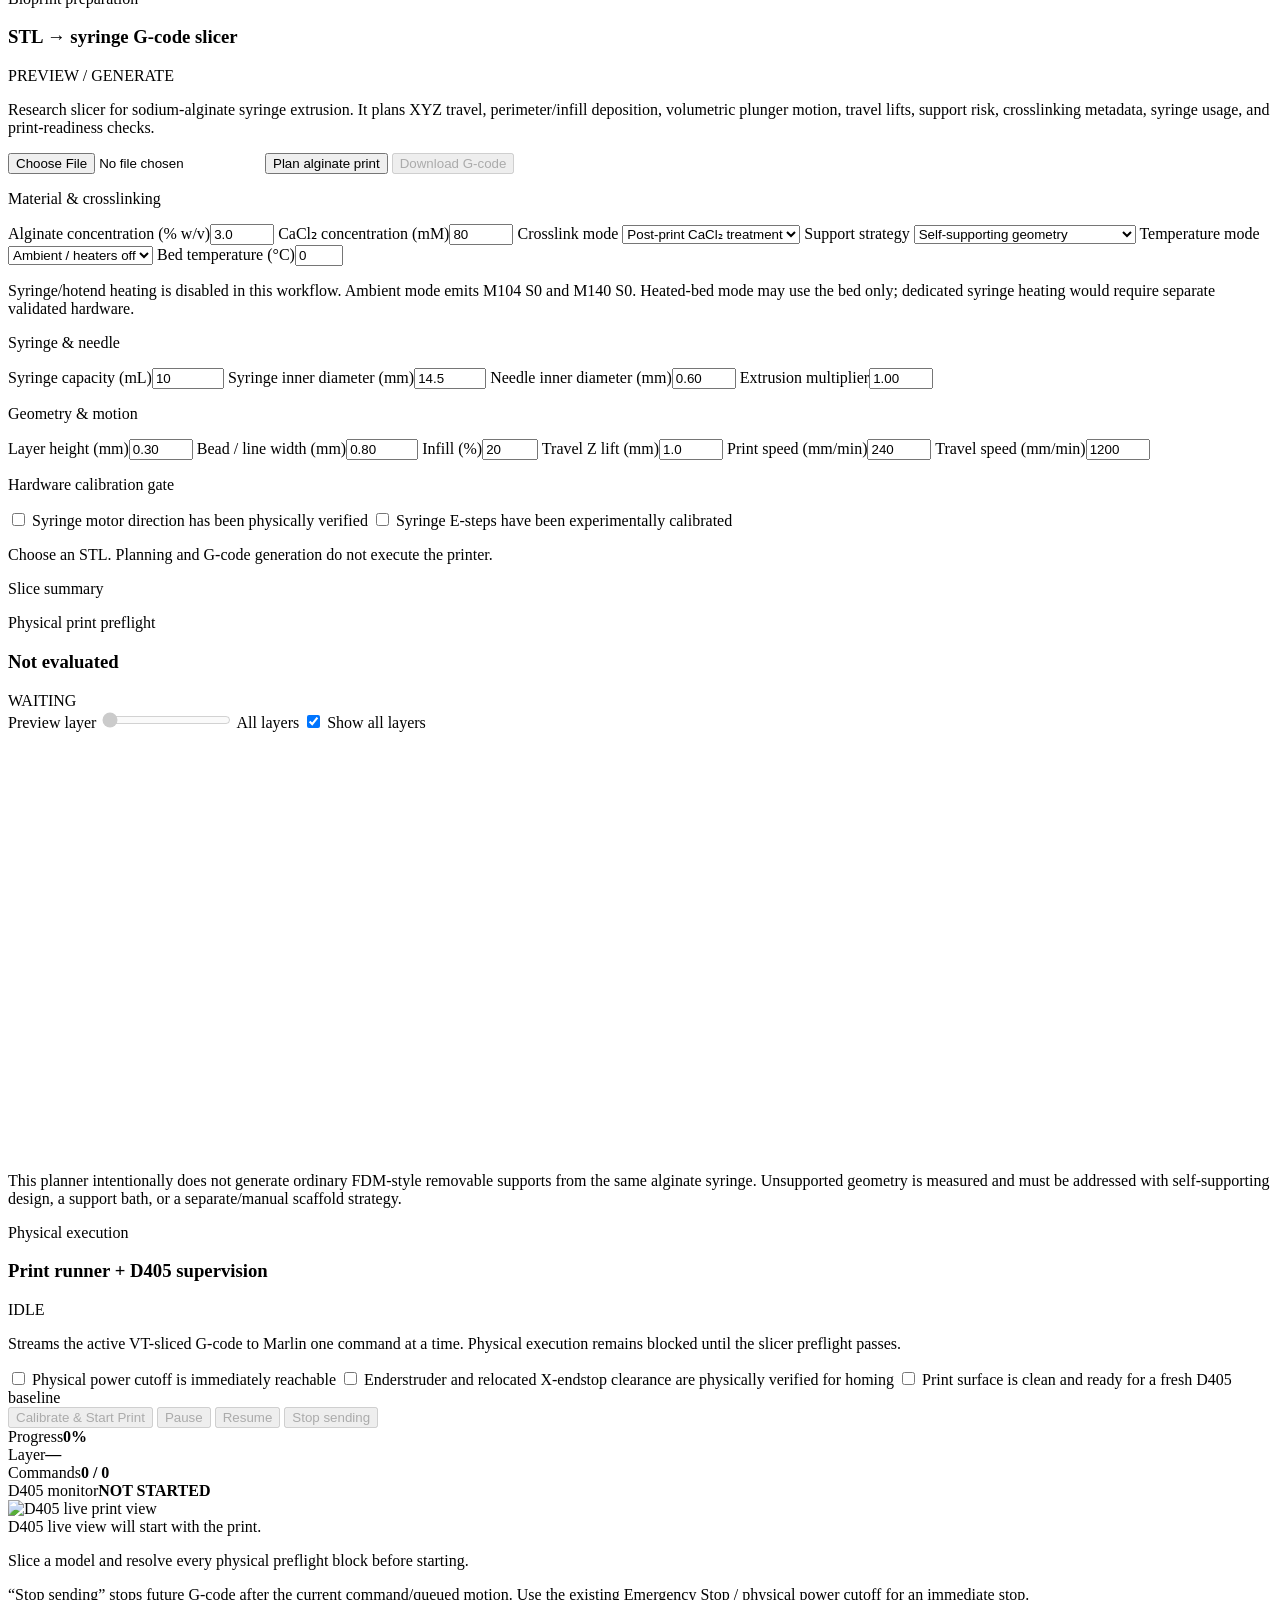
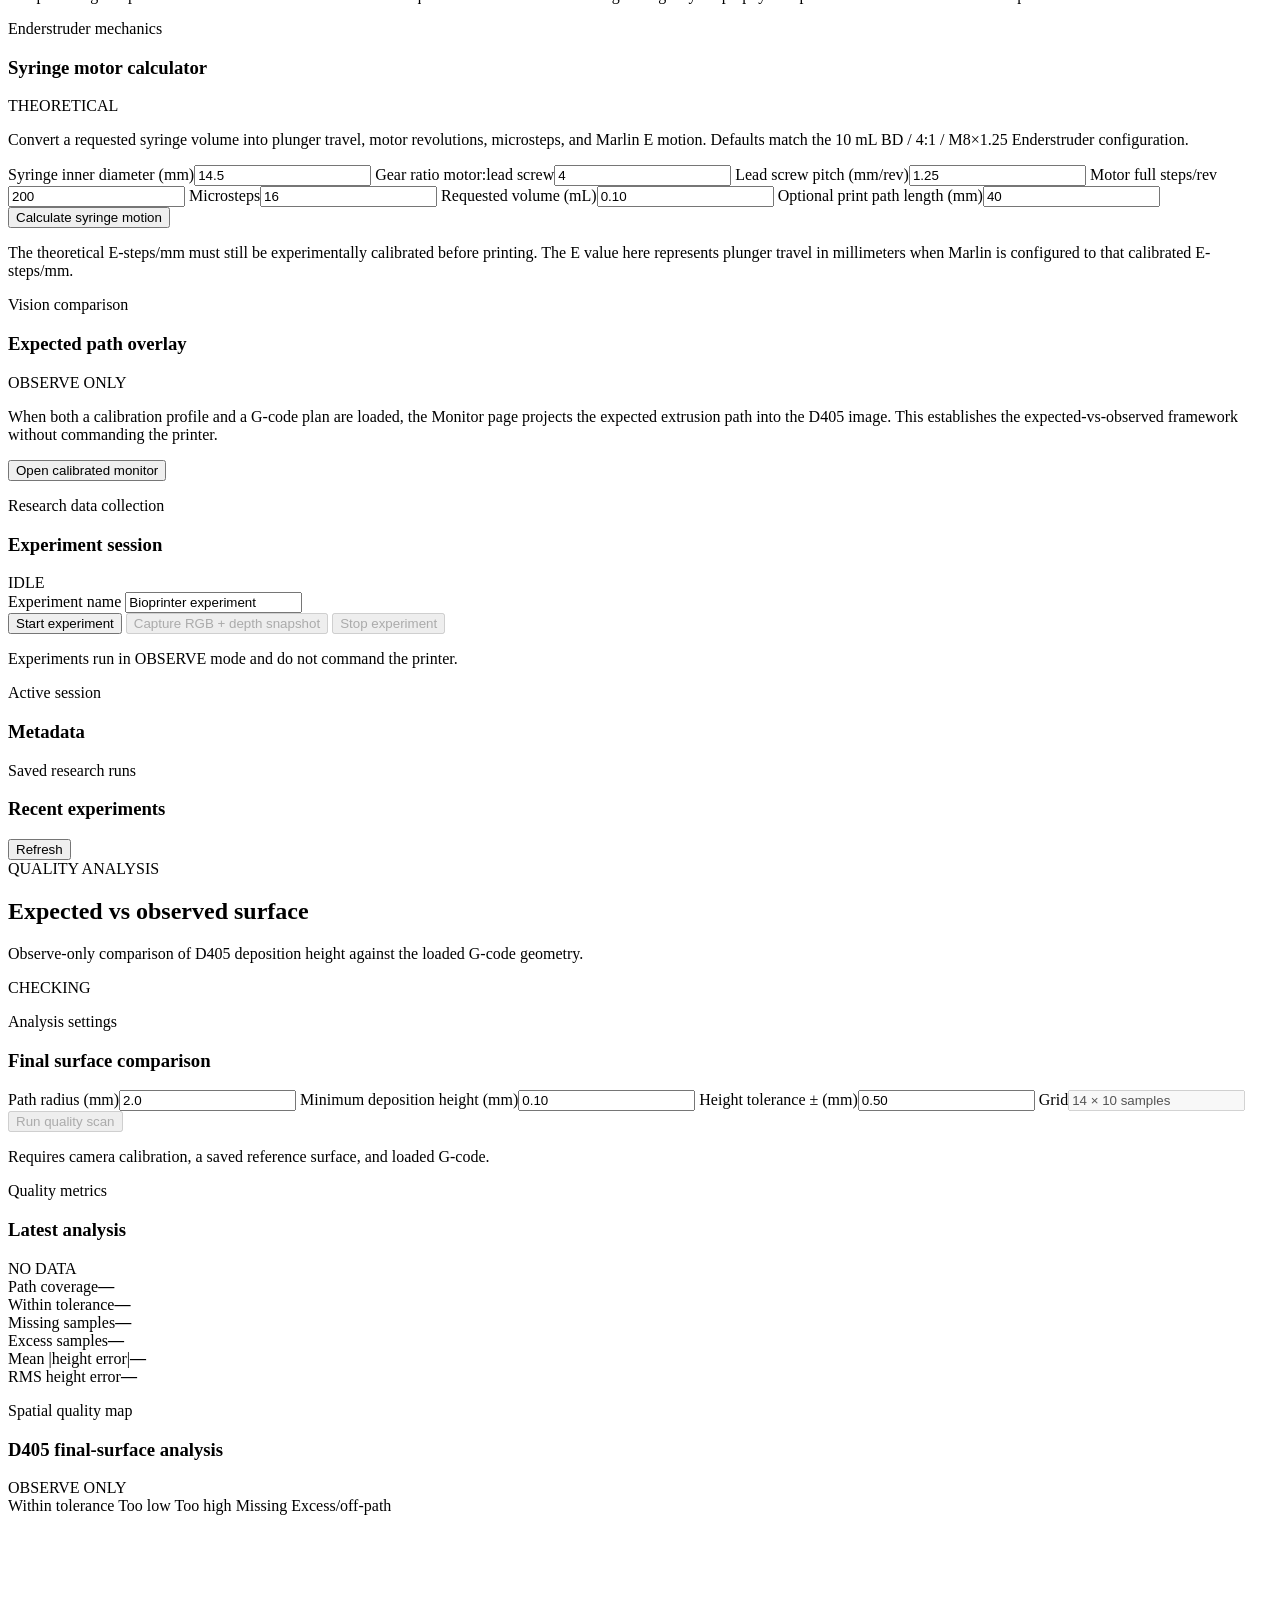
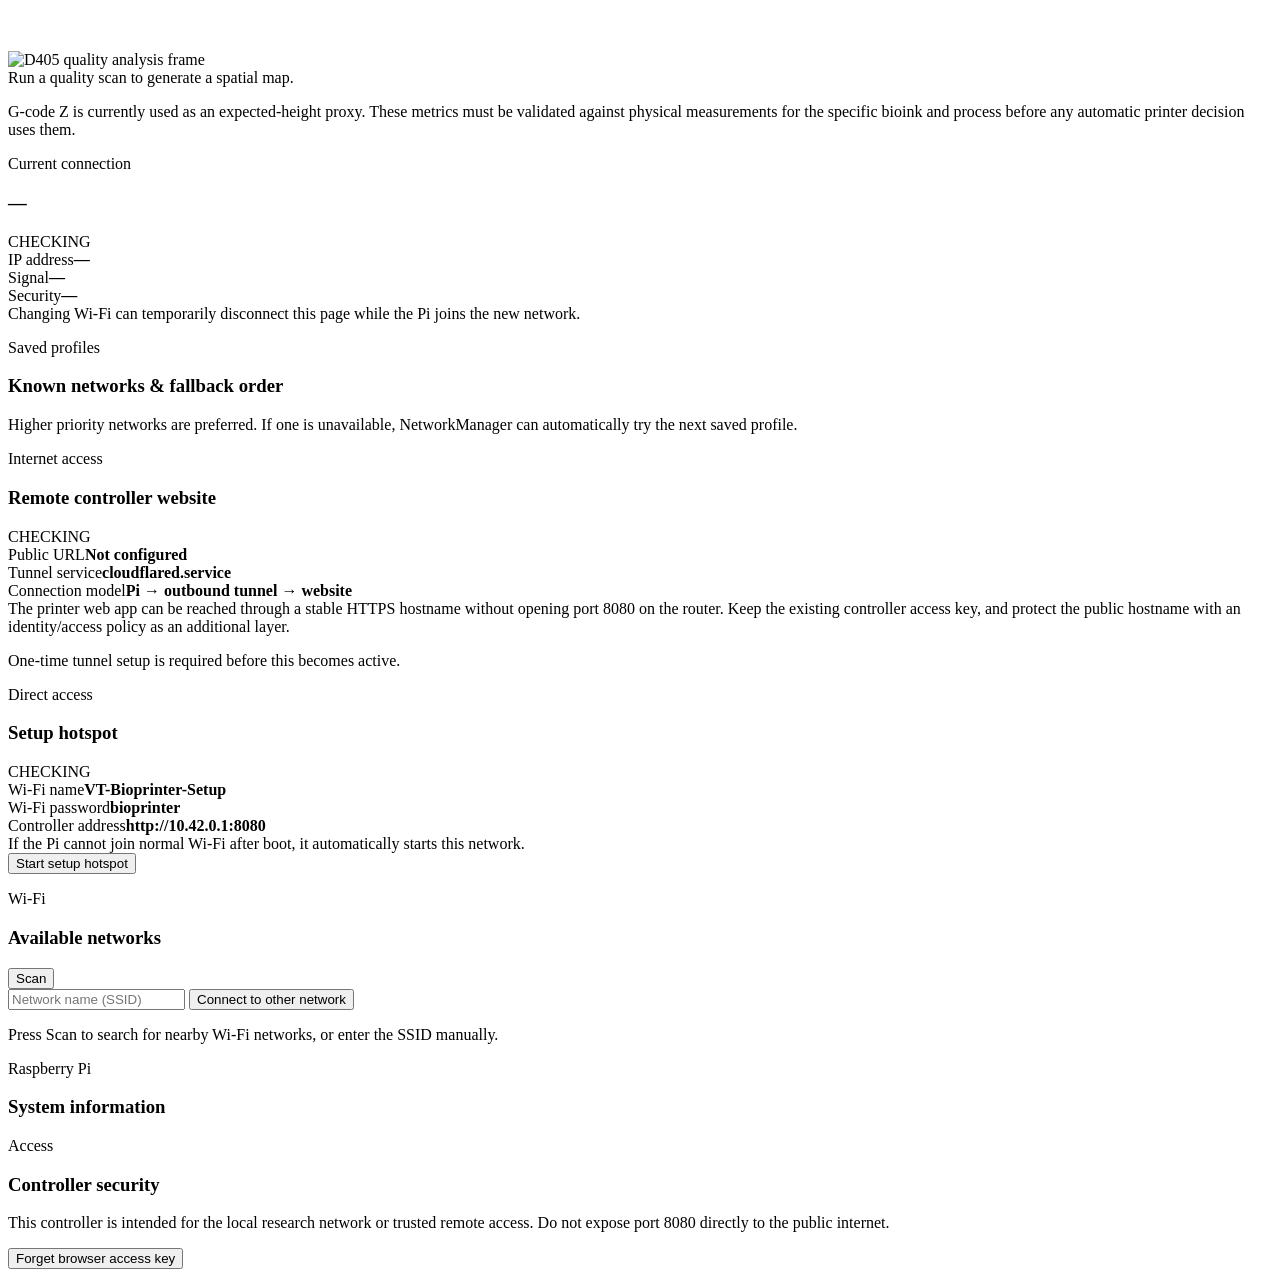
==== commit caa27f11: "Add Calibrate and Start print confirmations" ====
--- a/raspberry_pi/webapp/static/index.html
+++ b/raspberry_pi/webapp/static/index.html
@@ -618,9 +618,11 @@
           <p>Streams the active VT-sliced G-code to Marlin one command at a time. Physical execution remains blocked until the slicer preflight passes.</p>
           <div class="checklist">
             <label><input id="confirmPhysicalStop" type="checkbox"> Physical power cutoff is immediately reachable</label>
+            <label><input id="confirmXClearance" type="checkbox"> Enderstruder and relocated X-endstop clearance are physically verified for homing</label>
+            <label><input id="confirmSurfaceClean" type="checkbox"> Print surface is clean and ready for a fresh D405 baseline</label>
           </div>
           <div class="locked-controls">
-            <button id="startPhysicalPrint" class="primary" disabled>Start Print</button>
+            <button id="startPhysicalPrint" class="primary" disabled>Calibrate & Start Print</button>
             <button id="pausePhysicalPrint" class="secondary" disabled>Pause</button>
             <button id="resumePhysicalPrint" class="secondary" disabled>Resume</button>
             <button id="stopPhysicalPrint" class="danger-outline" disabled>Stop sending</button>
@@ -631,6 +633,7 @@
             <div><span>Commands</span><strong id="printCommands">0 / 0</strong></div>
             <div><span>D405 monitor</span><strong id="printVisionStatus">NOT STARTED</strong></div>
           </div>
+          <div id="preprintCalibrationDetails" class="detail-list"></div>
           <div id="printVisionDetails" class="detail-list"></div>
           <div class="camera-stage" id="printCameraStage">
             <img id="printCameraImage" alt="D405 live print view">
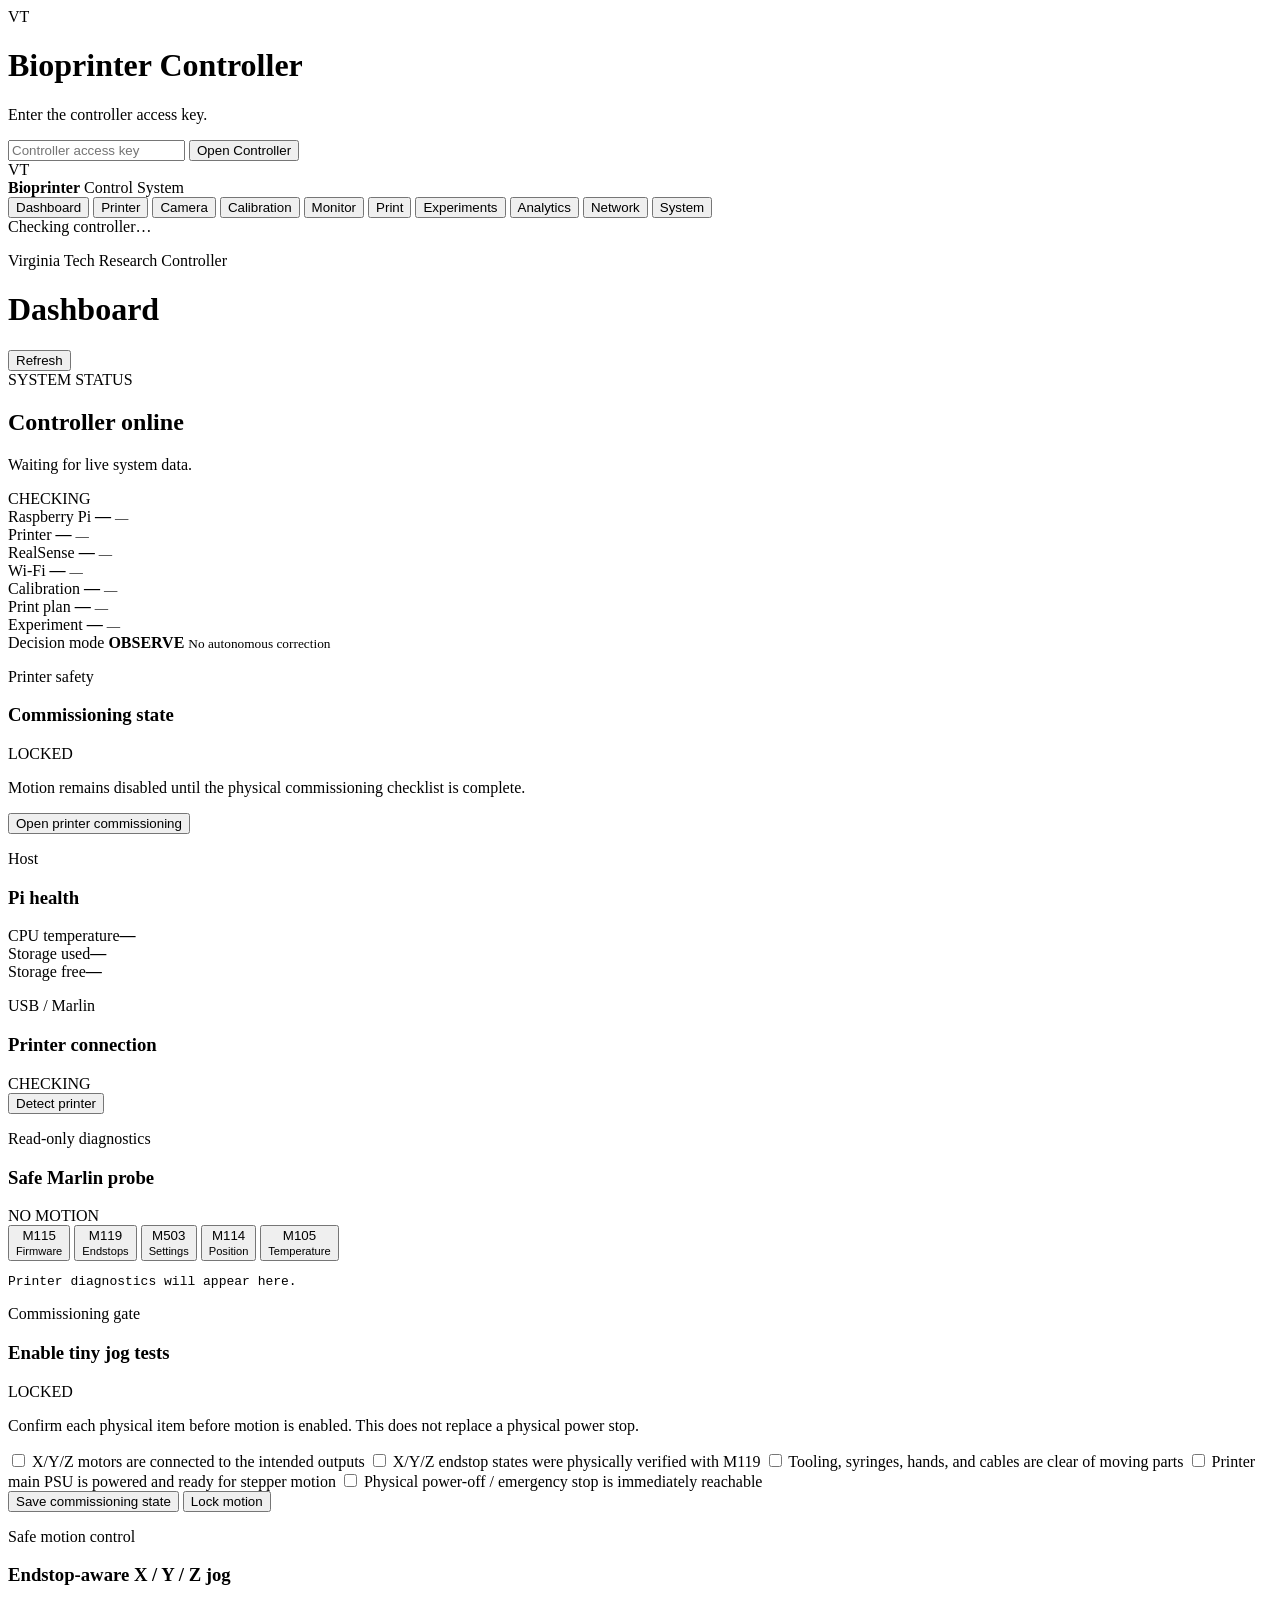
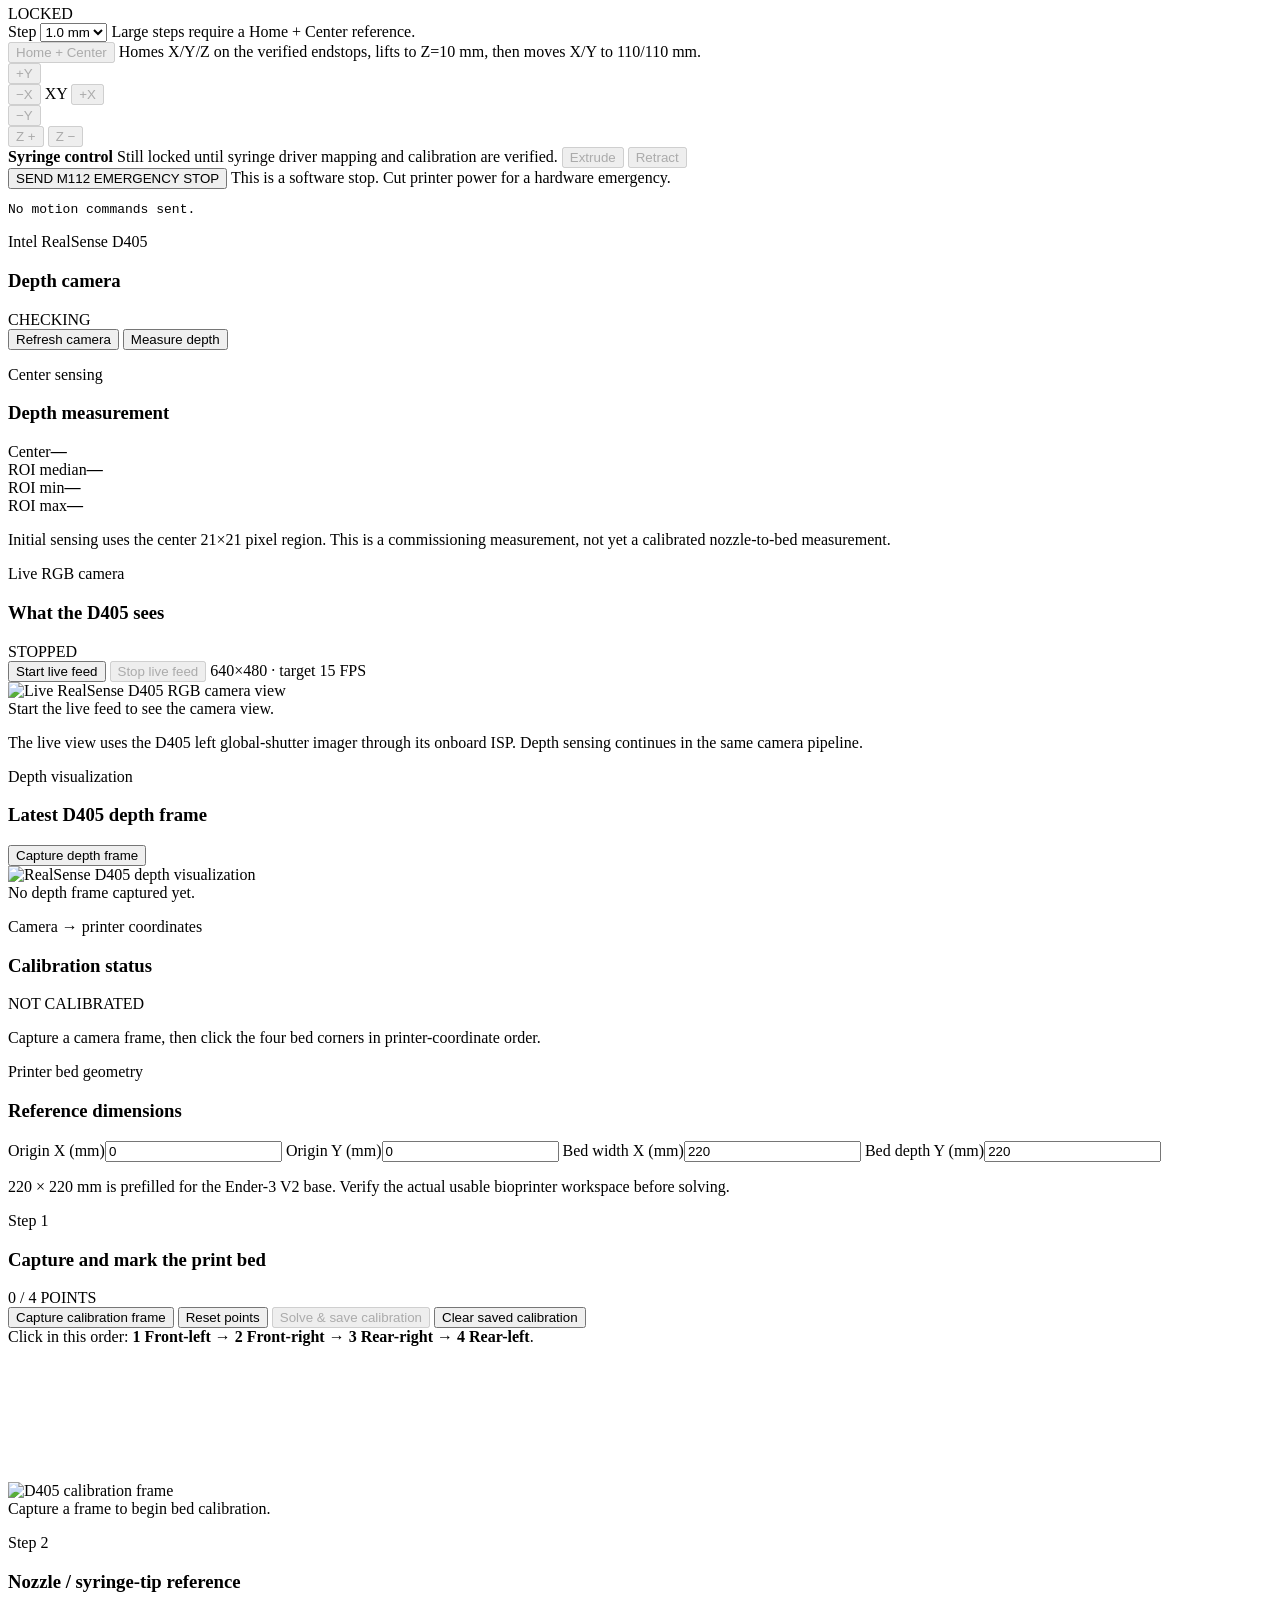
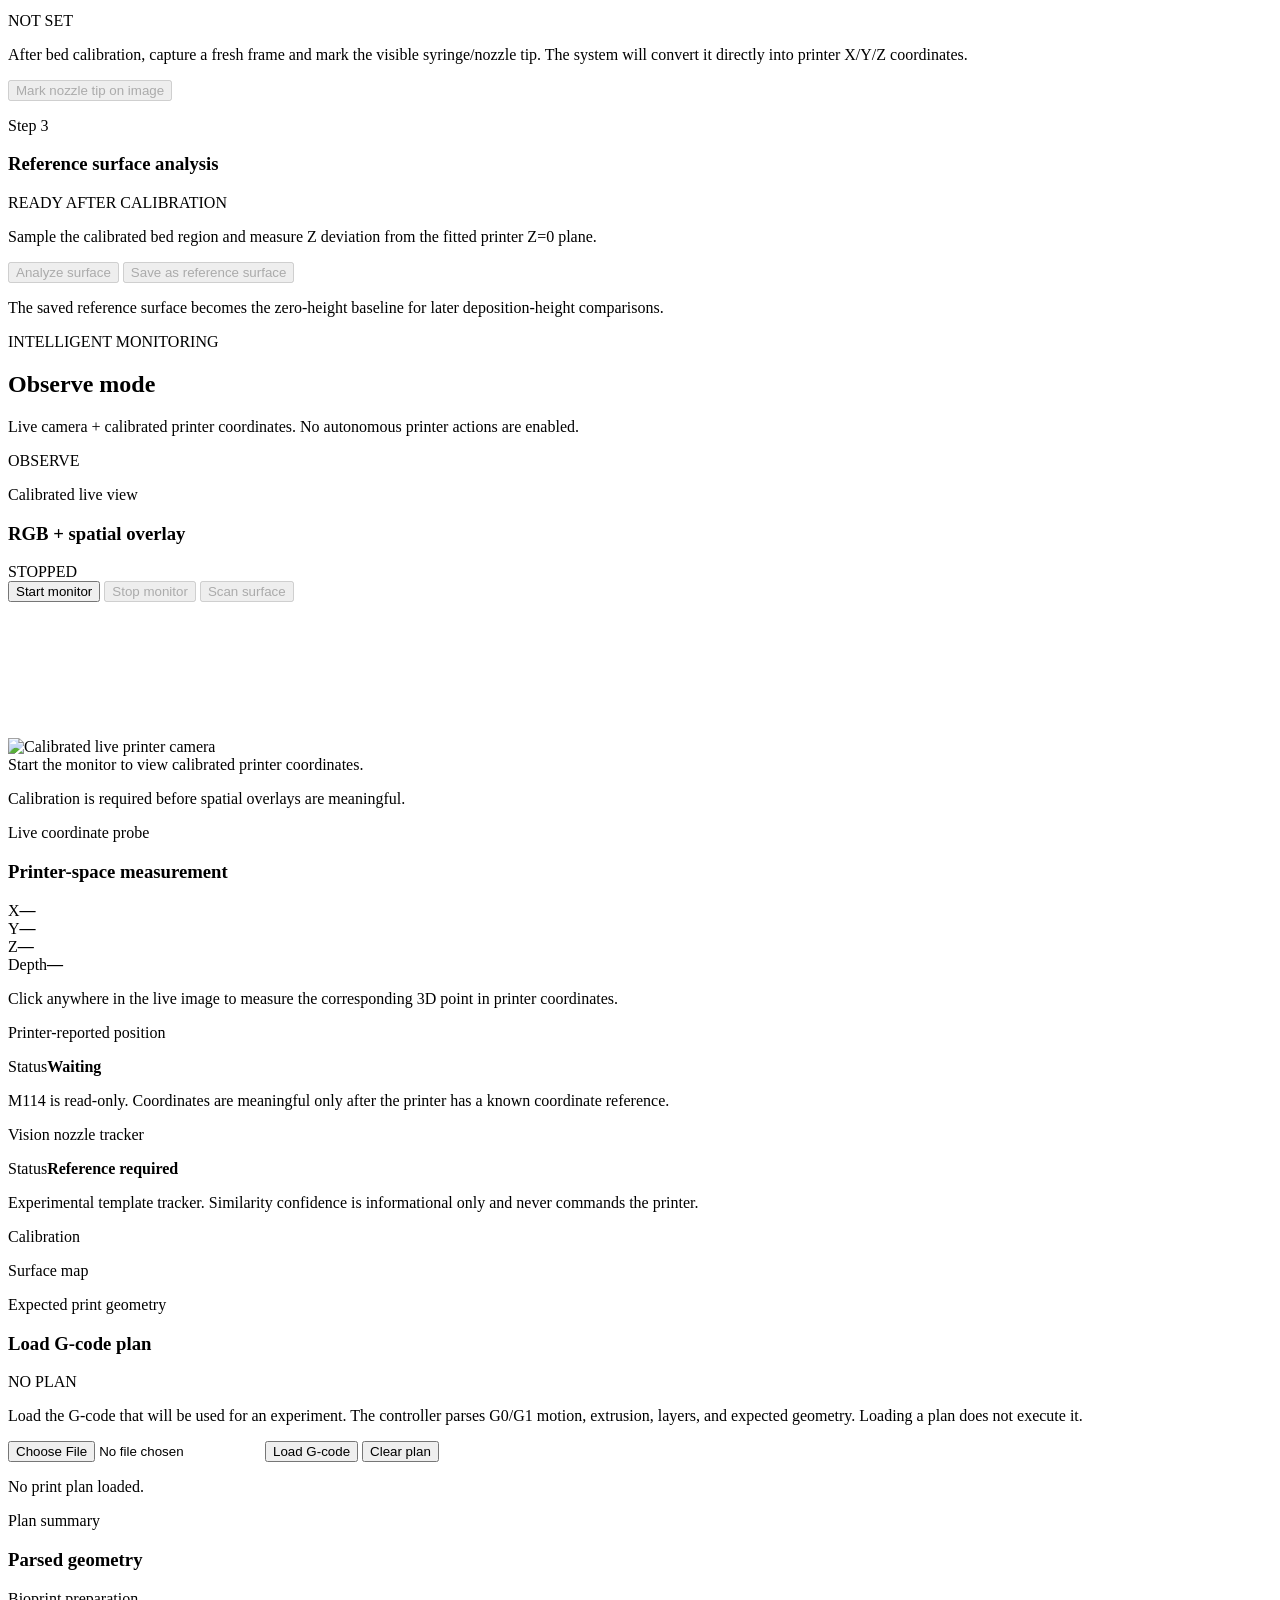
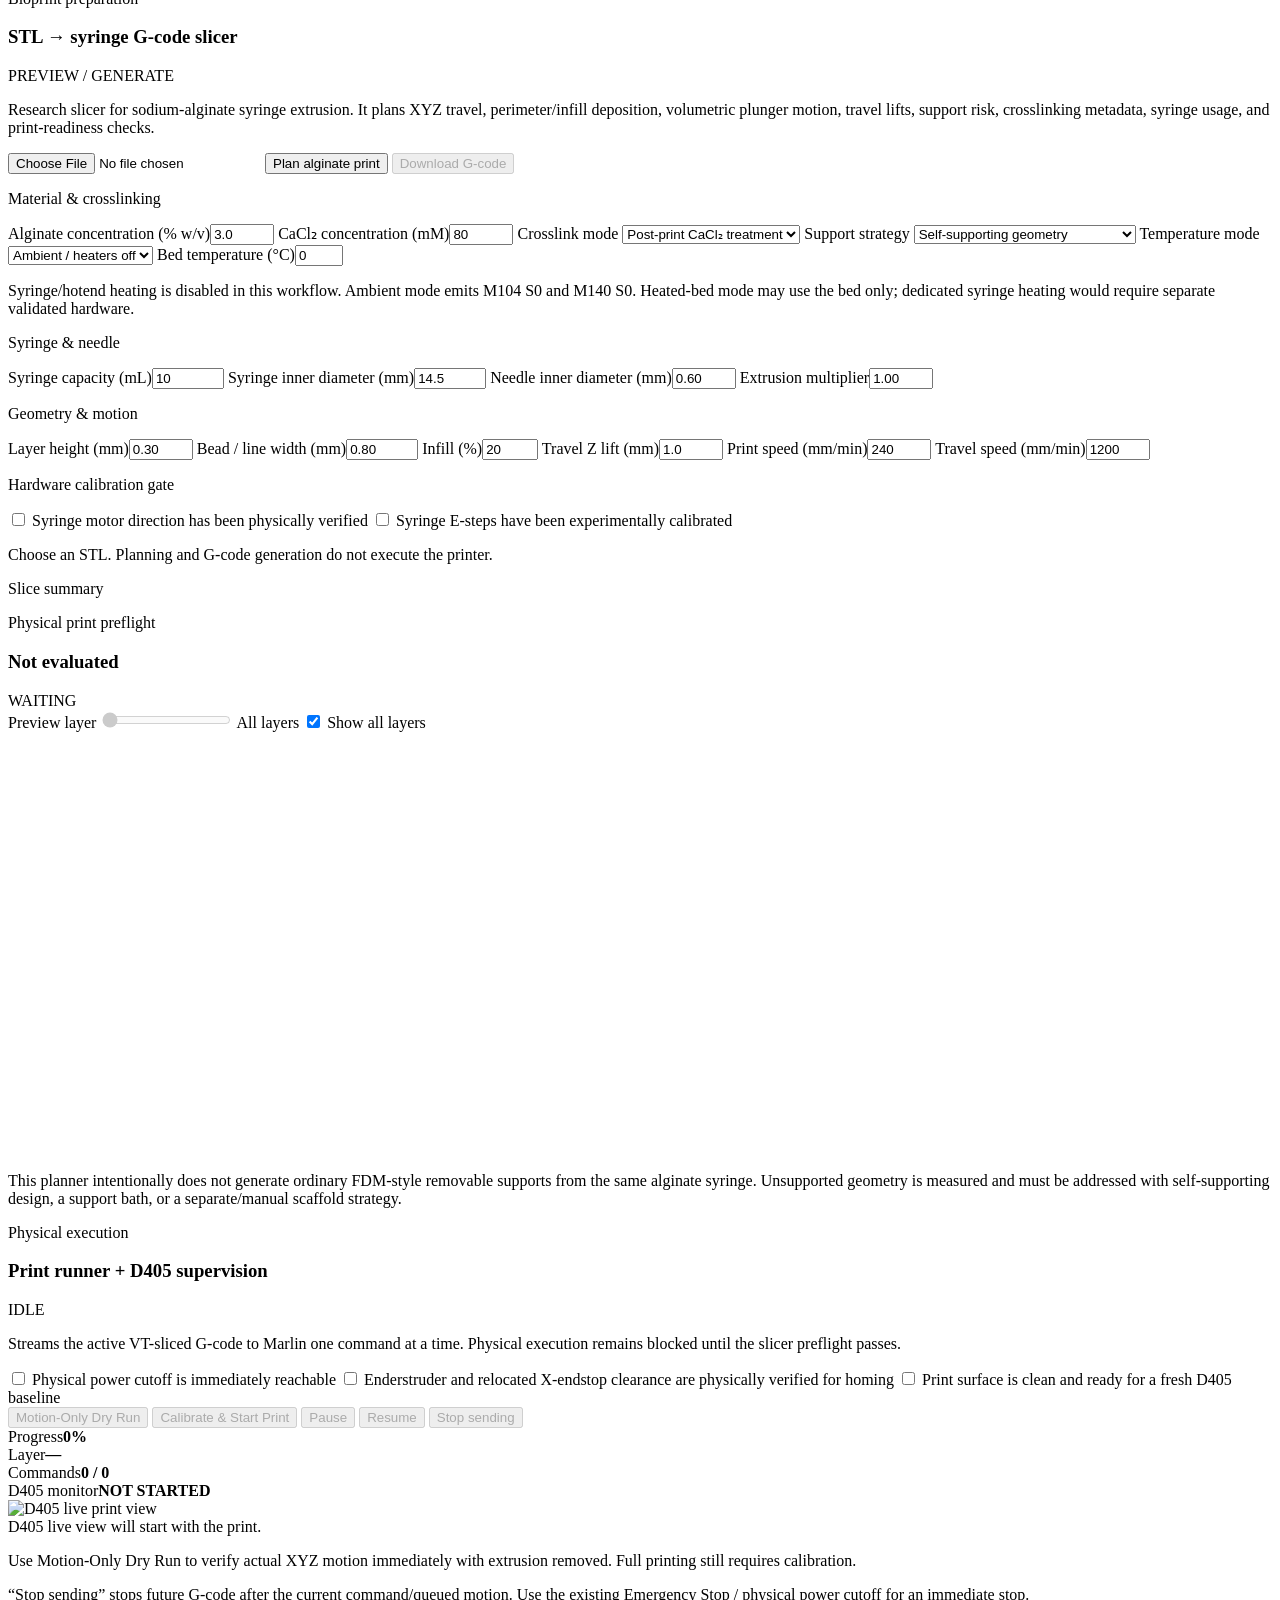
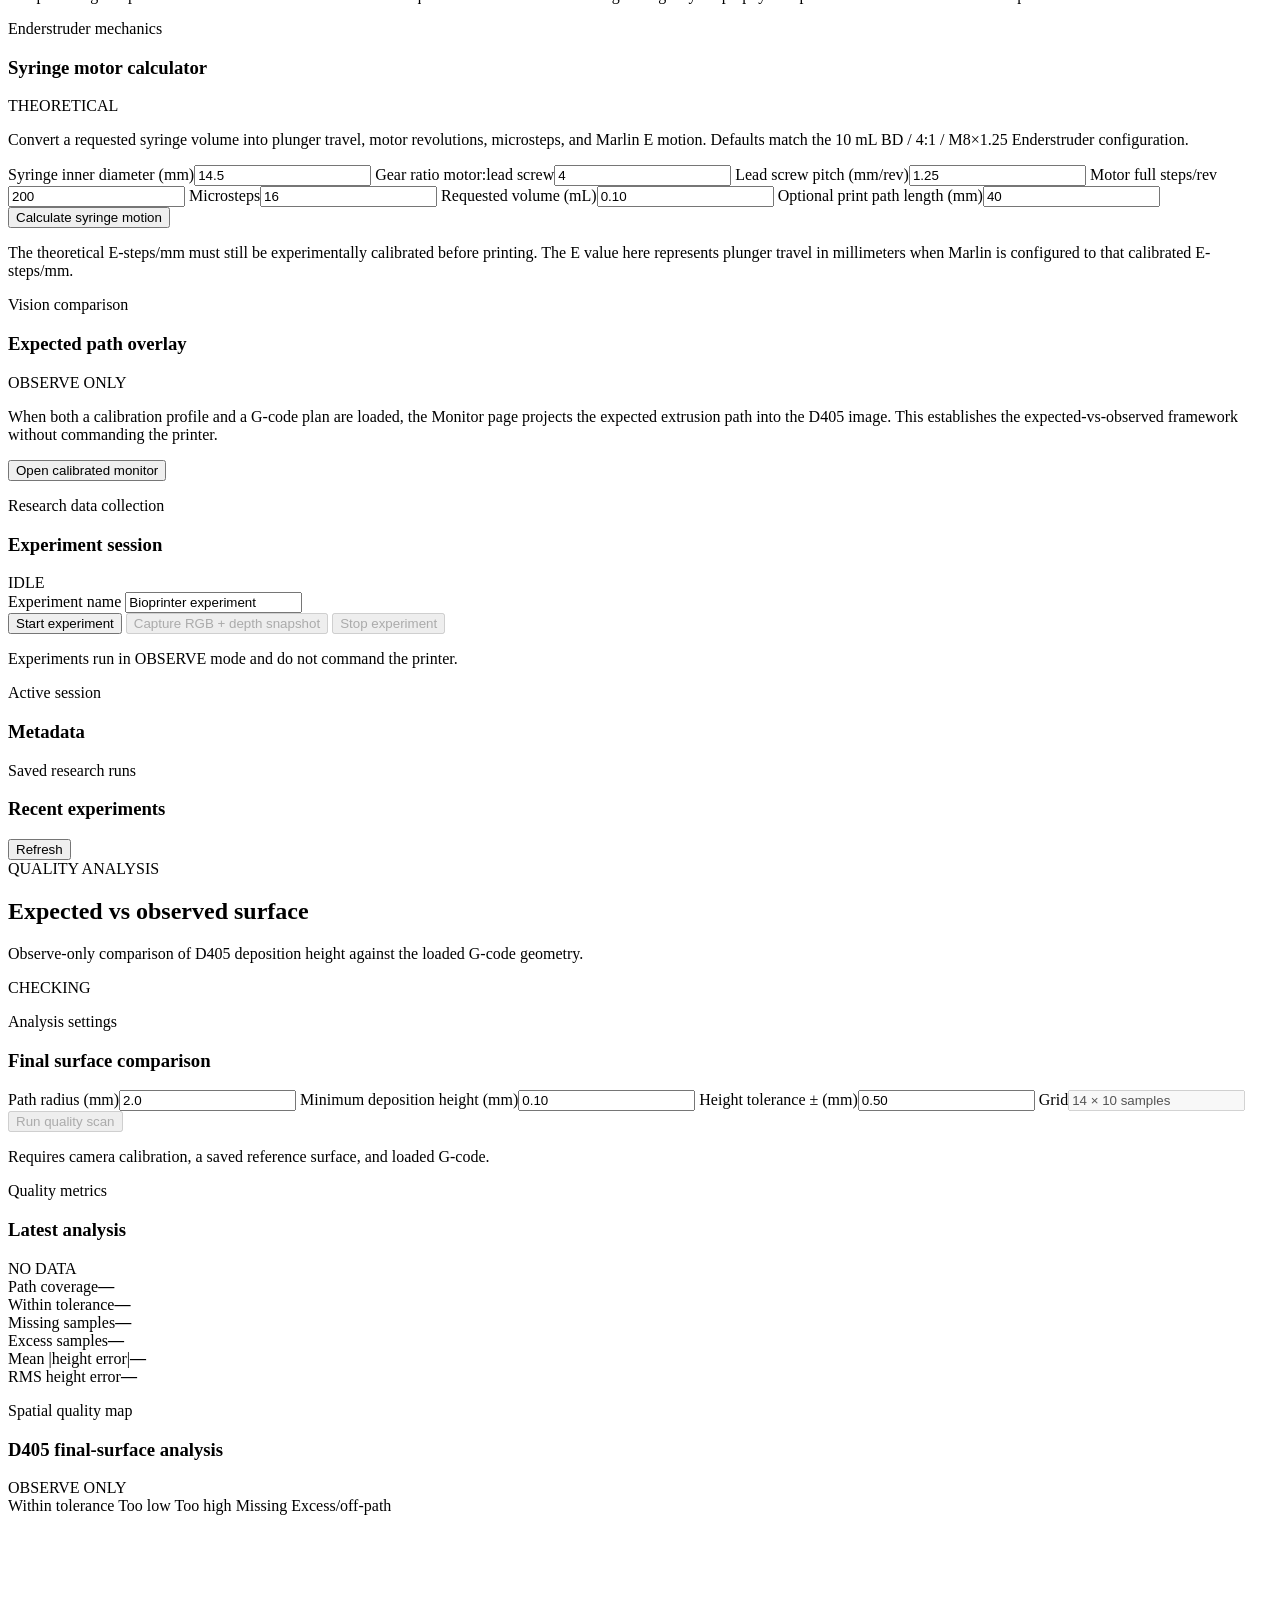
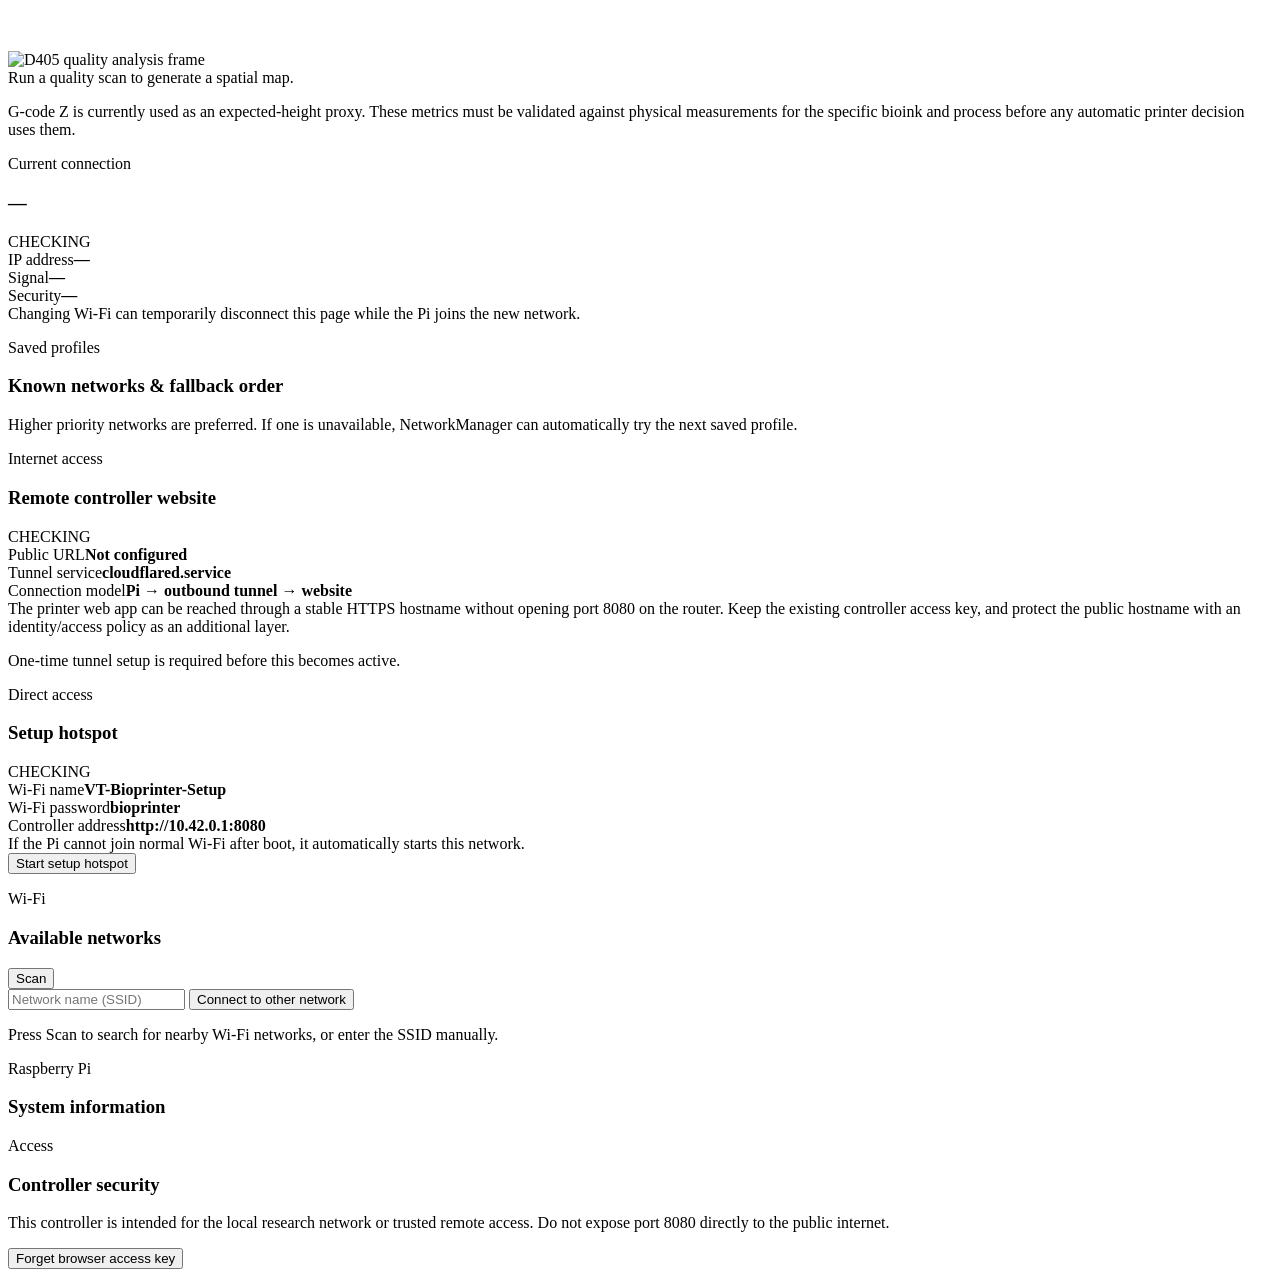
==== commit 6cd2b4f8: "Add motion-only dry-run control to Print page" ====
--- a/raspberry_pi/webapp/static/index.html
+++ b/raspberry_pi/webapp/static/index.html
@@ -622,6 +622,7 @@
             <label><input id="confirmSurfaceClean" type="checkbox"> Print surface is clean and ready for a fresh D405 baseline</label>
           </div>
           <div class="locked-controls">
+            <button id="startDryRun" class="secondary" disabled>Motion-Only Dry Run</button>
             <button id="startPhysicalPrint" class="primary" disabled>Calibrate & Start Print</button>
             <button id="pausePhysicalPrint" class="secondary" disabled>Pause</button>
             <button id="resumePhysicalPrint" class="secondary" disabled>Resume</button>
@@ -639,7 +640,7 @@
             <img id="printCameraImage" alt="D405 live print view">
             <div id="printCameraPlaceholder">D405 live view will start with the print.</div>
           </div>
-          <p id="printRunnerMessage" class="muted">Slice a model and resolve every physical preflight block before starting.</p>
+          <p id="printRunnerMessage" class="muted">Use Motion-Only Dry Run to verify actual XYZ motion immediately with extrusion removed. Full printing still requires calibration.</p>
           <p class="muted">“Stop sending” stops future G-code after the current command/queued motion. Use the existing Emergency Stop / physical power cutoff for an immediate stop.</p>
         </article>
 
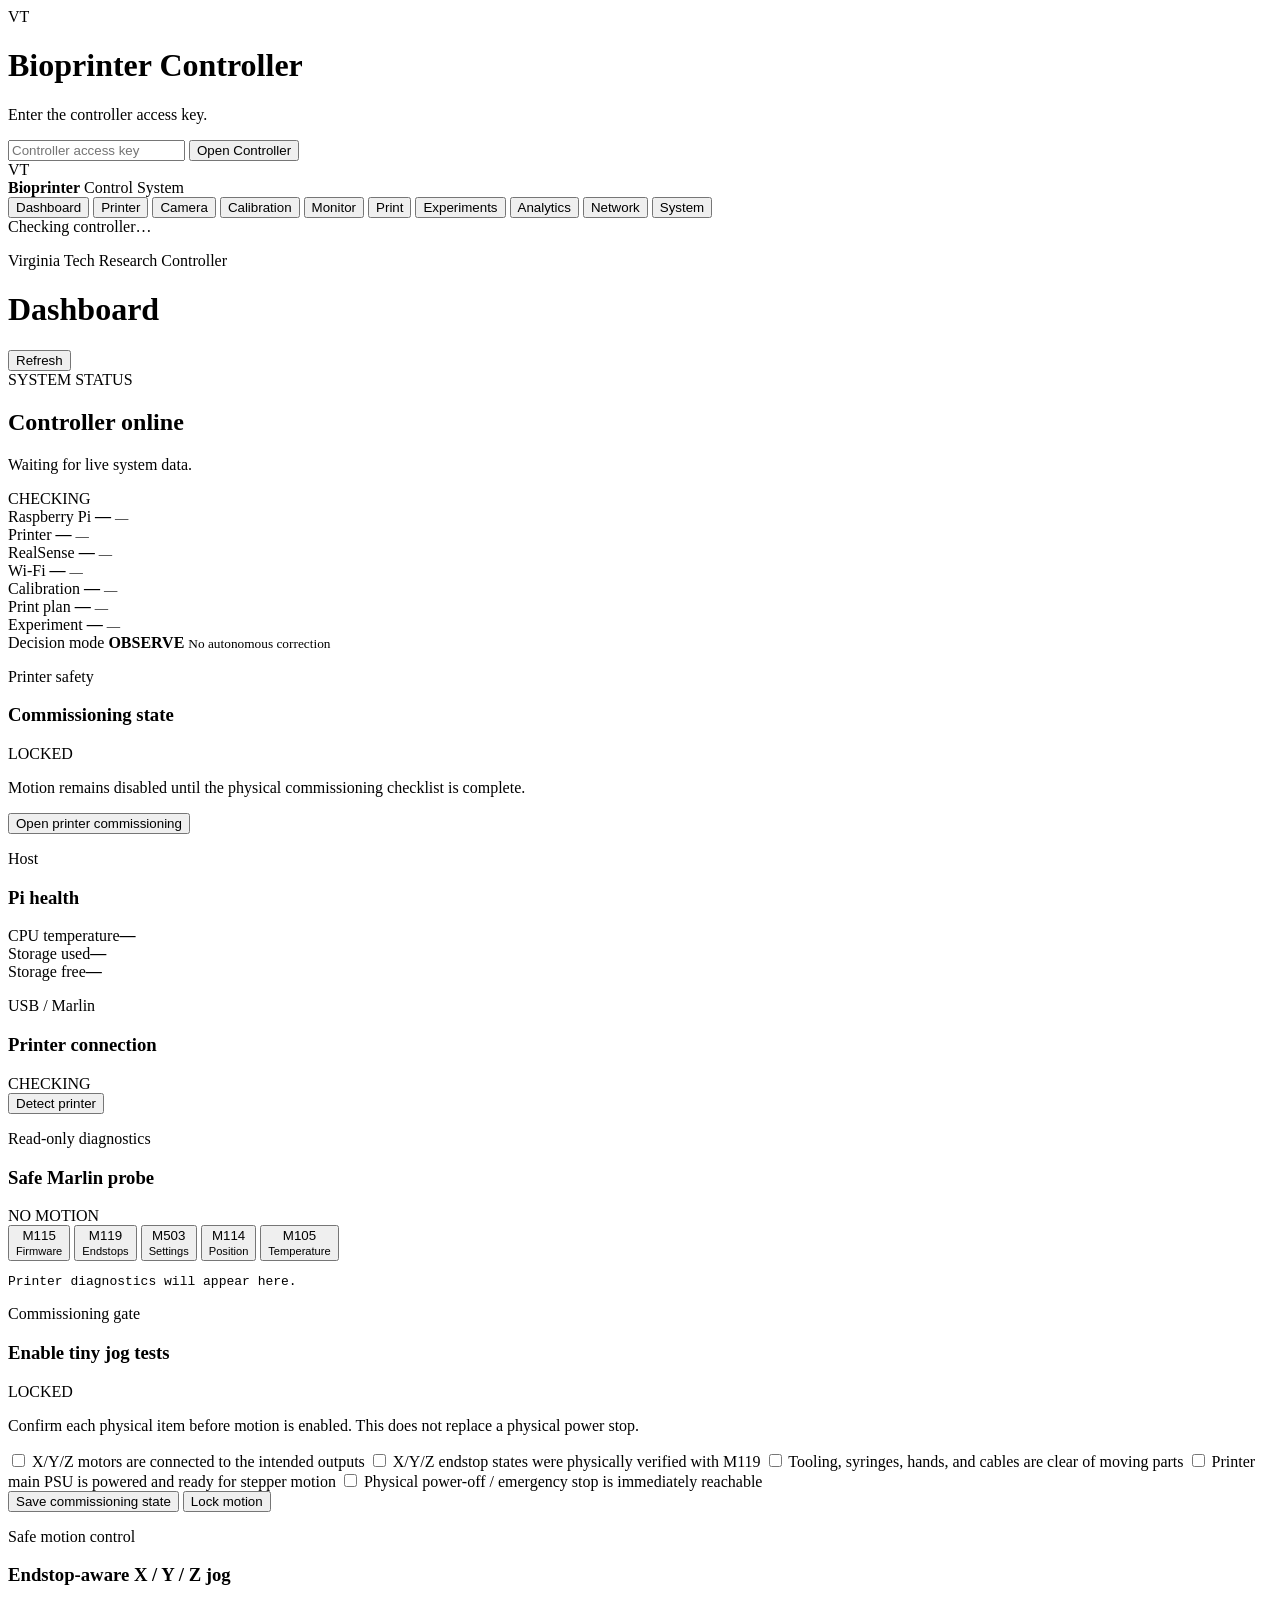
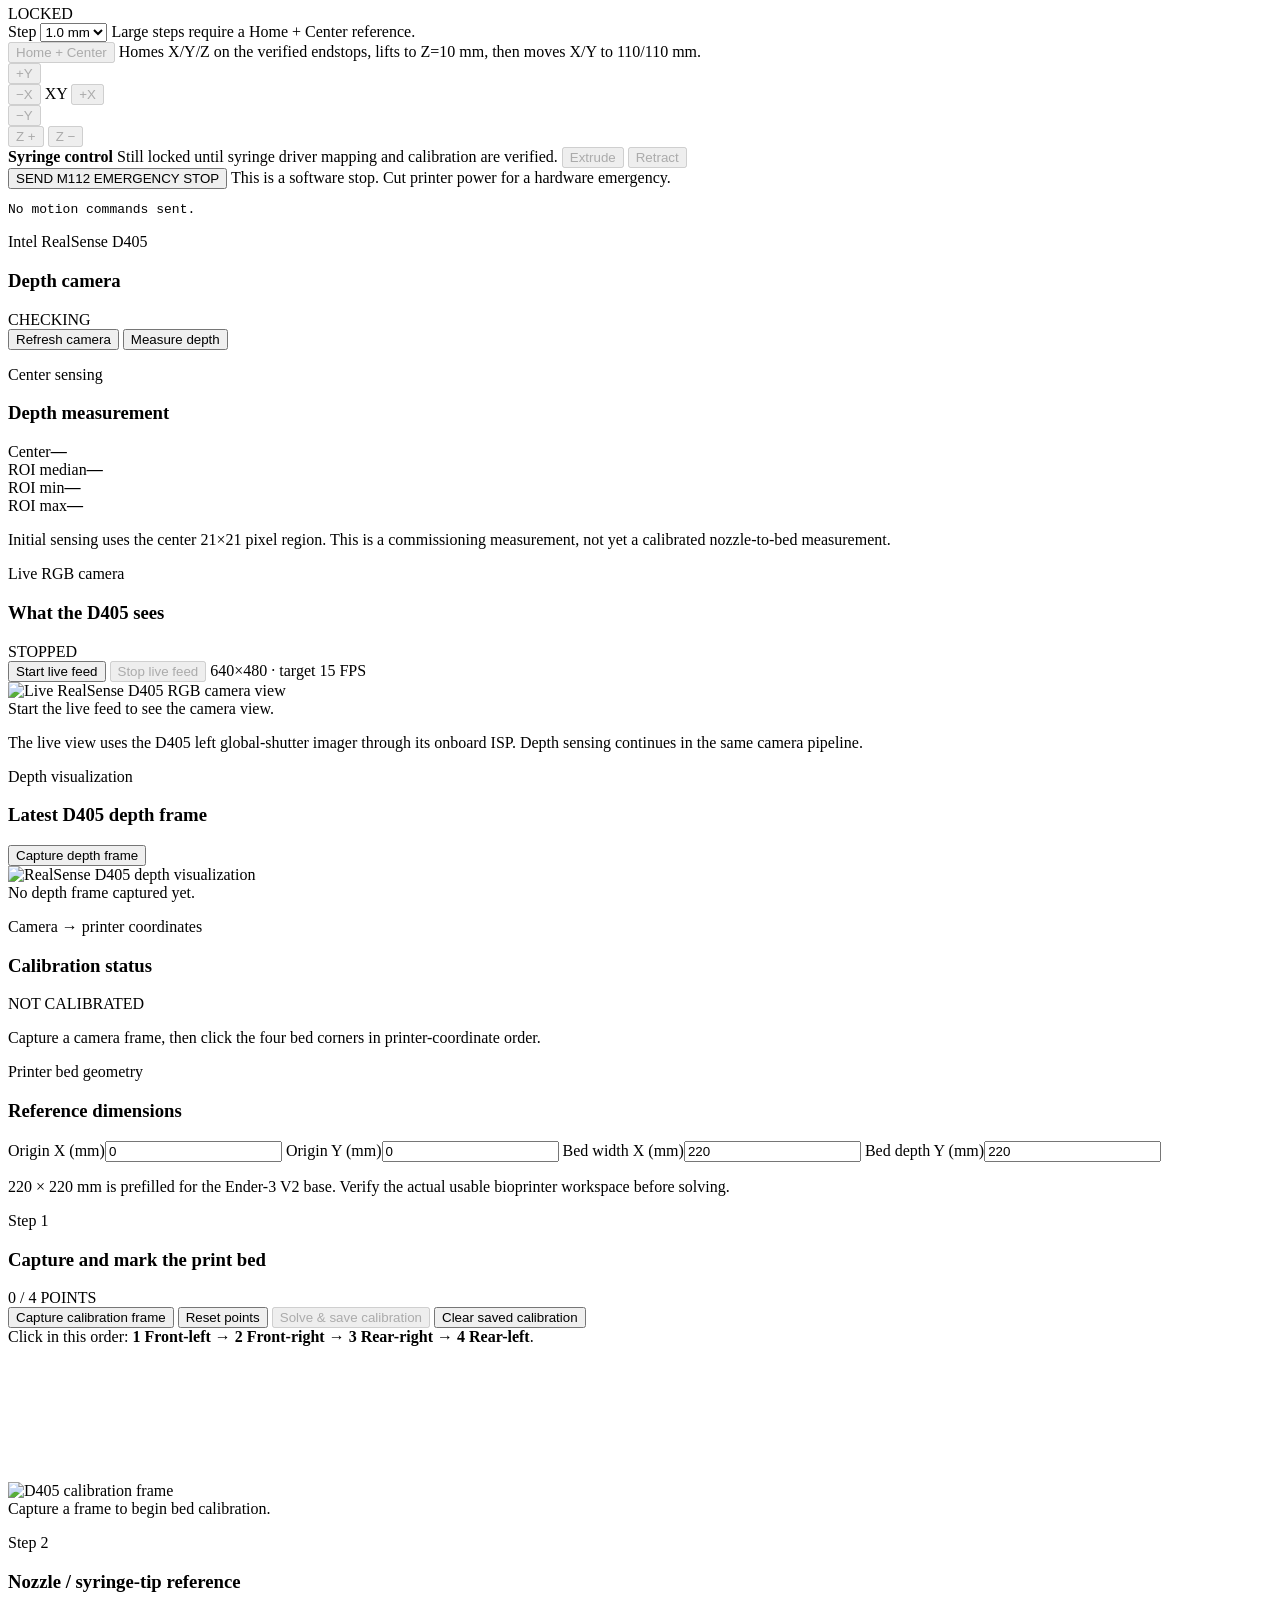
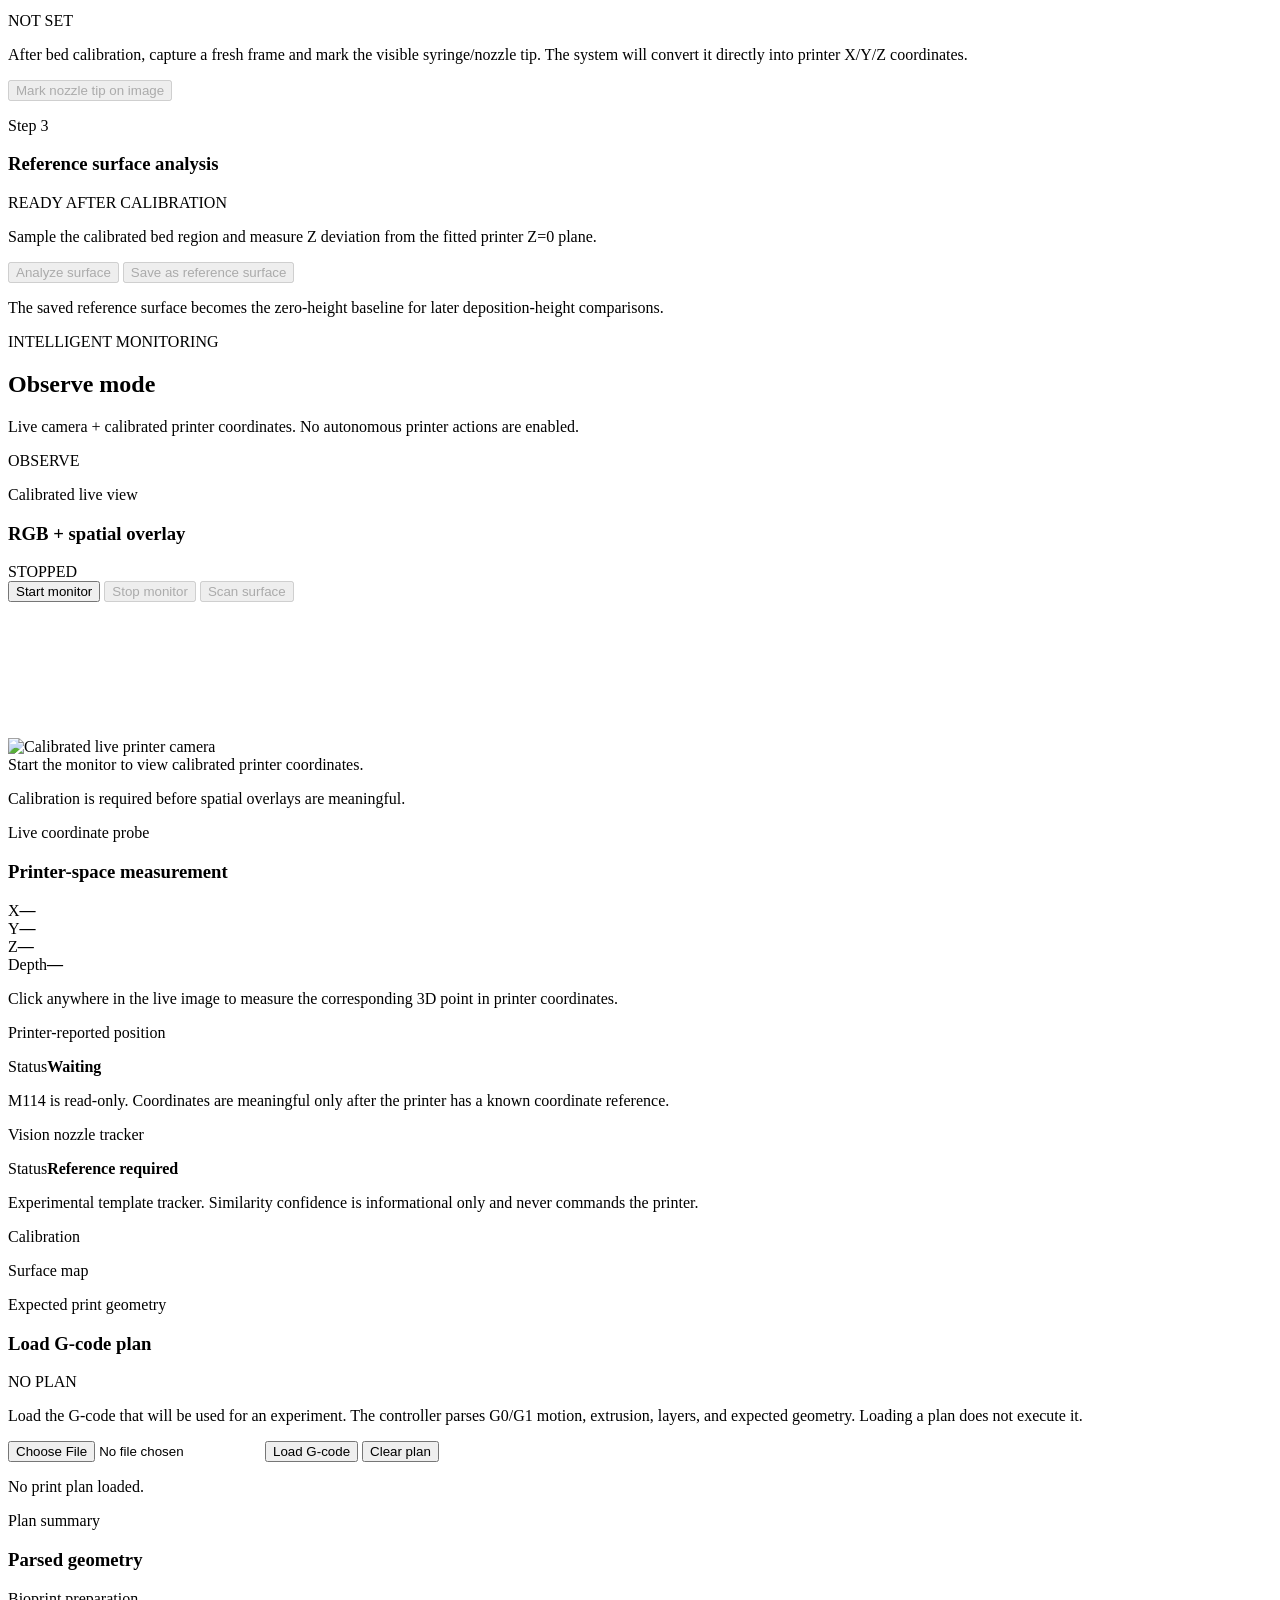
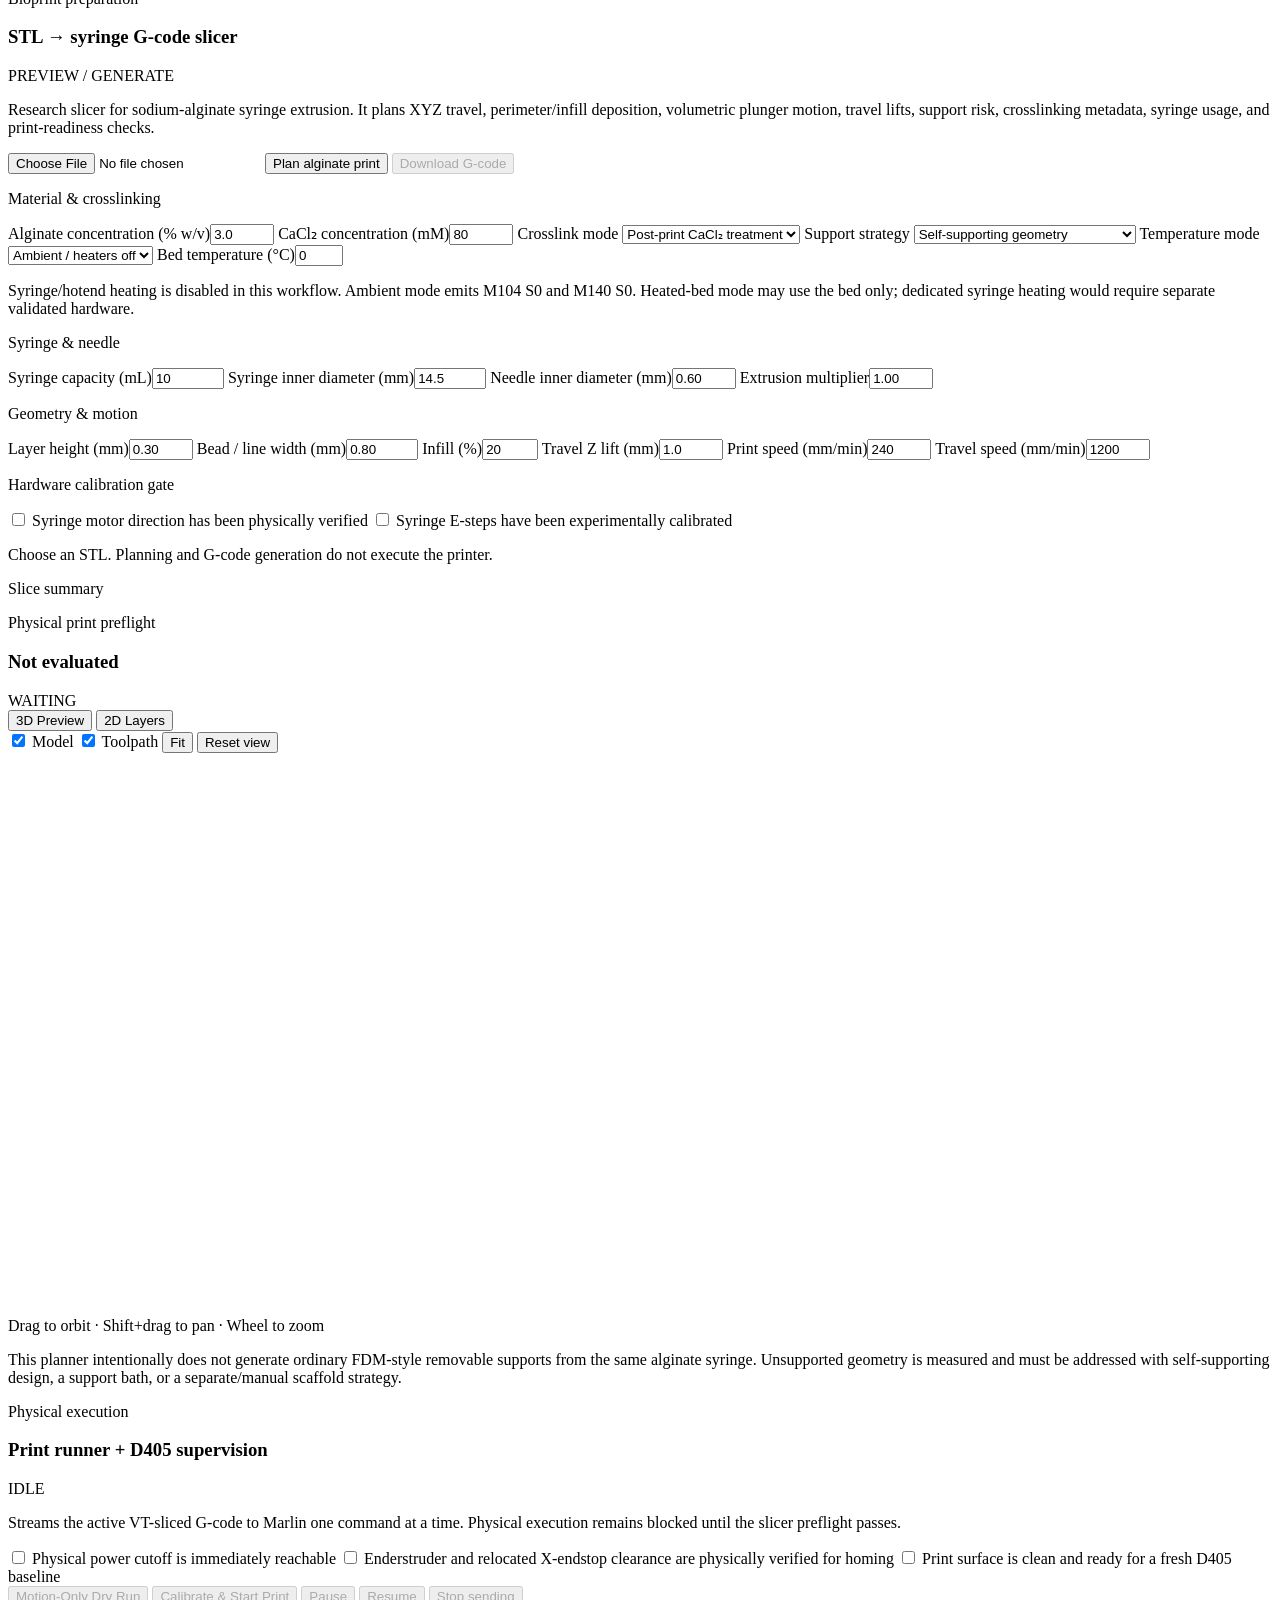
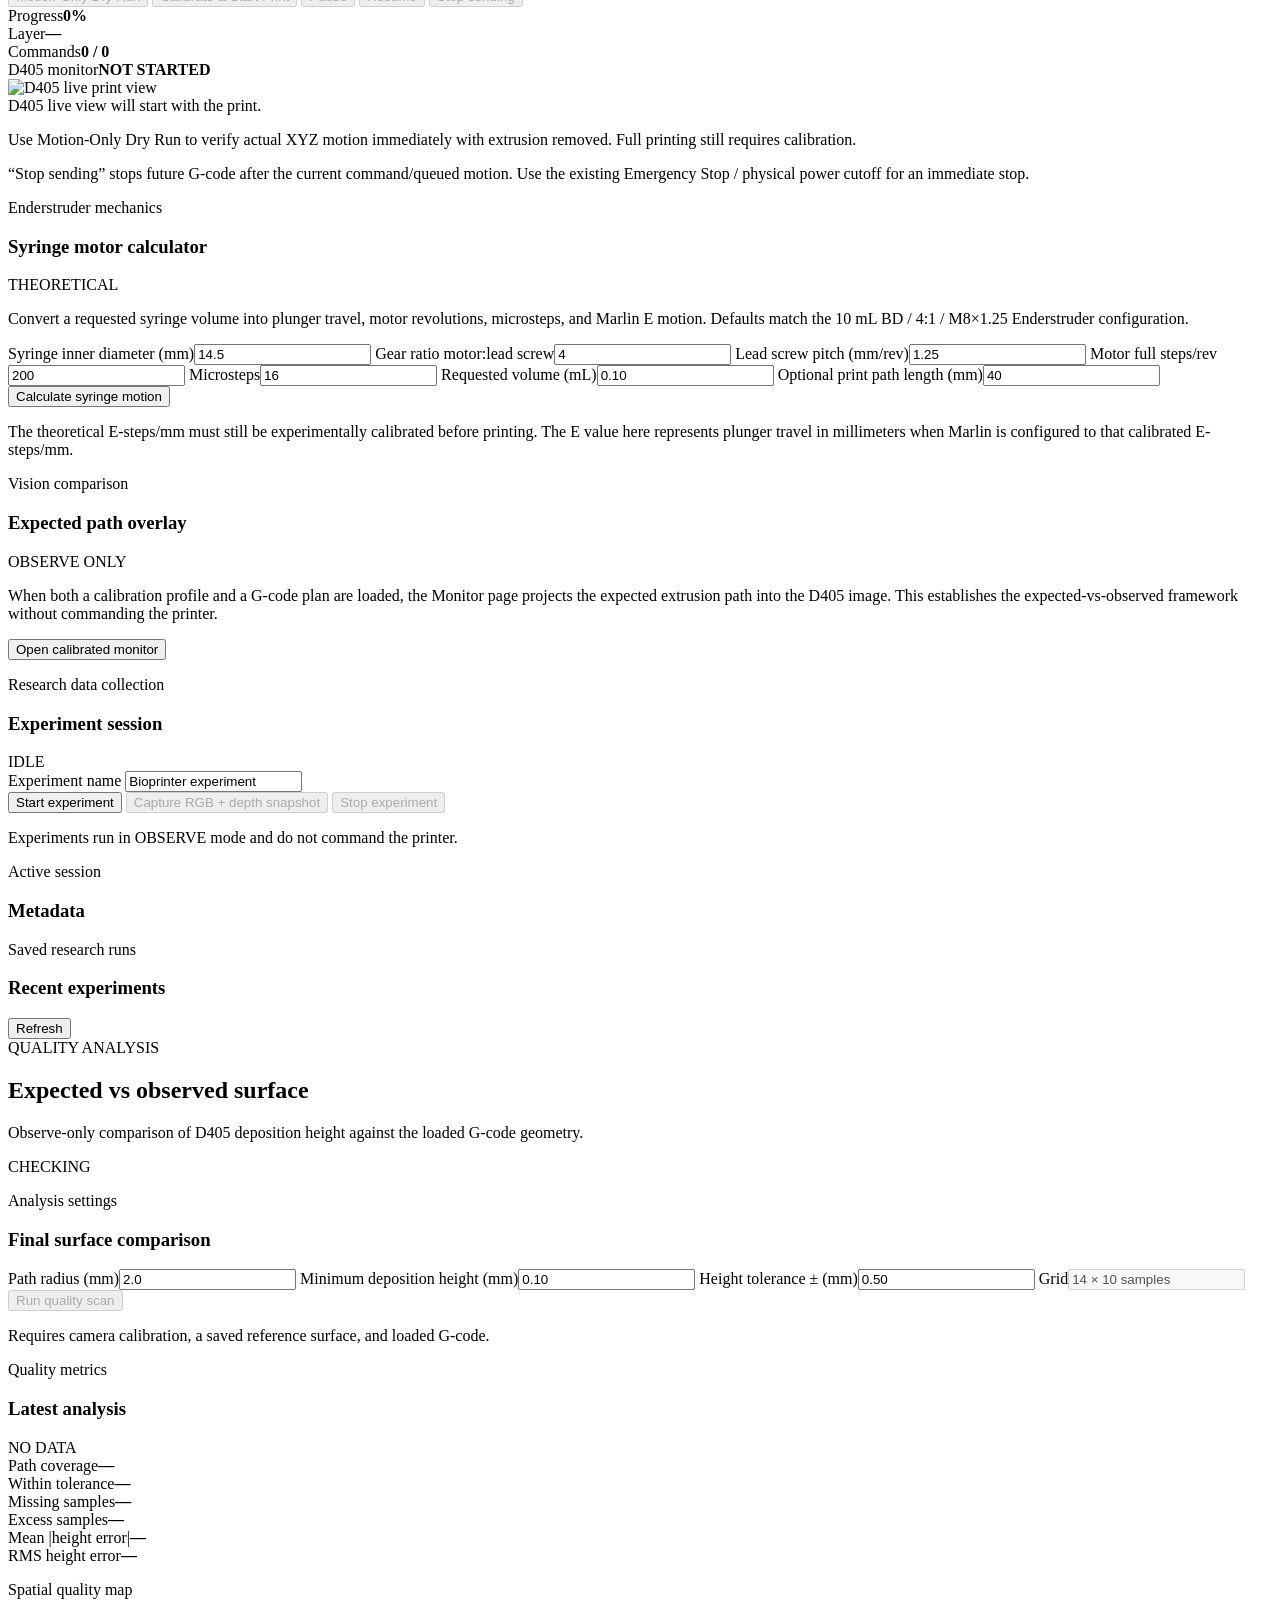
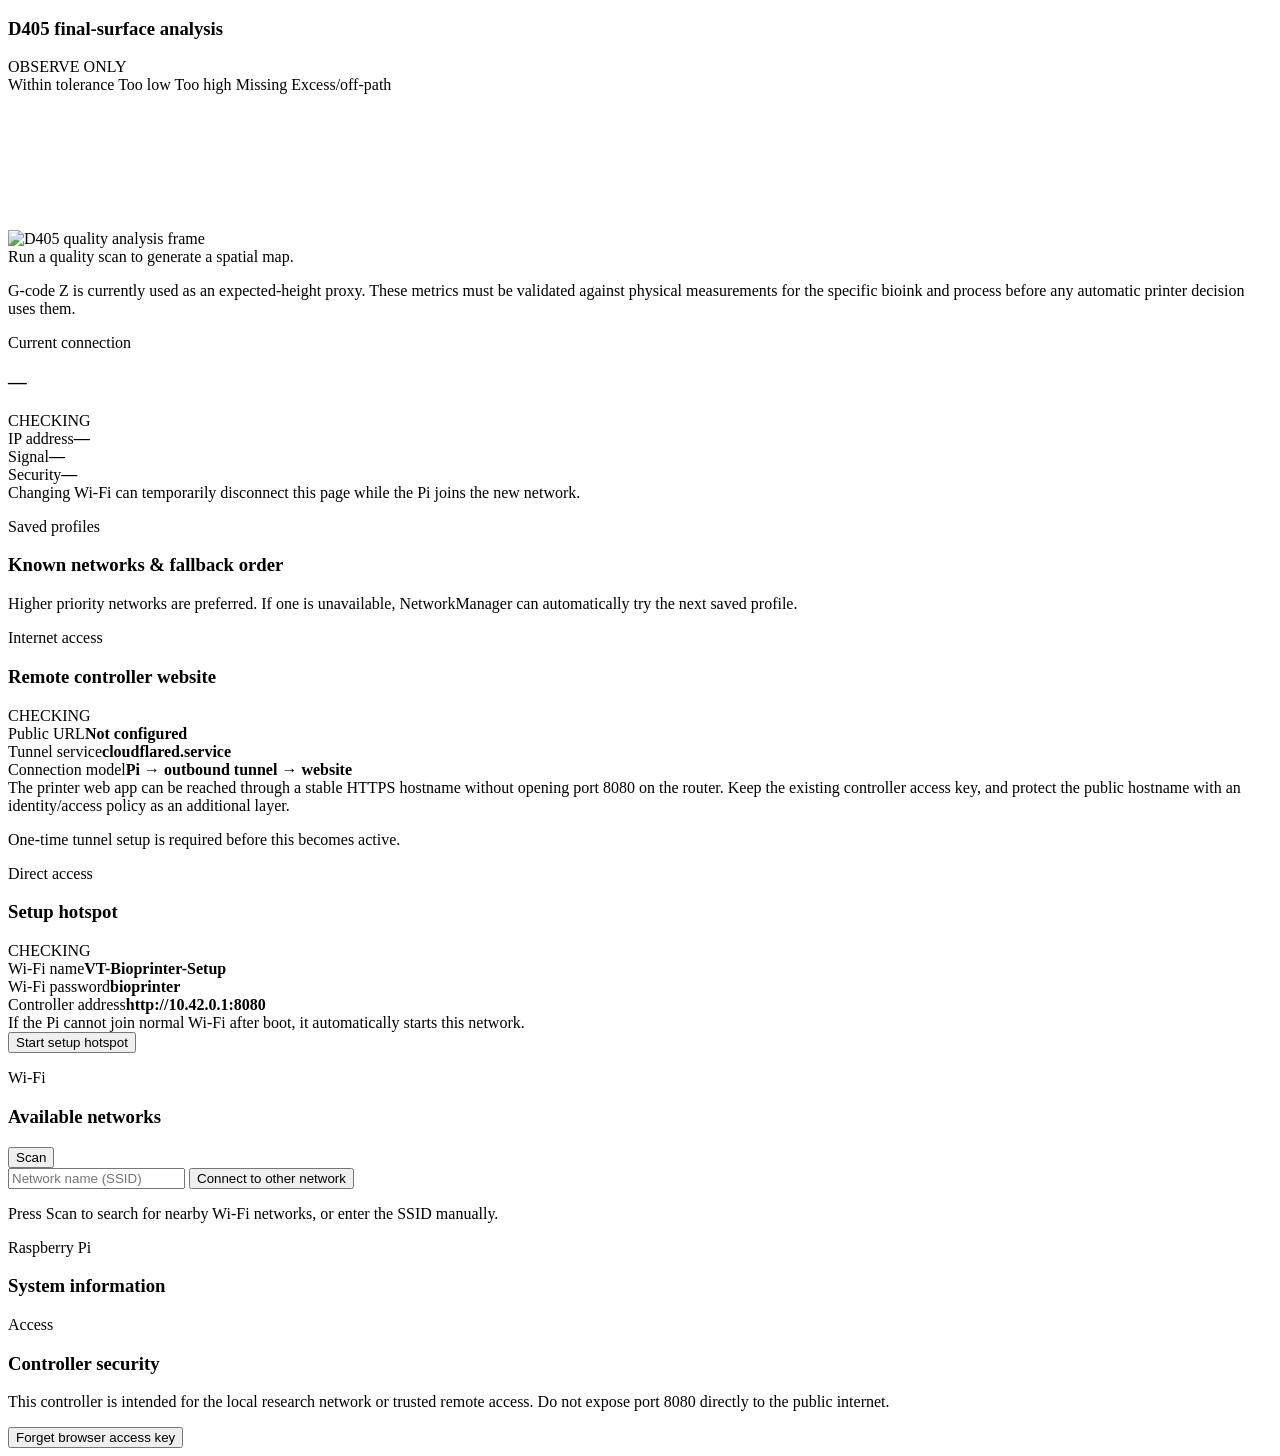
==== commit b6f9a5b3: "Add interactive 3D slicer preview shell" ====
--- a/raspberry_pi/webapp/static/index.html
+++ b/raspberry_pi/webapp/static/index.html
@@ -594,15 +594,35 @@
             </div>
           </div>
 
-          <div class="jog-toolbar">
-            <label>Preview layer
-              <input id="slicerLayerPreview" type="range" min="0" max="0" value="0" step="1" disabled>
-            </label>
-            <span id="slicerLayerPreviewLabel" class="muted">All layers</span>
-            <label><input id="slicerShowAllLayers" type="checkbox" checked> Show all layers</label>
-          </div>
-          <div class="slicer-preview-wrap">
-            <canvas id="slicerPreview" width="720" height="420" aria-label="2D preview of syringe-sliced toolpaths"></canvas>
+          <div class="preview-mode-toolbar">
+            <div class="segmented-control" role="group" aria-label="Preview mode">
+              <button id="preview3dMode" class="secondary active" type="button">3D Preview</button>
+              <button id="preview2dMode" class="secondary" type="button">2D Layers</button>
+            </div>
+            <div class="preview-actions">
+              <label><input id="previewShowModel" type="checkbox" checked> Model</label>
+              <label><input id="previewShowToolpath" type="checkbox" checked> Toolpath</label>
+              <button id="previewFit" class="secondary" type="button">Fit</button>
+              <button id="previewReset" class="secondary" type="button">Reset view</button>
+            </div>
+          </div>
+
+          <div id="preview3dPanel" class="slicer-preview-wrap slicer-3d-wrap">
+            <canvas id="slicerPreview3d" width="900" height="560" aria-label="Interactive 3D STL and syringe toolpath preview"></canvas>
+            <div class="preview-hint">Drag to orbit · Shift+drag to pan · Wheel to zoom</div>
+          </div>
+
+          <div id="preview2dPanel" hidden>
+            <div class="jog-toolbar">
+              <label>Preview layer
+                <input id="slicerLayerPreview" type="range" min="0" max="0" value="0" step="1" disabled>
+              </label>
+              <span id="slicerLayerPreviewLabel" class="muted">All layers</span>
+              <label><input id="slicerShowAllLayers" type="checkbox" checked> Show all layers</label>
+            </div>
+            <div class="slicer-preview-wrap">
+              <canvas id="slicerPreview" width="720" height="420" aria-label="2D preview of syringe-sliced toolpaths"></canvas>
+            </div>
           </div>
           <p class="muted">This planner intentionally does not generate ordinary FDM-style removable supports from the same alginate syringe. Unsupported geometry is measured and must be addressed with self-supporting design, a support bath, or a separate/manual scaffold strategy.</p>
         </article>
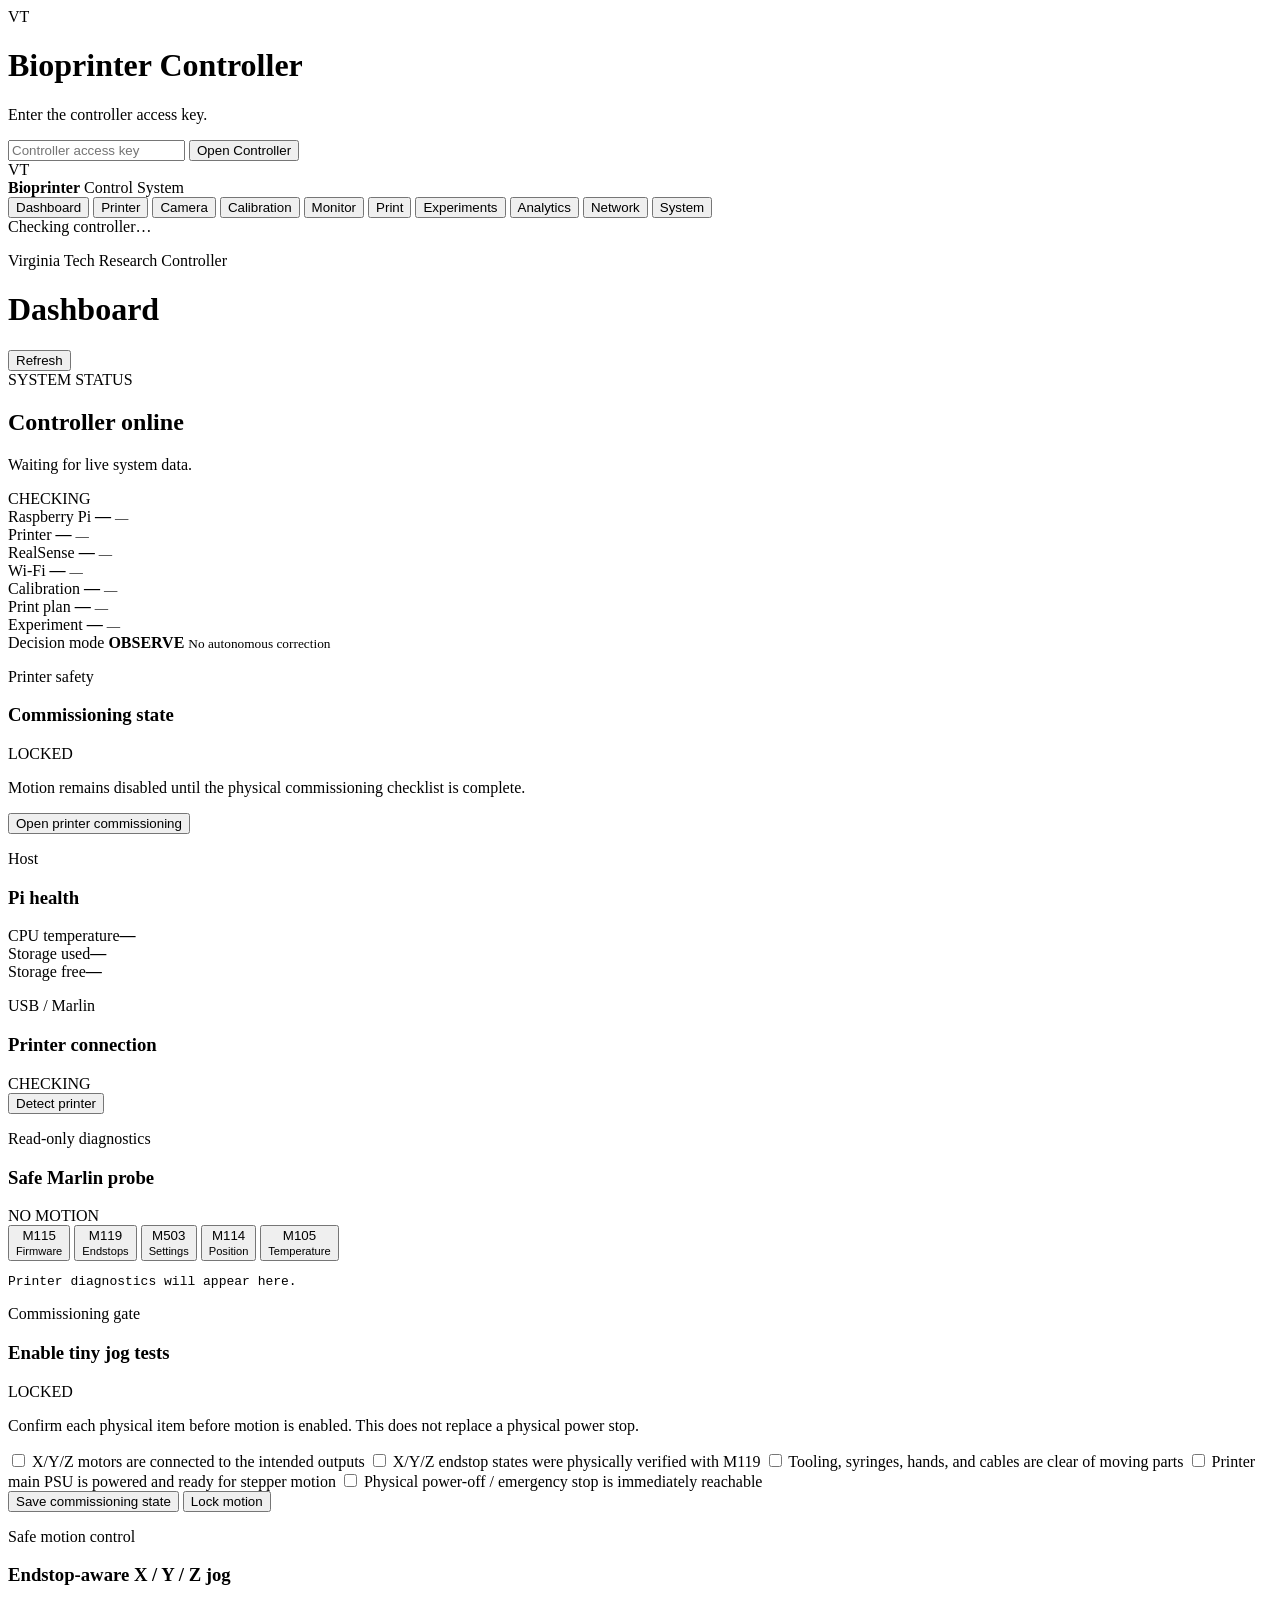
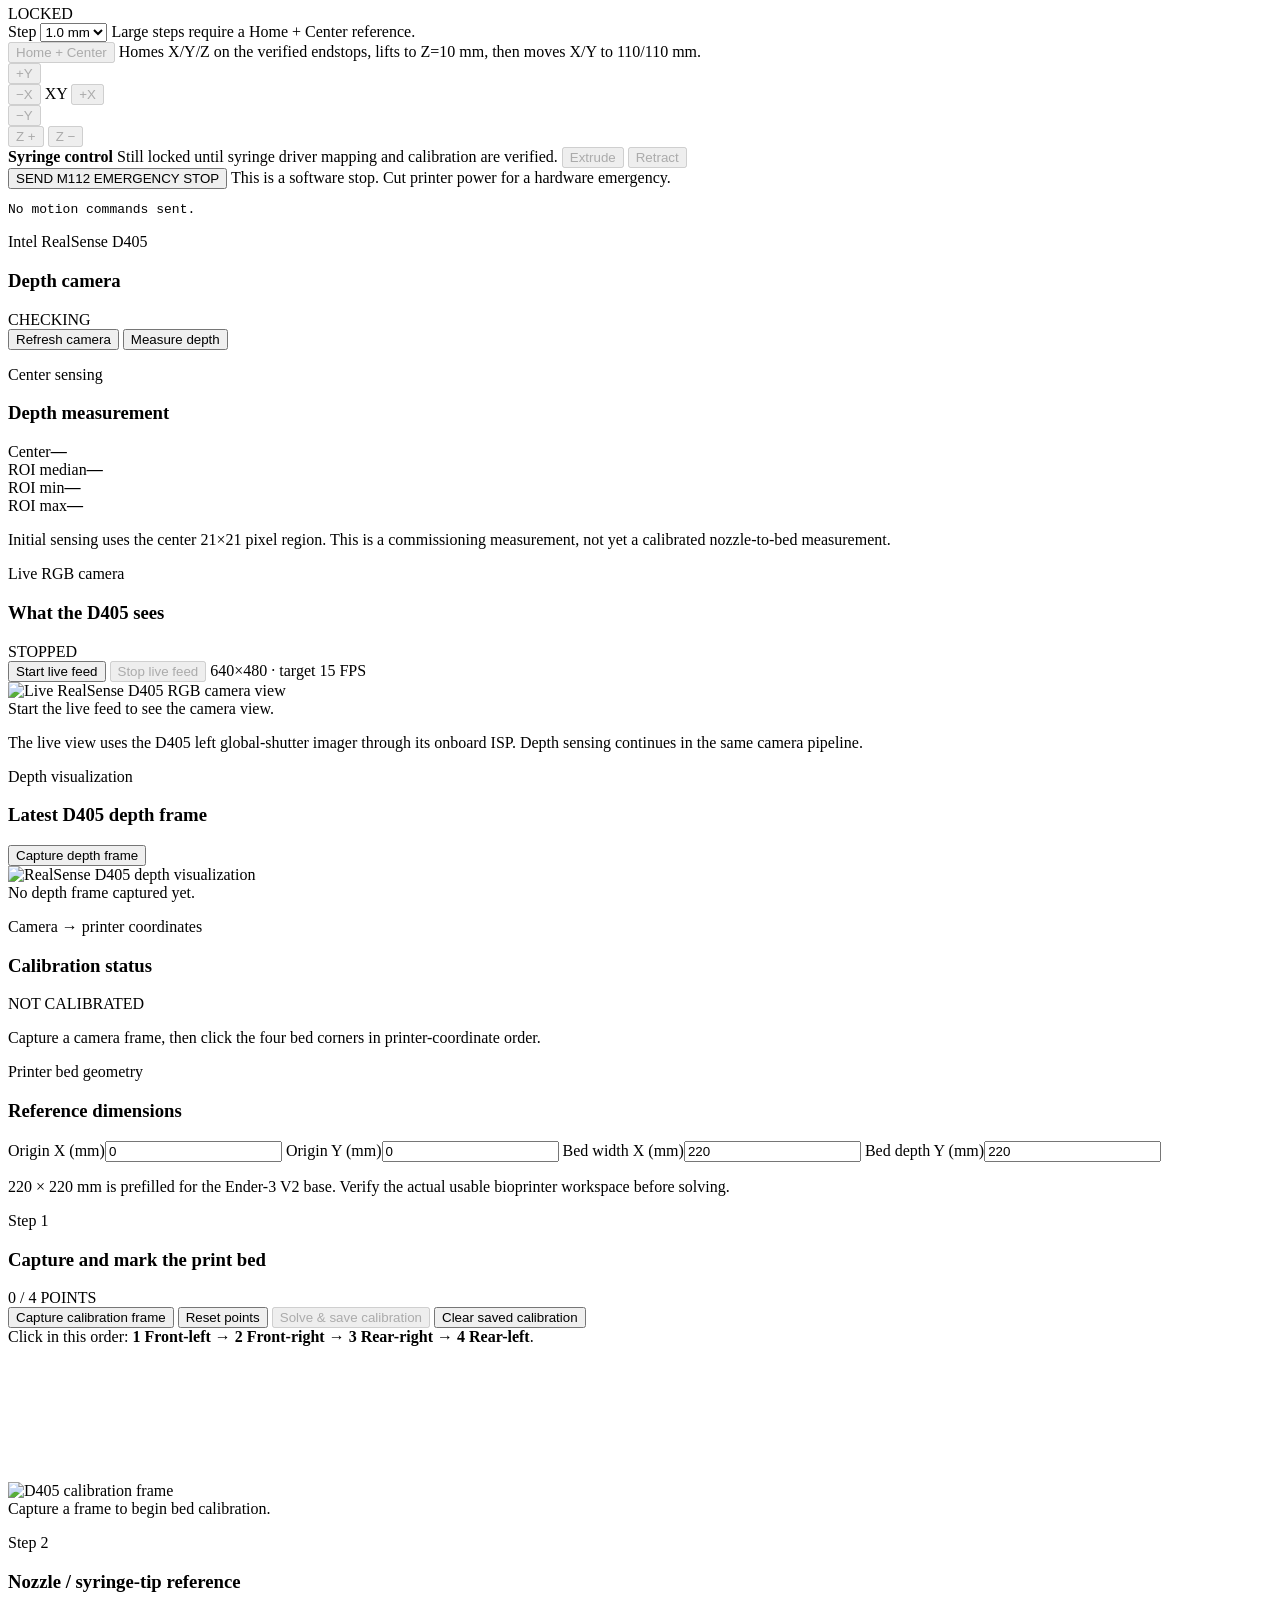
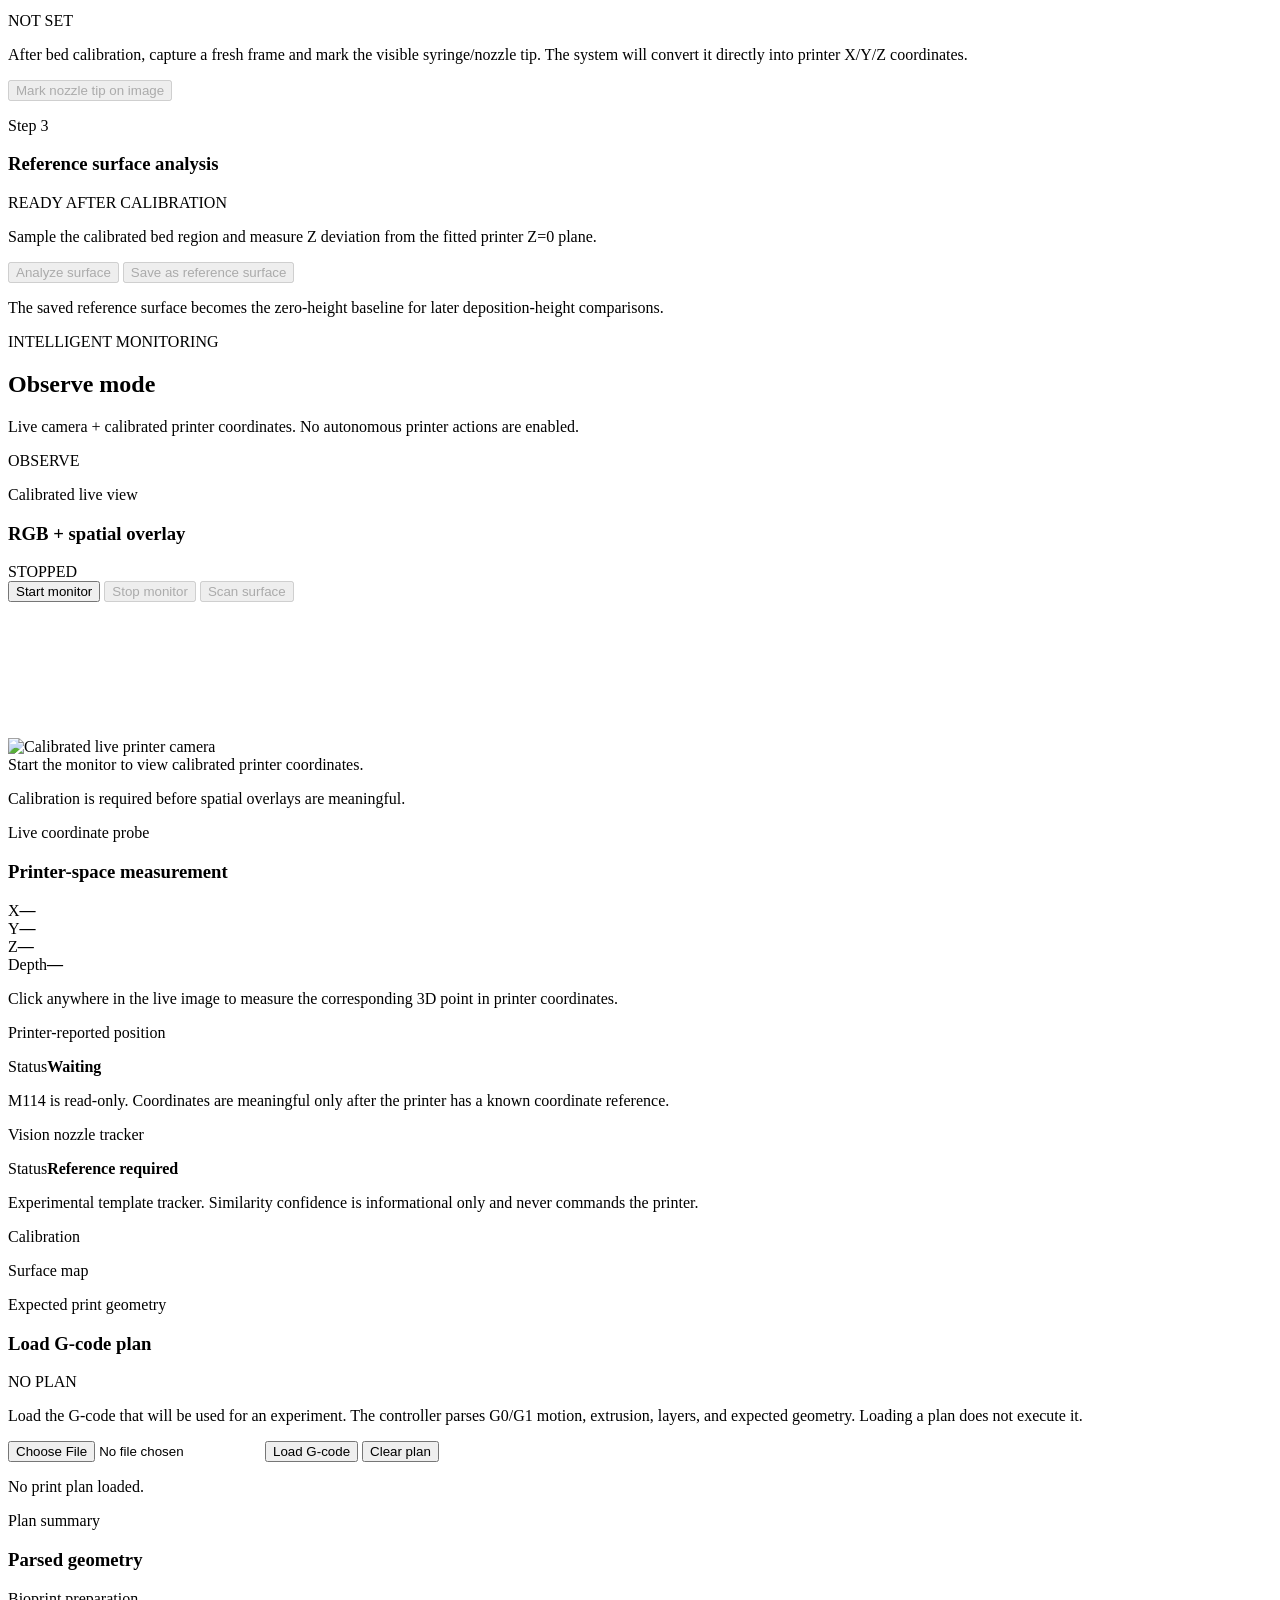
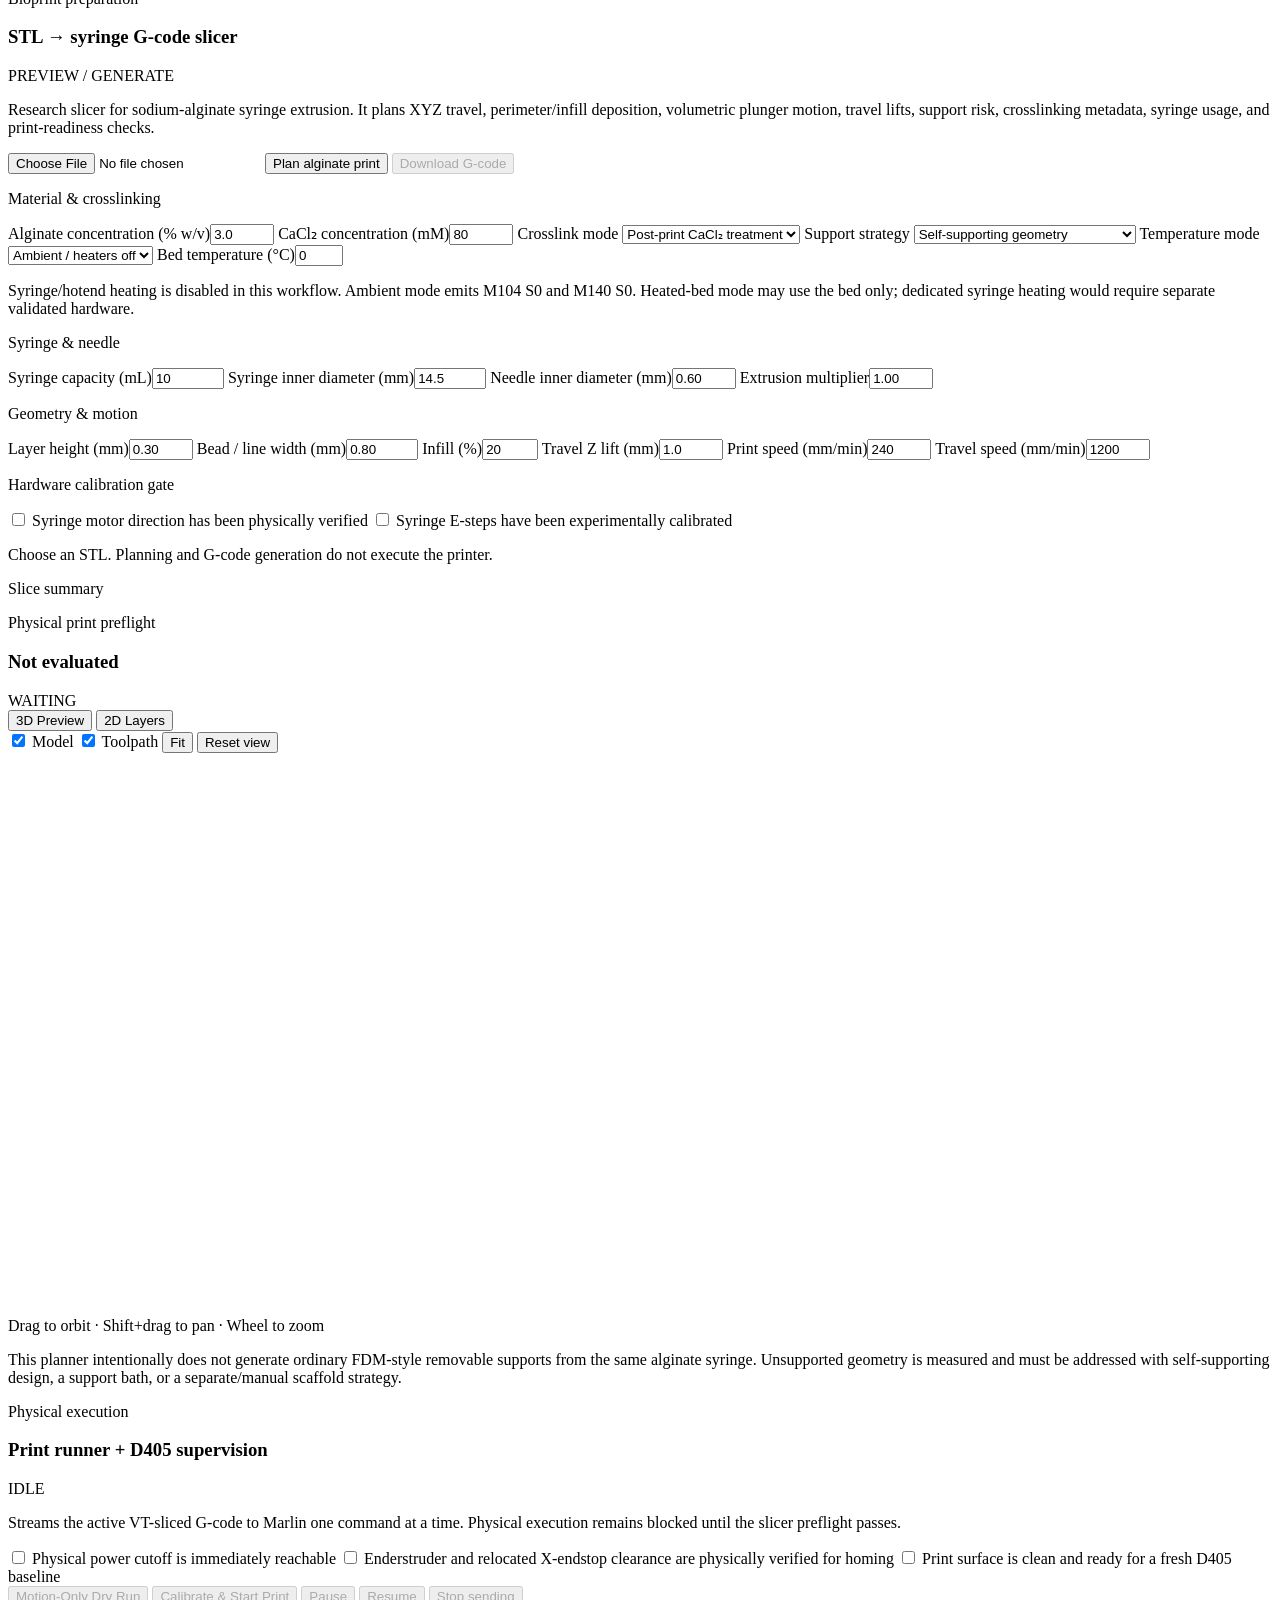
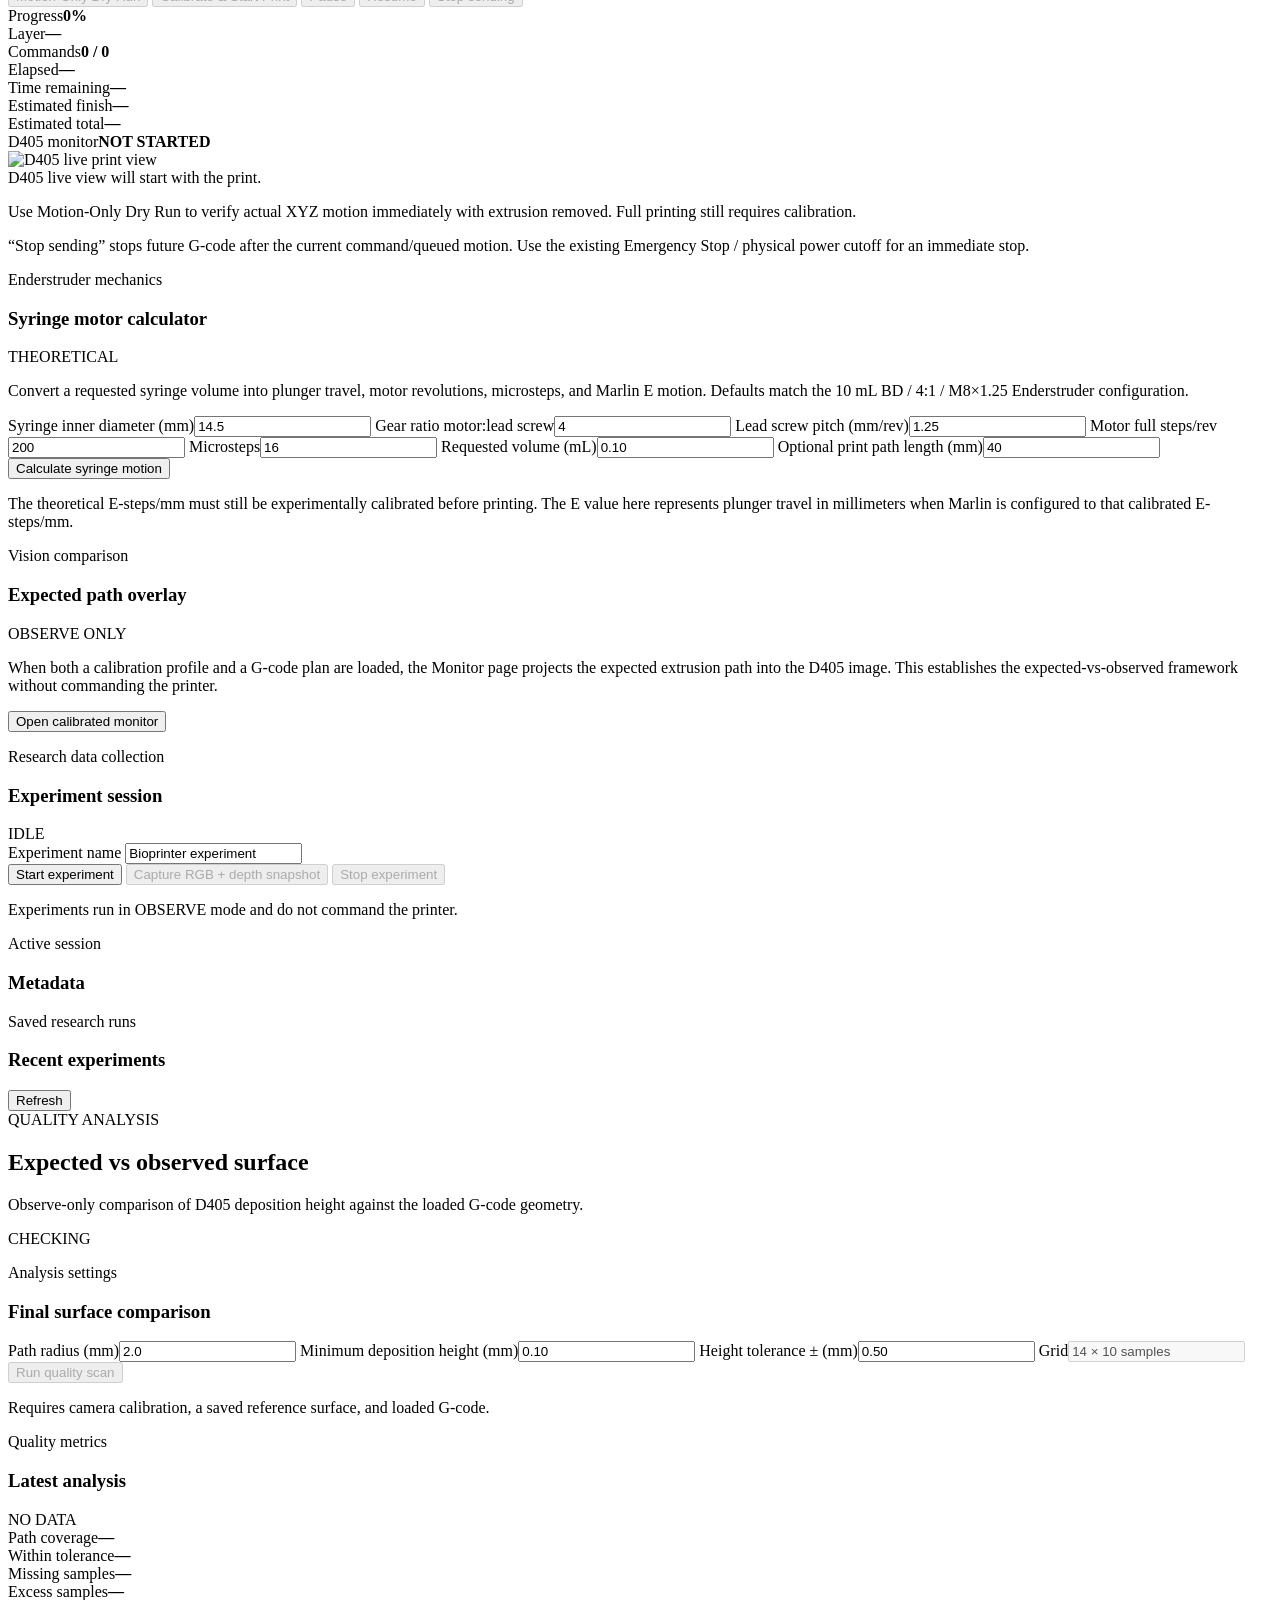
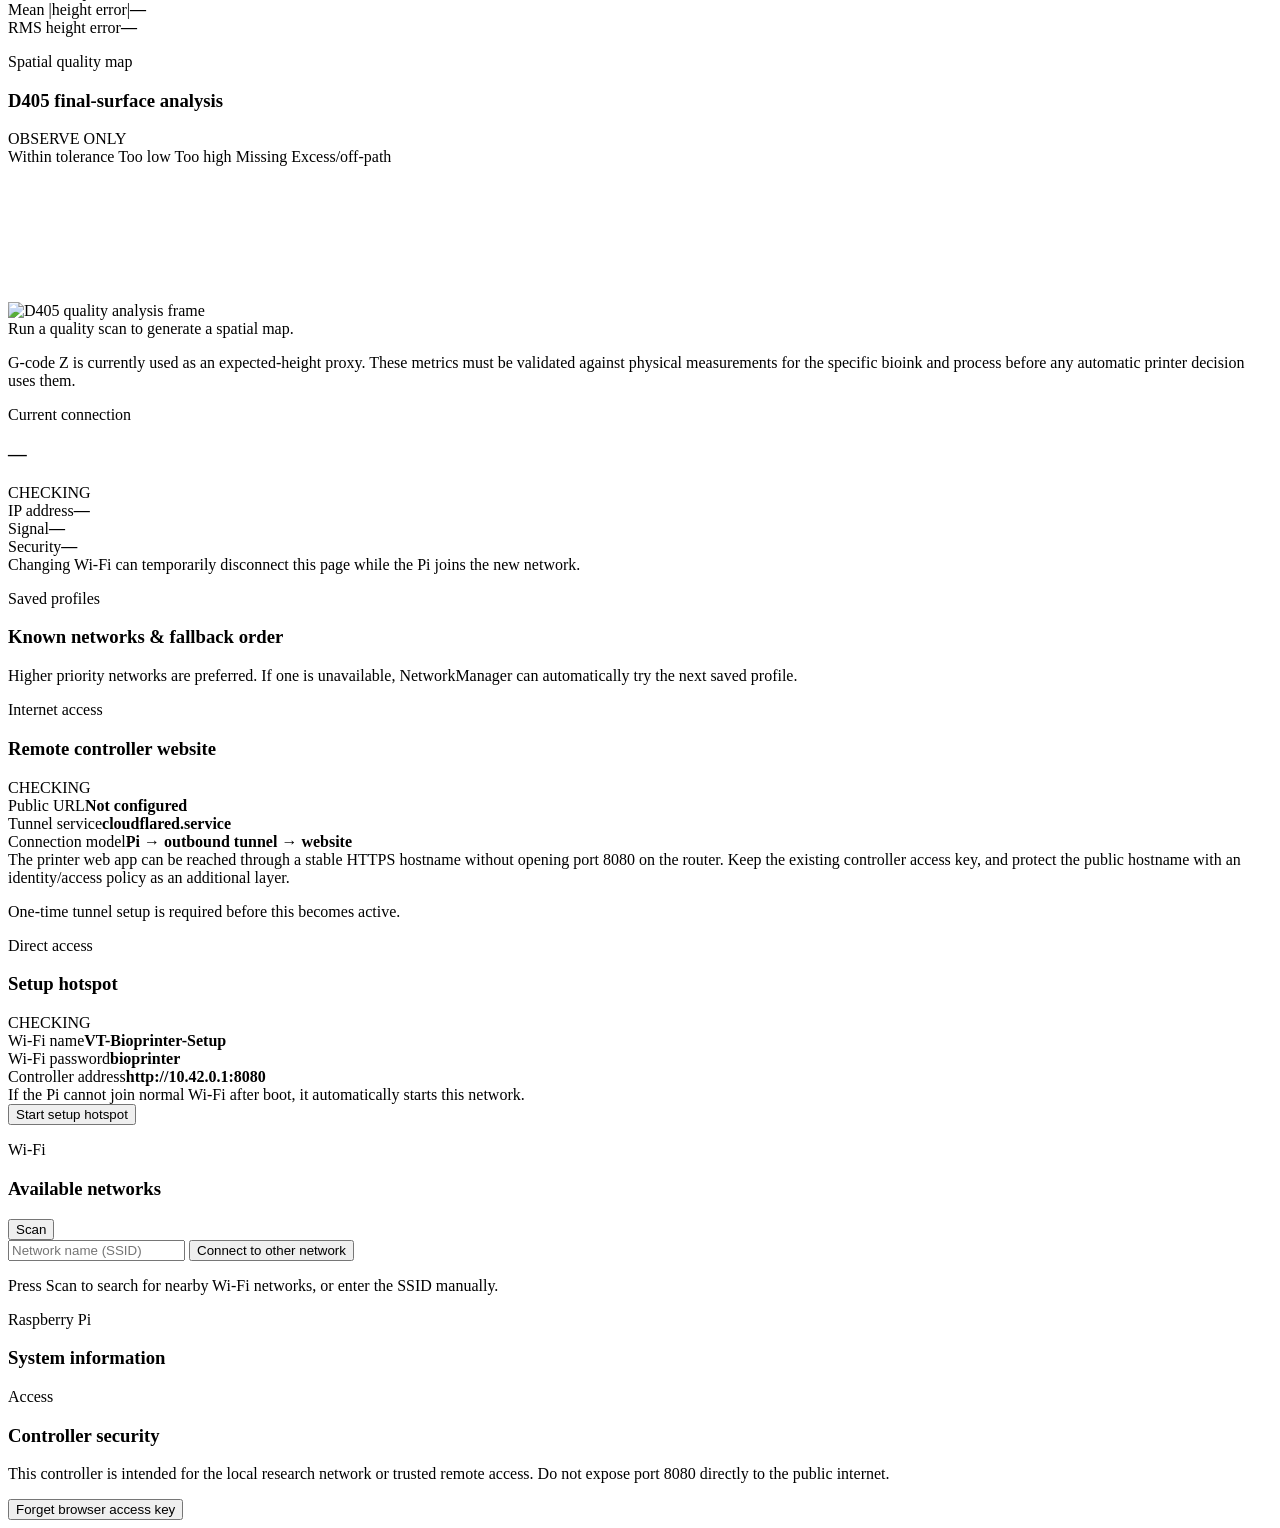
==== commit 9aa3ea1d: "Show live print time estimates in execution panel" ====
--- a/raspberry_pi/webapp/static/index.html
+++ b/raspberry_pi/webapp/static/index.html
@@ -652,6 +652,10 @@
             <div><span>Progress</span><strong id="printProgress">0%</strong></div>
             <div><span>Layer</span><strong id="printLayer">—</strong></div>
             <div><span>Commands</span><strong id="printCommands">0 / 0</strong></div>
+            <div><span>Elapsed</span><strong id="printElapsed">—</strong></div>
+            <div><span>Time remaining</span><strong id="printRemaining">—</strong></div>
+            <div><span>Estimated finish</span><strong id="printEta">—</strong></div>
+            <div><span>Estimated total</span><strong id="printEstimatedTotal">—</strong></div>
             <div><span>D405 monitor</span><strong id="printVisionStatus">NOT STARTED</strong></div>
           </div>
           <div id="preprintCalibrationDetails" class="detail-list"></div>
